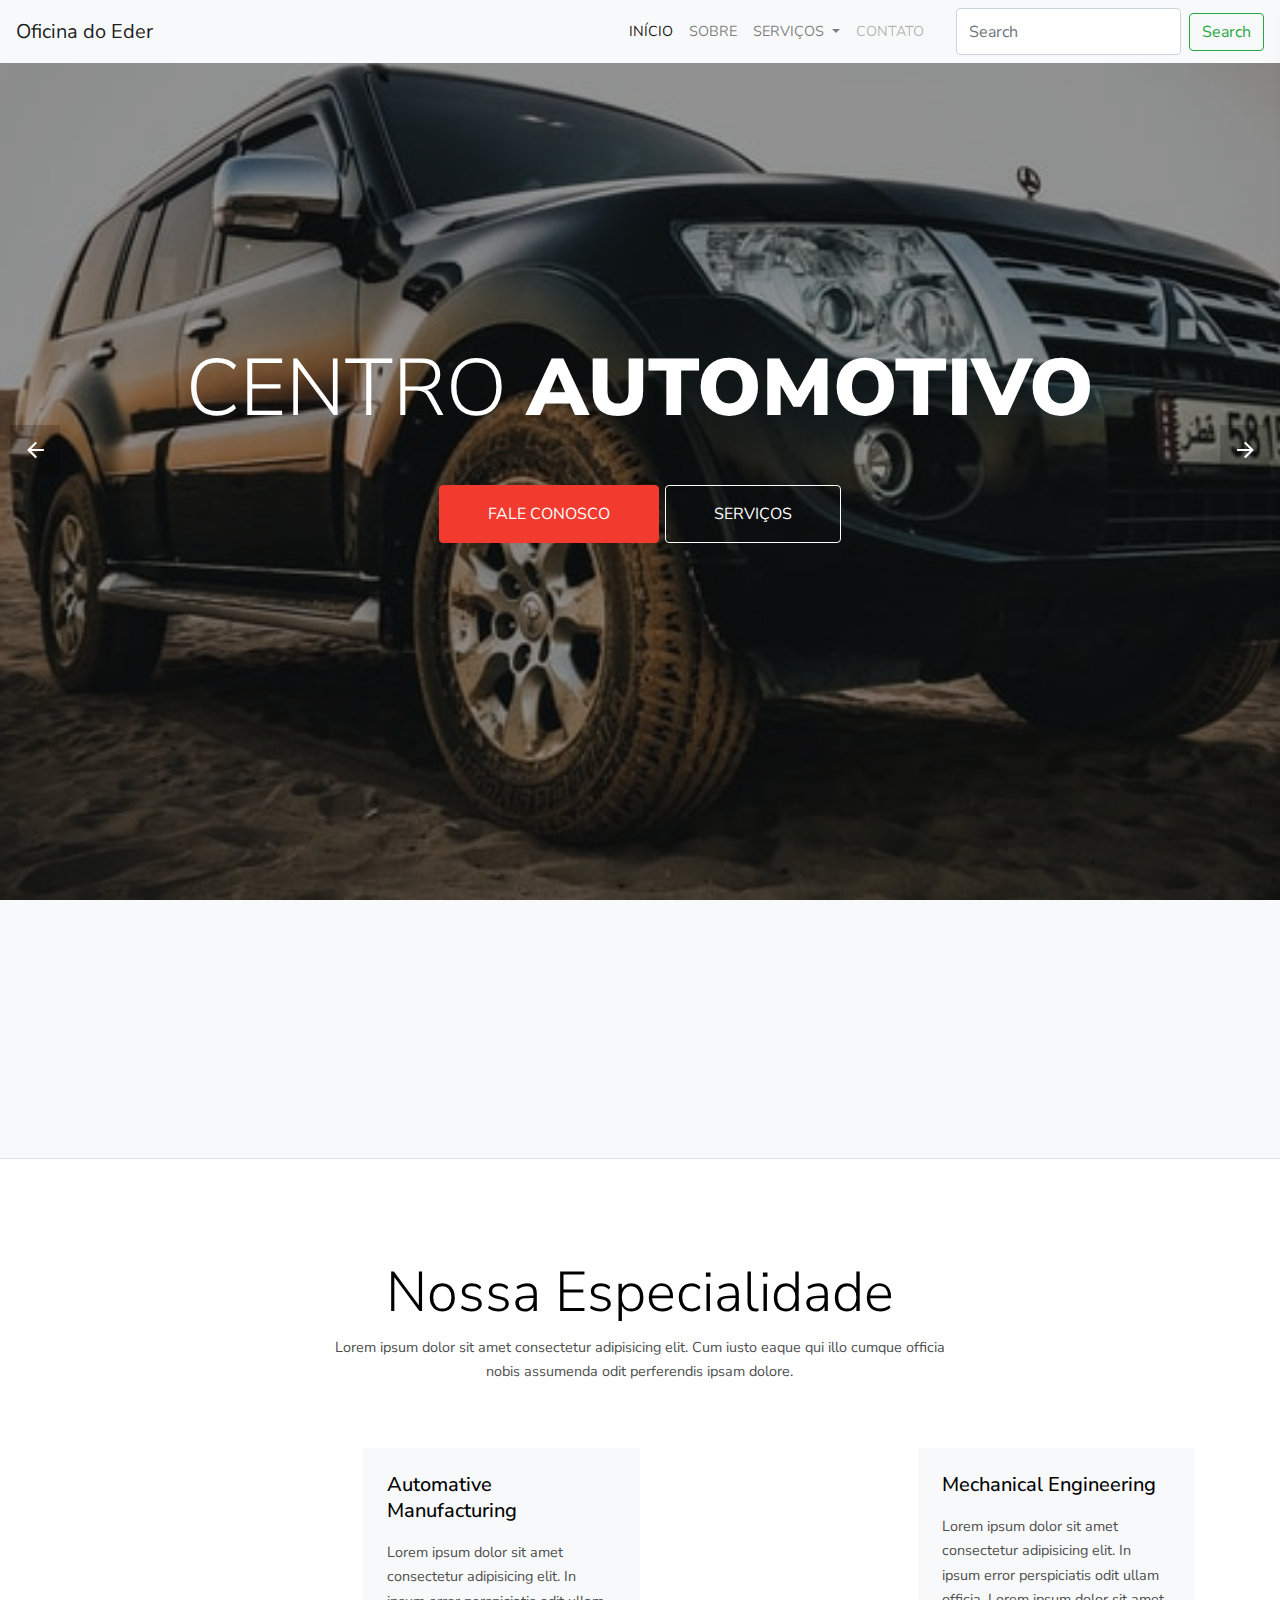
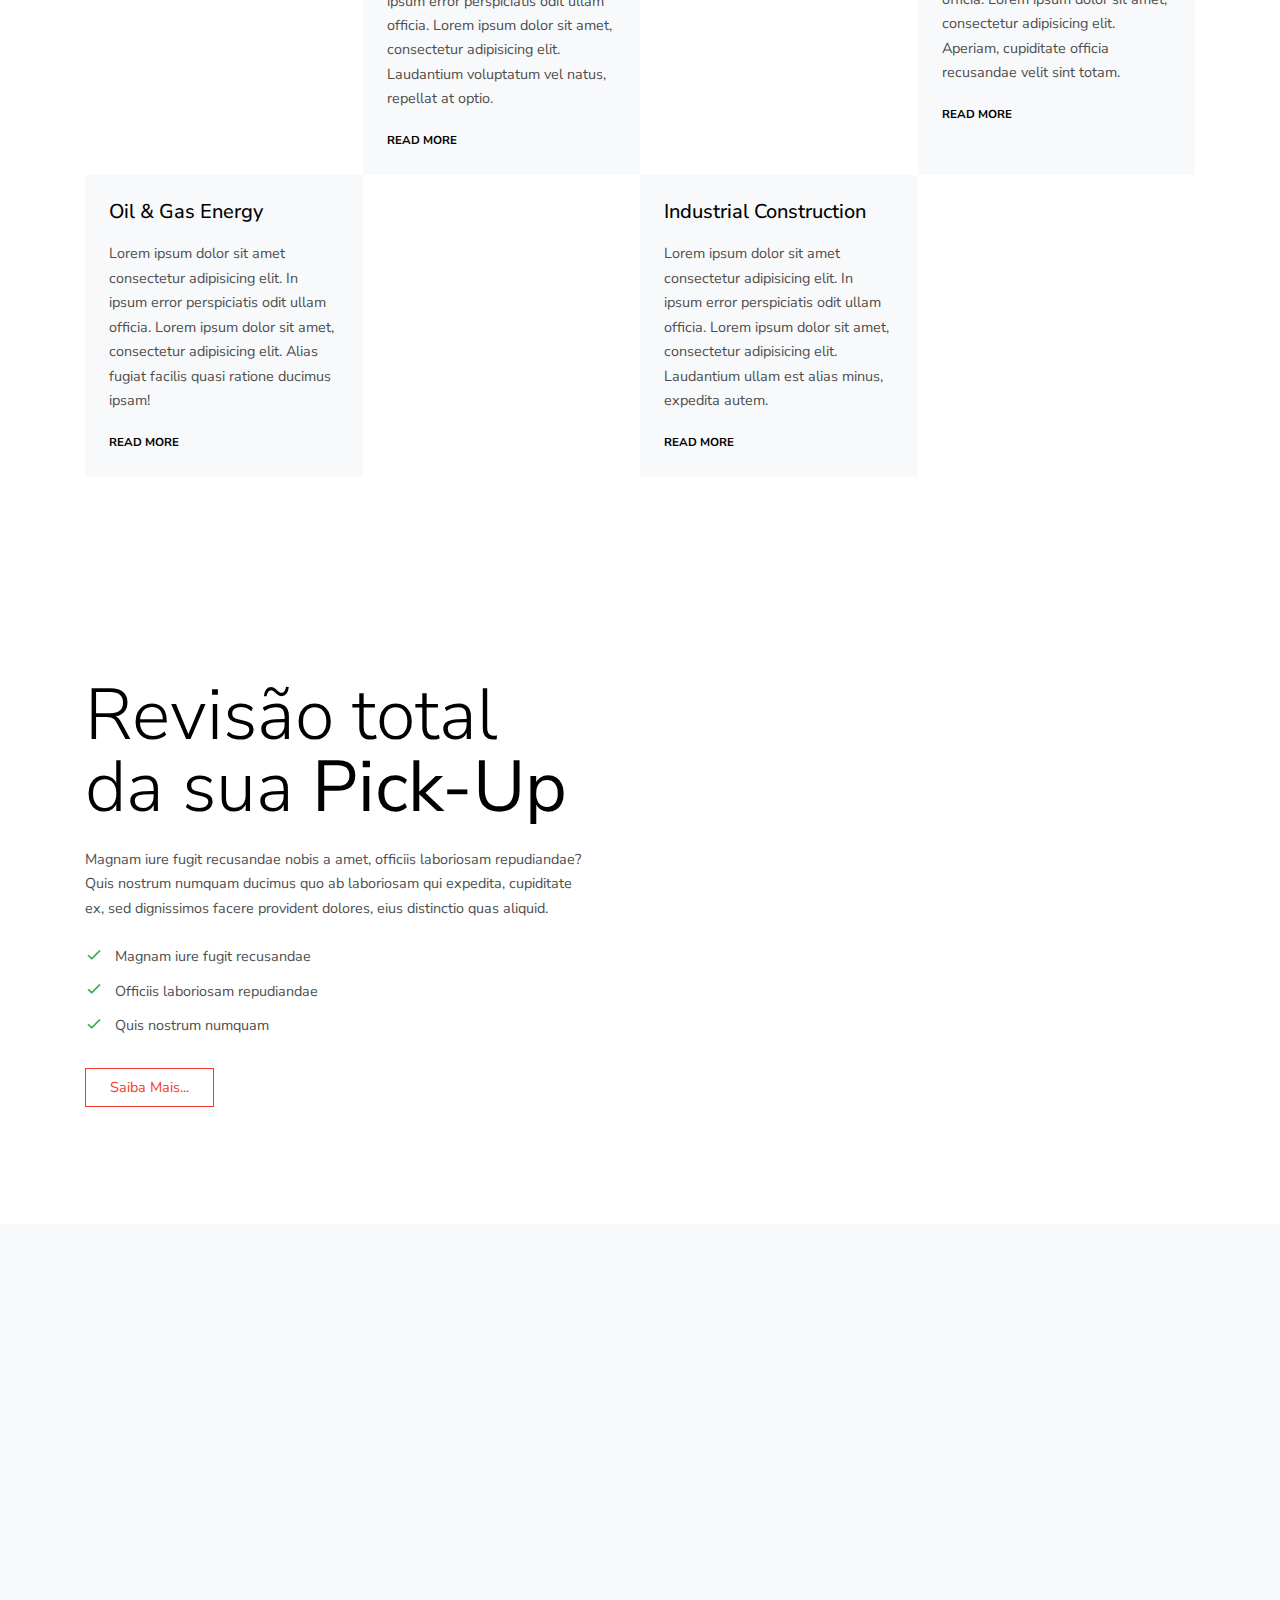
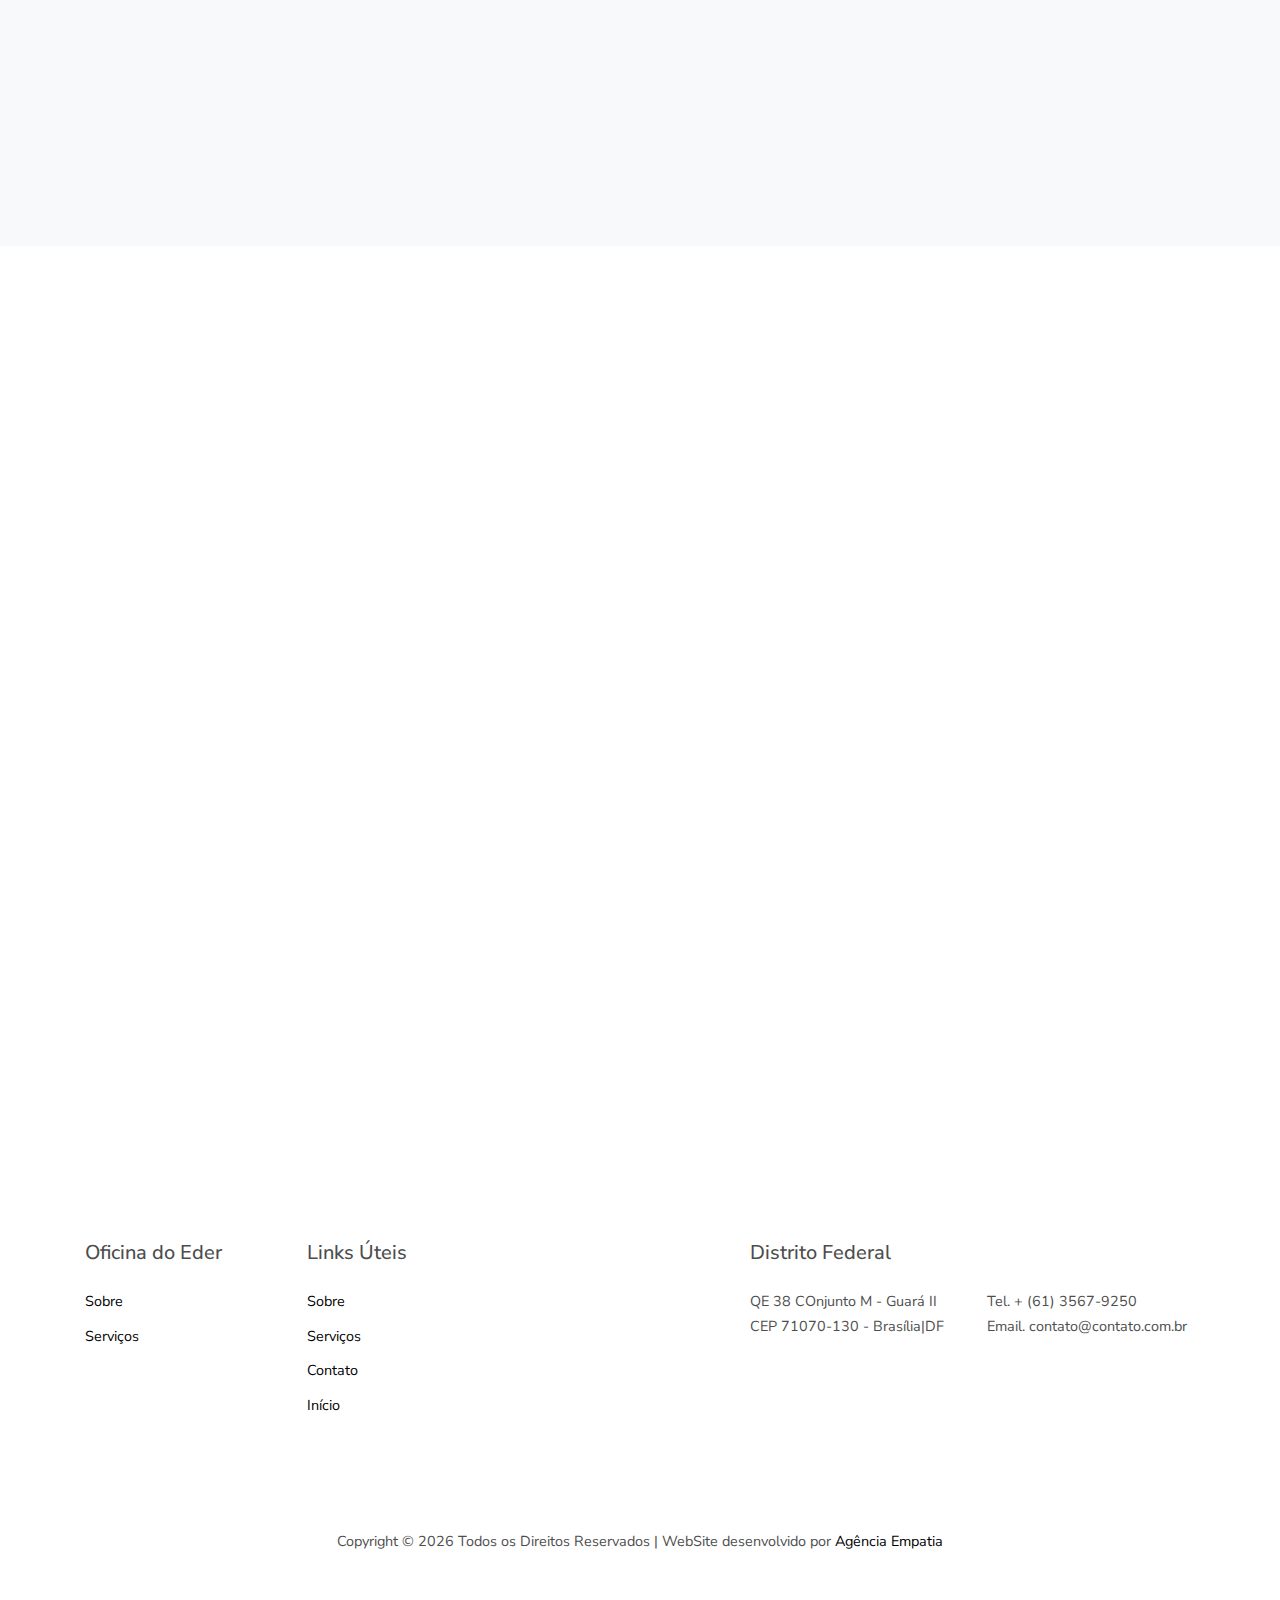
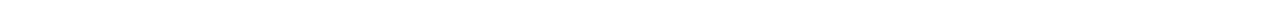
==== index.html @ f8120431 "initial project version" ====
<!DOCTYPE html>
<html lang="pt-BR">
  <head>
    <title>Oficina do Eder &mdash;</title>
    <meta charset="utf-8">
    <meta name="viewport" content="width=device-width, initial-scale=1, shrink-to-fit=no">

    <link rel="stylesheet" href="https://fonts.googleapis.com/css?family=Nunito+Sans:200,300,400,700,900|Roboto+Mono:300,400,500"> 
    <link rel="stylesheet" href="fonts/icomoon/style.css">

    <link rel="stylesheet" href="css/bootstrap.min.css">
    <link rel="stylesheet" href="css/magnific-popup.css">
    <link rel="stylesheet" href="css/jquery-ui.css">
    <link rel="stylesheet" href="css/owl.carousel.min.css">
    <link rel="stylesheet" href="css/owl.theme.default.min.css">
    <link rel="stylesheet" href="css/bootstrap-datepicker.css">
    
    
    <link rel="stylesheet" href="fonts/flaticon/font/flaticon.css">
  
    <link rel="stylesheet" href="css/aos.css">

    <link rel="stylesheet" href="css/style.css">
    
  </head>
  <body>
  
  <div class="site-wrap">

    <div class="site-mobile-menu">
      <div class="site-mobile-menu-header">
        <div class="site-mobile-menu-close mt-0">
          <span class="icon-close2 js-menu-toggle"></span>
        </div>
      </div>
      <div class="site-mobile-menu-body"></div>
    </div> <!-- .site-mobile-menu -->
    
    
    <div class="site-navbar-wrap">

      <div class="site-navbar-top" hidden>
        <div class="container py-2">
          <div class="row align-items-center">
            <div class="col-6">
              <a href="#" class="p-2 pl-0"><span class="icon-twitter"></span></a>
              <a href="#" class="p-2 pl-0"><span class="icon-facebook"></span></a>
              <a href="#" class="p-2 pl-0"><span class="icon-linkedin"></span></a>
              <a href="#" class="p-2 pl-0"><span class="icon-instagram"></span></a>
            </div>
            <div class="col-6">
              <div class="d-flex ml-auto">
                <a href="#" class="d-flex align-items-center ml-auto mr-4">
                  <span class="icon-phone mr-2"></span>
                  <span class="d-none d-md-inline-block">youremail@domain.com</span>
                </a>
                <a href="#" class="d-flex align-items-center">
                  <span class="icon-envelope mr-2"></span>
                  <span class="d-none d-md-inline-block">+1 291 2830 302</span>
                </a>
              </div>
            </div>
          </div>
        </div>
      </div>

      <nav class="navbar navbar-expand-lg navbar-light bg-light fixed-top">
        <a class="navbar-brand" href="#">Oficina do Eder</a>
        <button class="navbar-toggler" type="button" data-toggle="collapse" data-target="#navbarTogglerDemo02" aria-controls="navbarTogglerDemo02" aria-expanded="false" aria-label="Toggle navigation">
          <span class="navbar-toggler-icon"></span>
        </button>
      
        <div class="collapse navbar-collapse" id="navbarTogglerDemo02">
          <ul class="navbar-nav ml-auto mt-2 mt-lg-0">
            <li class="nav-item active">
              <a class="nav-link" href="#">INÍCIO<span class="sr-only">(current)</span></a>
            </li>
            <li class="nav-item">
              <a class="nav-link" href="#">SOBRE</a>
            </li>
            <li class="nav-item dropdown">
              <a class="nav-link dropdown-toggle" href="#" id="navbarDropdown" role="button" data-toggle="dropdown" aria-expanded="false">
                SERVIÇOS
              </a>
              <div class="dropdown-menu" aria-labelledby="navbarDropdown">
                <a class="dropdown-item" href="#">Action</a>
                <a class="dropdown-item" href="#">Another action</a>
                <div class="dropdown-divider"></div>
                <a class="dropdown-item" href="#">Something else here</a>
              </div>
            </li>
            <li class="nav-item mr-4">
              <a class="nav-link disabled">CONTATO</a>
            </li>
          </ul>
          <form class="form-inline my-2 my-lg-0">
            <input class="form-control mr-sm-2" type="search" placeholder="Search">
            <button class="btn btn-outline-success my-2 my-sm-0" type="submit">Search</button>
          </form>
        </div>
      </nav>
    </div>
  

    <div class="slide-one-item home-slider owl-carousel">

      <div class="site-blocks-cover overlay" style="background-image: url(images/pajero.jpg);" data-aos="fade" data-stellar-background-ratio="0.5">
        <div class="container">
          <div class="row align-items-center justify-content-center text-center">
            <div class="col-md-10">
              <h1 class="mb-5">Centro <strong>Automotivo</strong></h1>
              <p>
                <a href="#" class="btn btn-primary py-3 px-5 rounded-2">FALE CONOSCO</a>
                <a href="#" class="btn btn-white btn-outline-white py-3 px-5 rounded-2">SERVIÇOS</a>
              </p>
            </div>
          </div>
        </div>
      </div>  

      <div class="site-blocks-cover overlay" style="background-image: url(images/f250_xlt.jpg);" data-aos="fade" data-stellar-background-ratio="0.5">
        <div class="container">
          <div class="row align-items-center justify-content-center text-center">
            <div class="col-md-10">
              <h1 class="mb-5">Manutenção <strong>Pick-Ups</strong></h1>
              <p>
                <a href="#" class="btn btn-primary py-3 px-5 rounded-4">FALE CONOSCO</a>
                <a href="#" class="btn btn-white btn-outline-white py-3 px-5 rounded-4">SERVIÇOS</a>
              </p>
            </div>
          </div>
        </div>
      </div>  

    </div>

    <div class="site-section border-bottom bg-light py-5">
      <div class="container">
        <div class="row">
          <div class="col-12 text-center mb-5"><h2 class="text-black h6 font-weight-bold text-uppercase" data-aos="fade">Deixe que os números falem por nós</h2></div>
          <div class="col-md-6 col-lg-4 mb-5 mb-lg-0" data-aos="fade" data-aos-delay="0">
            <div class="d-flex align-items-center">
              <div class="mr-3"><span class="flaticon-worker display-3 text-primary"></span></div>
              <div class="">
                <h2 class="text-black">7000+</h2> <strong class="text-black">Profissionais </strong> Empregados
              </div>
            </div>
          </div>

          <div class="col-md-6 col-lg-4 mb-5 mb-lg-0" data-aos="fade" data-aos-delay="200">
            <div class="d-flex align-items-center">
              <div class="mr-3"><span class="flaticon-planet-earth display-3 text-primary"></span></div>
              <div class="">
                <h2 class="text-black">90+</h2> <strong class="text-black">Clientes</strong> Atendidos
              </div>
            </div>
          </div>
          
          <div class="col-md-6 col-lg-4 mb-0 mb-lg-0" data-aos="fade" data-aos-delay="300">
            <div class="d-flex align-items-center">
              <div class="mr-3"><span class="flaticon-excavator display-3 text-primary"></span></div>
              <div class="">
                <h2 class="text-black">2900+</h2> <strong class="text-black">Projetos</strong> Executados
              </div>
            </div>
          </div>

        </div>
      </div>
    </div>

    <div class="site-section">
      
      <div class="container">
        <div class="row mb-5 justify-content-center">
          <div class="col-12 text-center">
            <h2 class="font-weight-light text-black display-4">Nossa Especialidade</h2>
          </div>
          <div class="col-md-7 text-center">
            <p>Lorem ipsum dolor sit amet consectetur adipisicing elit. Cum iusto eaque qui illo cumque officia nobis assumenda odit perferendis ipsam dolore.</p>
          </div>
        </div>
        <div class="row no-gutters align-items-stretch h-100">
          <div class="col-lg-6">
            <div class="row no-gutters align-items-stretch h-100 half-sm">
              <div class="col-md-6 bg-image bg-sm-height" style="background-image: url('images/motor1.jpg');" data-aos="fade" data-aos-delay="0"></div>
              <div class="col-md-6 bg-light text">
                <div class="p-4">
                  <h2 class="h5 mb-3 text-black line-height-sm">Automative Manufacturing</h2>
                  <p>Lorem ipsum dolor sit amet consectetur adipisicing elit. In ipsum error perspiciatis odit ullam officia. Lorem ipsum dolor sit amet, consectetur adipisicing elit. Laudantium voluptatum vel natus, repellat at optio.</p>
                  <p class="mb-0"><a href="#" class=""><small class="text-uppercase font-weight-bold text-black">Read More</small></a></p>
                </div>
              </div>
            </div>
          </div>
          <div class="col-lg-6">
            <div class="row no-gutters align-items-stretch h-100 half-sm">
              <div class="col-md-6 bg-image order-md-2 order-lg-1 bg-sm-height" style="background-image: url('images/motor2.jpg');" data-aos="fade" data-aos-delay="200"></div>
              <div class="col-md-6 bg-light text order-md-1 order-lg-2">
                <div class="p-4">
                  <h2 class="h5 mb-3 text-black line-height-sm">Mechanical Engineering</h2>
                  <p>Lorem ipsum dolor sit amet consectetur adipisicing elit. In ipsum error perspiciatis odit ullam officia. Lorem ipsum dolor sit amet, consectetur adipisicing elit. Aperiam, cupiditate officia recusandae velit sint totam.</p>
                  <p class="mb-0"><a href="#" class=""><small class="text-uppercase font-weight-bold text-black">Read More</small></a></p>
                </div>
              </div>
            </div>
          </div>

          <div class="col-lg-6">
            <div class="row no-gutters align-items-stretch h-100 half-sm">
              <div class="col-md-6 bg-image order-md-1 order-lg-2 bg-sm-height" style="background-image: url('images/motor3.jpg');" data-aos="fade" data-aos-delay="300"></div>
              <div class="col-md-6 bg-light text order-md-2 order-lg-1">
                <div class="p-4">
                  <h2 class="h5 mb-3 text-black line-height-sm">Oil &amp; Gas Energy</h2>
                  <p>Lorem ipsum dolor sit amet consectetur adipisicing elit. In ipsum error perspiciatis odit ullam officia. Lorem ipsum dolor sit amet, consectetur adipisicing elit. Alias fugiat facilis quasi ratione ducimus ipsam!</p>
                  <p class="mb-0"><a href="#" class=""><small class="text-uppercase font-weight-bold text-black">Read More</small></a></p>
                </div>
              </div>
            </div>
          </div>
          <div class="col-lg-6">
            <div class="row no-gutters align-items-stretch h-100 half-sm">
              <div class="col-md-6 bg-image order-md-2 bg-sm-height" style="background-image: url('images/motor4.jpg');" data-aos="fade" data-aos-delay="400"></div>
              <div class="col-md-6 bg-light text order-md-1">
                <div class="p-4">
                  <h2 class="h5 mb-3 text-black line-height-sm">Industrial Construction</h2>
                  <p>Lorem ipsum dolor sit amet consectetur adipisicing elit. In ipsum error perspiciatis odit ullam officia. Lorem ipsum dolor sit amet, consectetur adipisicing elit. Laudantium ullam est alias minus, expedita autem.</p>
                  <p class="mb-0"><a href="#" class=""><small class="text-uppercase font-weight-bold text-black">Read More</small></a></p>
                </div>
              </div>
            </div>
          </div>

        </div>
      </div>

    </div>

    <div class="site-section">
      <div class="container">
        <div class="row">
          <div class="col-md-6 bg-image bg-sm-height mb-5 mb-md-0 order-md-2" style="background-image: url('images/ford_ranger.jpg');" data-aos="fade-up"></div>
          <div class="col-md-6 pr-md-5 order-md-1">
            <h2 class="display-3 line-height-xs text-black mb-4">Revisão total da sua <strong>Pick-Up</strong></h2>
            <p class="mb-4">Magnam iure fugit recusandae nobis a amet, officiis laboriosam repudiandae? Quis nostrum numquam ducimus quo ab laboriosam qui expedita, cupiditate ex, sed dignissimos facere provident dolores, eius distinctio quas aliquid.</p>
            <ul class="site-block-check">
              <li>Magnam iure fugit recusandae</li>
              <li>Officiis laboriosam repudiandae</li>
              <li>Quis nostrum numquam</li>
            </ul>
            <p><a href="#" class="btn btn-outline-primary btn-sm rounded-0 p-2 px-4">Saiba Mais...</a></p>
          </div>
        </div>
      </div>
    </div>

    <div class="site-section bg-light">
      <div class="container">

        <div class="block-13 nonloop-block-13 owl-carousel" data-aos="fade">

          <div class="p-4">
            <div class="block-47 d-flex">
              <div class="block-47-image d-none d-sm-block">
                <img src="images/marco_porto.png" alt="Image placeholder" class="img-fluid">
              </div>
              <blockquote class="block-47-quote">
                <p>&ldquo;Um lugar de família. Atendimento nota 1000! Funcionários atenciosos e profissionais. Seu carro lá e bem cuidado. Preço e serviço fenomenal! Indicadíssimo!&rdquo;</p>
                <cite class="block-47-quote-author">&mdash; <a href="#">Marco Porto</a></cite>
              </blockquote>
            </div>
          </div>

          <div class="p-4">
            <div class="block-47 d-flex">
              <div class="block-47-image d-none d-sm-block">
                <img src="images/guisales.png" alt="Image placeholder" class="img-fluid">
              </div>
              <blockquote class="block-47-quote">
                <p>&ldquo;Atendimento honesto e impecável. O próprio Éder já me resgatou em um sábado que meu carro apresentou problemas. Virei cliente fiel. Recomendo.&rdquo;</p>
                <cite class="block-47-quote-author">&mdash; <a href="#">Guisales</a></cite>
              </blockquote>
            </div>
          </div>

          <div class="p-4">
            <div class="block-47 d-flex">
              <div class="block-47-image d-none d-sm-block">
                <img src="images/guilherme.png" alt="Image placeholder" class="img-fluid">
              </div>
              <blockquote class="block-47-quote">
                <p>&ldquo;Indico com louvor, Éder nosso conterrâneo de MG, super honesto e transparente, que lhe dar a melhor opção para sanar os problemas.
                  Grande Abraço!&rdquo;</p>
                <cite class="block-47-quote-author">&mdash; <a href="https://www.google.com/maps/contrib/101130884293387665267/reviews/@-19.2956066,-45.5890475,7z/data=!3m1!4b1!4m3!8m2!3m1!1e1?hl=pt-BR">Guilherme Nascimento</a></cite>
              </blockquote>
            </div>
          </div>

          <div class="p-4">
            <div class="block-47 d-flex">
              <div class="block-47-image d-none d-sm-block">
                <img src="images/fanny.png" alt="Image placeholder" class="img-fluid">
              </div>
              <blockquote class="block-47-quote">
                <p>&ldquo;Fui muito bem atendida pelo Eder e equipe, entregaram o meu carro bem rápido e limpinho. Super indico, preço justo.&rdquo;</p>
                <cite class="block-47-quote-author">&mdash; <a href="#">Fanny Bastos</a></cite>
              </blockquote>
            </div>
          </div>

         
        </div>
        

      </div>
    </div>

    <div class="site-block-half d-block d-lg-flex site-block-video" data-aos="fade">
      <div class="image bg-image order-2" style="background-image: url(images/hero_bg_1.jpg); ">
        <a href="https://vimeo.com/channels/staffpicks/93951774" class="play-button popup-vimeo"><span class="icon-play"></span></a>
      </div>
      <div class="text order-1">
        <h2 class="site-heading text-black mb-3">Conheça nossa <strong>Oficina</strong></h2>
        <p class="lead">Lorem ipsum dolor sit amet, consectetur adipisicing elit. Id cum vel, eius nulla inventore aperiam excepturi molestias incidunt, culpa alias repudiandae, a nobis libero vitae repellendus temporibus vero sit natus.</p>
        <p>Dolores perferendis ipsam animi fuga, dolor pariatur aliquam esse. Modi maiores minus velit iste enim sunt iusto, dolore totam consequuntur incidunt illo voluptates vero quaerat excepturi. Iusto dolor, cum et.</p>
      </div>
      
    </div>
      

    <div class="py-5 " data-aos="fade">
      <div class="container text-center">
        <h2 class="d-block mb-0 font-weight-light"><a href="#" class="d-block">Faça uma avaliação gratuita!</a></h2>
        <button class="btn btn-primary py-3 px-5 mt-4 rounded-2">
          PEDIR AGORA
        </button>  
      </div>
    </div>
    
    <footer class="site-footer">
      <div class="container">
        

        <div class="row">
          <div class="col-lg-7">
            <div class="row">
              <div class="col-6 col-md-4 col-lg-4 mb-5 mb-lg-0">
                <h3 class="footer-heading mb-4">Oficina do Eder</h3>
                <ul class="list-unstyled">
                  <li><a href="#">Sobre</a></li>
                  <li><a href="#">Serviços</a></li>
                </ul>
              </div>
              <div class="col-6 col-md-4 col-lg-4 mb-5 mb-lg-0">
                <h3 class="footer-heading mb-4">Links Úteis</h3>
                <ul class="list-unstyled">
                  <li><a href="#">Sobre</a></li>
                  <li><a href="#">Serviços</a></li>
                  <li><a href="#">Contato</a></li>
                  <li><a href="#">Início</a></li>
                </ul>
              </div>
              <!-- <div class="col-6 col-md-4 col-lg-4 mb-5 mb-lg-0">
                <h3 class="footer-heading mb-4">Quick Menu</h3>
                <ul class="list-unstyled">
                  <li><a href="#">About</a></li>
                  <li><a href="#">Services</a></li>
                  <li><a href="#">Approach</a></li>
                  <li><a href="#">Sustainability</a></li>
                  <li><a href="#">News</a></li>
                  <li><a href="#">Careers</a></li>
                </ul>
              </div> -->
            </div>
          </div>
          <div class="col-lg-5">
            <div class="row mb-5">
              <div class="col-md-12"><h3 class="footer-heading mb-4">Distrito Federal</h3></div>
              <div class="col-md-6">
                <p>QE 38 COnjunto M - Guará II <br> CEP 71070-130 - Brasília|DF </p>
                
              </div>
              <div class="col-md-6">
                Tel. + (61) 3567-9250 <br>
                Email. contato@contato.com.br
              </div>
            </div>            
          </div>
        </div>
        <div class="row pt-5 mt-5 text-center">
          <div class="col-md-12">
            <p>
            <!-- Link back to Colorlib can't be removed. Template is licensed under CC BY 3.0. -->
            Copyright &copy; <script data-cfasync="false" src="/cdn-cgi/scripts/5c5dd728/cloudflare-static/email-decode.min.js"></script><script>document.write(new Date().getFullYear());</script> Todos os Direitos Reservados | WebSite desenvolvido <!-- <i class="icon-heart-o" aria-hidden="true"></i> --> por <a href="https://agenciaempatia.com.br" target="_blank" >Agência Empatia</a>
            <!-- Link back to Colorlib can't be removed. Template is licensed under CC BY 3.0. -->
            </p>
          </div>
          
        </div>
      </div>
    </footer>
  </div>

  <script src="js/jquery-3.3.1.min.js"></script>
  <script src="js/jquery-migrate-3.0.1.min.js"></script>
  <script src="js/jquery-ui.js"></script>
  <script src="js/popper.min.js"></script>
  <script src="js/bootstrap.min.js"></script>
  <script src="js/owl.carousel.min.js"></script>
  <script src="js/jquery.stellar.min.js"></script>
  <script src="js/jquery.countdown.min.js"></script>
  <script src="js/jquery.magnific-popup.min.js"></script>
  <script src="js/bootstrap-datepicker.min.js"></script>
  <script src="js/aos.js"></script>

  <script src="js/main.js"></script>
    
  </body>
</html>
---- fonts/icomoon/style.css ----
@font-face {
  font-family: 'icomoon';
  src:  url('fonts/icomoon.eot?10si43');
  src:  url('fonts/icomoon.eot?10si43#iefix') format('embedded-opentype'),
    url('fonts/icomoon.ttf?10si43') format('truetype'),
    url('fonts/icomoon.woff?10si43') format('woff'),
    url('fonts/icomoon.svg?10si43#icomoon') format('svg');
  font-weight: normal;
  font-style: normal;
}

[class^="icon-"], [class*=" icon-"] {
  /* use !important to prevent issues with browser extensions that change fonts */
  font-family: 'icomoon' !important;
  speak: none;
  font-style: normal;
  font-weight: normal;
  font-variant: normal;
  text-transform: none;
  line-height: 1;

  /* Better Font Rendering =========== */
  -webkit-font-smoothing: antialiased;
  -moz-osx-font-smoothing: grayscale;
}

.icon-asterisk:before {
  content: "\f069";
}
.icon-plus:before {
  content: "\f067";
}
.icon-question:before {
  content: "\f128";
}
.icon-minus:before {
  content: "\f068";
}
.icon-glass:before {
  content: "\f000";
}
.icon-music:before {
  content: "\f001";
}
.icon-search:before {
  content: "\f002";
}
.icon-envelope-o:before {
  content: "\f003";
}
.icon-heart:before {
  content: "\f004";
}
.icon-star:before {
  content: "\f005";
}
.icon-star-o:before {
  content: "\f006";
}
.icon-user:before {
  content: "\f007";
}
.icon-film:before {
  content: "\f008";
}
.icon-th-large:before {
  content: "\f009";
}
.icon-th:before {
  content: "\f00a";
}
.icon-th-list:before {
  content: "\f00b";
}
.icon-check:before {
  content: "\f00c";
}
.icon-close:before {
  content: "\f00d";
}
.icon-remove:before {
  content: "\f00d";
}
.icon-times:before {
  content: "\f00d";
}
.icon-search-plus:before {
  content: "\f00e";
}
.icon-search-minus:before {
  content: "\f010";
}
.icon-power-off:before {
  content: "\f011";
}
.icon-signal:before {
  content: "\f012";
}
.icon-cog:before {
  content: "\f013";
}
.icon-gear:before {
  content: "\f013";
}
.icon-trash-o:before {
  content: "\f014";
}
.icon-home:before {
  content: "\f015";
}
.icon-file-o:before {
  content: "\f016";
}
.icon-clock-o:before {
  content: "\f017";
}
.icon-road:before {
  content: "\f018";
}
.icon-download:before {
  content: "\f019";
}
.icon-arrow-circle-o-down:before {
  content: "\f01a";
}
.icon-arrow-circle-o-up:before {
  content: "\f01b";
}
.icon-inbox:before {
  content: "\f01c";
}
.icon-play-circle-o:before {
  content: "\f01d";
}
.icon-repeat:before {
  content: "\f01e";
}
.icon-rotate-right:before {
  content: "\f01e";
}
.icon-refresh:before {
  content: "\f021";
}
.icon-list-alt:before {
  content: "\f022";
}
.icon-lock:before {
  content: "\f023";
}
.icon-flag:before {
  content: "\f024";
}
.icon-headphones:before {
  content: "\f025";
}
.icon-volume-off:before {
  content: "\f026";
}
.icon-volume-down:before {
  content: "\f027";
}
.icon-volume-up:before {
  content: "\f028";
}
.icon-qrcode:before {
  content: "\f029";
}
.icon-barcode:before {
  content: "\f02a";
}
.icon-tag:before {
  content: "\f02b";
}
.icon-tags:before {
  content: "\f02c";
}
.icon-book:before {
  content: "\f02d";
}
.icon-bookmark:before {
  content: "\f02e";
}
.icon-print:before {
  content: "\f02f";
}
.icon-camera:before {
  content: "\f030";
}
.icon-font:before {
  content: "\f031";
}
.icon-bold:before {
  content: "\f032";
}
.icon-italic:before {
  content: "\f033";
}
.icon-text-height:before {
  content: "\f034";
}
.icon-text-width:before {
  content: "\f035";
}
.icon-align-left:before {
  content: "\f036";
}
.icon-align-center:before {
  content: "\f037";
}
.icon-align-right:before {
  content: "\f038";
}
.icon-align-justify:before {
  content: "\f039";
}
.icon-list:before {
  content: "\f03a";
}
.icon-dedent:before {
  content: "\f03b";
}
.icon-outdent:before {
  content: "\f03b";
}
.icon-indent:before {
  content: "\f03c";
}
.icon-video-camera:before {
  content: "\f03d";
}
.icon-image:before {
  content: "\f03e";
}
.icon-photo:before {
  content: "\f03e";
}
.icon-picture-o:before {
  content: "\f03e";
}
.icon-pencil:before {
  content: "\f040";
}
.icon-map-marker:before {
  content: "\f041";
}
.icon-adjust:before {
  content: "\f042";
}
.icon-tint:before {
  content: "\f043";
}
.icon-edit:before {
  content: "\f044";
}
.icon-pencil-square-o:before {
  content: "\f044";
}
.icon-share-square-o:before {
  content: "\f045";
}
.icon-check-square-o:before {
  content: "\f046";
}
.icon-arrows:before {
  content: "\f047";
}
.icon-step-backward:before {
  content: "\f048";
}
.icon-fast-backward:before {
  content: "\f049";
}
.icon-backward:before {
  content: "\f04a";
}
.icon-play:before {
  content: "\f04b";
}
.icon-pause:before {
  content: "\f04c";
}
.icon-stop:before {
  content: "\f04d";
}
.icon-forward:before {
  content: "\f04e";
}
.icon-fast-forward:before {
  content: "\f050";
}
.icon-step-forward:before {
  content: "\f051";
}
.icon-eject:before {
  content: "\f052";
}
.icon-chevron-left:before {
  content: "\f053";
}
.icon-chevron-right:before {
  content: "\f054";
}
.icon-plus-circle:before {
  content: "\f055";
}
.icon-minus-circle:before {
  content: "\f056";
}
.icon-times-circle:before {
  content: "\f057";
}
.icon-check-circle:before {
  content: "\f058";
}
.icon-question-circle:before {
  content: "\f059";
}
.icon-info-circle:before {
  content: "\f05a";
}
.icon-crosshairs:before {
  content: "\f05b";
}
.icon-times-circle-o:before {
  content: "\f05c";
}
.icon-check-circle-o:before {
  content: "\f05d";
}
.icon-ban:before {
  content: "\f05e";
}
.icon-arrow-left:before {
  content: "\f060";
}
.icon-arrow-right:before {
  content: "\f061";
}
.icon-arrow-up:before {
  content: "\f062";
}
.icon-arrow-down:before {
  content: "\f063";
}
.icon-mail-forward:before {
  content: "\f064";
}
.icon-share:before {
  content: "\f064";
}
.icon-expand:before {
  content: "\f065";
}
.icon-compress:before {
  content: "\f066";
}
.icon-exclamation-circle:before {
  content: "\f06a";
}
.icon-gift:before {
  content: "\f06b";
}
.icon-leaf:before {
  content: "\f06c";
}
.icon-fire:before {
  content: "\f06d";
}
.icon-eye:before {
  content: "\f06e";
}
.icon-eye-slash:before {
  content: "\f070";
}
.icon-exclamation-triangle:before {
  content: "\f071";
}
.icon-warning:before {
  content: "\f071";
}
.icon-plane:before {
  content: "\f072";
}
.icon-calendar:before {
  content: "\f073";
}
.icon-random:before {
  content: "\f074";
}
.icon-comment:before {
  content: "\f075";
}
.icon-magnet:before {
  content: "\f076";
}
.icon-chevron-up:before {
  content: "\f077";
}
.icon-chevron-down:before {
  content: "\f078";
}
.icon-retweet:before {
  content: "\f079";
}
.icon-shopping-cart:before {
  content: "\f07a";
}
.icon-folder:before {
  content: "\f07b";
}
.icon-folder-open:before {
  content: "\f07c";
}
.icon-arrows-v:before {
  content: "\f07d";
}
.icon-arrows-h:before {
  content: "\f07e";
}
.icon-bar-chart:before {
  content: "\f080";
}
.icon-bar-chart-o:before {
  content: "\f080";
}
.icon-twitter-square:before {
  content: "\f081";
}
.icon-facebook-square:before {
  content: "\f082";
}
.icon-camera-retro:before {
  content: "\f083";
}
.icon-key:before {
  content: "\f084";
}
.icon-cogs:before {
  content: "\f085";
}
.icon-gears:before {
  content: "\f085";
}
.icon-comments:before {
  content: "\f086";
}
.icon-thumbs-o-up:before {
  content: "\f087";
}
.icon-thumbs-o-down:before {
  content: "\f088";
}
.icon-star-half:before {
  content: "\f089";
}
.icon-heart-o:before {
  content: "\f08a";
}
.icon-sign-out:before {
  content: "\f08b";
}
.icon-linkedin-square:before {
  content: "\f08c";
}
.icon-thumb-tack:before {
  content: "\f08d";
}
.icon-external-link:before {
  content: "\f08e";
}
.icon-sign-in:before {
  content: "\f090";
}
.icon-trophy:before {
  content: "\f091";
}
.icon-github-square:before {
  content: "\f092";
}
.icon-upload:before {
  content: "\f093";
}
.icon-lemon-o:before {
  content: "\f094";
}
.icon-phone:before {
  content: "\f095";
}
.icon-square-o:before {
  content: "\f096";
}
.icon-bookmark-o:before {
  content: "\f097";
}
.icon-phone-square:before {
  content: "\f098";
}
.icon-twitter:before {
  content: "\f099";
}
.icon-facebook:before {
  content: "\f09a";
}
.icon-facebook-f:before {
  content: "\f09a";
}
.icon-github:before {
  content: "\f09b";
}
.icon-unlock:before {
  content: "\f09c";
}
.icon-credit-card:before {
  content: "\f09d";
}
.icon-feed:before {
  content: "\f09e";
}
.icon-rss:before {
  content: "\f09e";
}
.icon-hdd-o:before {
  content: "\f0a0";
}
.icon-bullhorn:before {
  content: "\f0a1";
}
.icon-bell-o:before {
  content: "\f0a2";
}
.icon-certificate:before {
  content: "\f0a3";
}
.icon-hand-o-right:before {
  content: "\f0a4";
}
.icon-hand-o-left:before {
  content: "\f0a5";
}
.icon-hand-o-up:before {
  content: "\f0a6";
}
.icon-hand-o-down:before {
  content: "\f0a7";
}
.icon-arrow-circle-left:before {
  content: "\f0a8";
}
.icon-arrow-circle-right:before {
  content: "\f0a9";
}
.icon-arrow-circle-up:before {
  content: "\f0aa";
}
.icon-arrow-circle-down:before {
  content: "\f0ab";
}
.icon-globe:before {
  content: "\f0ac";
}
.icon-wrench:before {
  content: "\f0ad";
}
.icon-tasks:before {
  content: "\f0ae";
}
.icon-filter:before {
  content: "\f0b0";
}
.icon-briefcase:before {
  content: "\f0b1";
}
.icon-arrows-alt:before {
  content: "\f0b2";
}
.icon-group:before {
  content: "\f0c0";
}
.icon-users:before {
  content: "\f0c0";
}
.icon-chain:before {
  content: "\f0c1";
}
.icon-link:before {
  content: "\f0c1";
}
.icon-cloud:before {
  content: "\f0c2";
}
.icon-flask:before {
  content: "\f0c3";
}
.icon-cut:before {
  content: "\f0c4";
}
.icon-scissors:before {
  content: "\f0c4";
}
.icon-copy:before {
  content: "\f0c5";
}
.icon-files-o:before {
  content: "\f0c5";
}
.icon-paperclip:before {
  content: "\f0c6";
}
.icon-floppy-o:before {
  content: "\f0c7";
}
.icon-save:before {
  content: "\f0c7";
}
.icon-square:before {
  content: "\f0c8";
}
.icon-bars:before {
  content: "\f0c9";
}
.icon-navicon:before {
  content: "\f0c9";
}
.icon-reorder:before {
  content: "\f0c9";
}
.icon-list-ul:before {
  content: "\f0ca";
}
.icon-list-ol:before {
  content: "\f0cb";
}
.icon-strikethrough:before {
  content: "\f0cc";
}
.icon-underline:before {
  content: "\f0cd";
}
.icon-table:before {
  content: "\f0ce";
}
.icon-magic:before {
  content: "\f0d0";
}
.icon-truck:before {
  content: "\f0d1";
}
.icon-pinterest:before {
  content: "\f0d2";
}
.icon-pinterest-square:before {
  content: "\f0d3";
}
.icon-google-plus-square:before {
  content: "\f0d4";
}
.icon-google-plus:before {
  content: "\f0d5";
}
.icon-money:before {
  content: "\f0d6";
}
.icon-caret-down:before {
  content: "\f0d7";
}
.icon-caret-up:before {
  content: "\f0d8";
}
.icon-caret-left:before {
  content: "\f0d9";
}
.icon-caret-right:before {
  content: "\f0da";
}
.icon-columns:before {
  content: "\f0db";
}
.icon-sort:before {
  content: "\f0dc";
}
.icon-unsorted:before {
  content: "\f0dc";
}
.icon-sort-desc:before {
  content: "\f0dd";
}
.icon-sort-down:before {
  content: "\f0dd";
}
.icon-sort-asc:before {
  content: "\f0de";
}
.icon-sort-up:before {
  content: "\f0de";
}
.icon-envelope:before {
  content: "\f0e0";
}
.icon-linkedin:before {
  content: "\f0e1";
}
.icon-rotate-left:before {
  content: "\f0e2";
}
.icon-undo:before {
  content: "\f0e2";
}
.icon-gavel:before {
  content: "\f0e3";
}
.icon-legal:before {
  content: "\f0e3";
}
.icon-dashboard:before {
  content: "\f0e4";
}
.icon-tachometer:before {
  content: "\f0e4";
}
.icon-comment-o:before {
  content: "\f0e5";
}
.icon-comments-o:before {
  content: "\f0e6";
}
.icon-bolt:before {
  content: "\f0e7";
}
.icon-flash:before {
  content: "\f0e7";
}
.icon-sitemap:before {
  content: "\f0e8";
}
.icon-umbrella:before {
  content: "\f0e9";
}
.icon-clipboard:before {
  content: "\f0ea";
}
.icon-paste:before {
  content: "\f0ea";
}
.icon-lightbulb-o:before {
  content: "\f0eb";
}
.icon-exchange:before {
  content: "\f0ec";
}
.icon-cloud-download:before {
  content: "\f0ed";
}
.icon-cloud-upload:before {
  content: "\f0ee";
}
.icon-user-md:before {
  content: "\f0f0";
}
.icon-stethoscope:before {
  content: "\f0f1";
}
.icon-suitcase:before {
  content: "\f0f2";
}
.icon-bell:before {
  content: "\f0f3";
}
.icon-coffee:before {
  content: "\f0f4";
}
.icon-cutlery:before {
  content: "\f0f5";
}
.icon-file-text-o:before {
  content: "\f0f6";
}
.icon-building-o:before {
  content: "\f0f7";
}
.icon-hospital-o:before {
  content: "\f0f8";
}
.icon-ambulance:before {
  content: "\f0f9";
}
.icon-medkit:before {
  content: "\f0fa";
}
.icon-fighter-jet:before {
  content: "\f0fb";
}
.icon-beer:before {
  content: "\f0fc";
}
.icon-h-square:before {
  content: "\f0fd";
}
.icon-plus-square:before {
  content: "\f0fe";
}
.icon-angle-double-left:before {
  content: "\f100";
}
.icon-angle-double-right:before {
  content: "\f101";
}
.icon-angle-double-up:before {
  content: "\f102";
}
.icon-angle-double-down:before {
  content: "\f103";
}
.icon-angle-left:before {
  content: "\f104";
}
.icon-angle-right:before {
  content: "\f105";
}
.icon-angle-up:before {
  content: "\f106";
}
.icon-angle-down:before {
  content: "\f107";
}
.icon-desktop:before {
  content: "\f108";
}
.icon-laptop:before {
  content: "\f109";
}
.icon-tablet:before {
  content: "\f10a";
}
.icon-mobile:before {
  content: "\f10b";
}
.icon-mobile-phone:before {
  content: "\f10b";
}
.icon-circle-o:before {
  content: "\f10c";
}
.icon-quote-left:before {
  content: "\f10d";
}
.icon-quote-right:before {
  content: "\f10e";
}
.icon-spinner:before {
  content: "\f110";
}
.icon-circle:before {
  content: "\f111";
}
.icon-mail-reply:before {
  content: "\f112";
}
.icon-reply:before {
  content: "\f112";
}
.icon-github-alt:before {
  content: "\f113";
}
.icon-folder-o:before {
  content: "\f114";
}
.icon-folder-open-o:before {
  content: "\f115";
}
.icon-smile-o:before {
  content: "\f118";
}
.icon-frown-o:before {
  content: "\f119";
}
.icon-meh-o:before {
  content: "\f11a";
}
.icon-gamepad:before {
  content: "\f11b";
}
.icon-keyboard-o:before {
  content: "\f11c";
}
.icon-flag-o:before {
  content: "\f11d";
}
.icon-flag-checkered:before {
  content: "\f11e";
}
.icon-terminal:before {
  content: "\f120";
}
.icon-code:before {
  content: "\f121";
}
.icon-mail-reply-all:before {
  content: "\f122";
}
.icon-reply-all:before {
  content: "\f122";
}
.icon-star-half-empty:before {
  content: "\f123";
}
.icon-star-half-full:before {
  content: "\f123";
}
.icon-star-half-o:before {
  content: "\f123";
}
.icon-location-arrow:before {
  content: "\f124";
}
.icon-crop:before {
  content: "\f125";
}
.icon-code-fork:before {
  content: "\f126";
}
.icon-chain-broken:before {
  content: "\f127";
}
.icon-unlink:before {
  content: "\f127";
}
.icon-info:before {
  content: "\f129";
}
.icon-exclamation:before {
  content: "\f12a";
}
.icon-superscript:before {
  content: "\f12b";
}
.icon-subscript:before {
  content: "\f12c";
}
.icon-eraser:before {
  content: "\f12d";
}
.icon-puzzle-piece:before {
  content: "\f12e";
}
.icon-microphone:before {
  content: "\f130";
}
.icon-microphone-slash:before {
  content: "\f131";
}
.icon-shield:before {
  content: "\f132";
}
.icon-calendar-o:before {
  content: "\f133";
}
.icon-fire-extinguisher:before {
  content: "\f134";
}
.icon-rocket:before {
  content: "\f135";
}
.icon-maxcdn:before {
  content: "\f136";
}
.icon-chevron-circle-left:before {
  content: "\f137";
}
.icon-chevron-circle-right:before {
  content: "\f138";
}
.icon-chevron-circle-up:before {
  content: "\f139";
}
.icon-chevron-circle-down:before {
  content: "\f13a";
}
.icon-html5:before {
  content: "\f13b";
}
.icon-css3:before {
  content: "\f13c";
}
.icon-anchor:before {
  content: "\f13d";
}
.icon-unlock-alt:before {
  content: "\f13e";
}
.icon-bullseye:before {
  content: "\f140";
}
.icon-ellipsis-h:before {
  content: "\f141";
}
.icon-ellipsis-v:before {
  content: "\f142";
}
.icon-rss-square:before {
  content: "\f143";
}
.icon-play-circle:before {
  content: "\f144";
}
.icon-ticket:before {
  content: "\f145";
}
.icon-minus-square:before {
  content: "\f146";
}
.icon-minus-square-o:before {
  content: "\f147";
}
.icon-level-up:before {
  content: "\f148";
}
.icon-level-down:before {
  content: "\f149";
}
.icon-check-square:before {
  content: "\f14a";
}
.icon-pencil-square:before {
  content: "\f14b";
}
.icon-external-link-square:before {
  content: "\f14c";
}
.icon-share-square:before {
  content: "\f14d";
}
.icon-compass:before {
  content: "\f14e";
}
.icon-caret-square-o-down:before {
  content: "\f150";
}
.icon-toggle-down:before {
  content: "\f150";
}
.icon-caret-square-o-up:before {
  content: "\f151";
}
.icon-toggle-up:before {
  content: "\f151";
}
.icon-caret-square-o-right:before {
  content: "\f152";
}
.icon-toggle-right:before {
  content: "\f152";
}
.icon-eur:before {
  content: "\f153";
}
.icon-euro:before {
  content: "\f153";
}
.icon-gbp:before {
  content: "\f154";
}
.icon-dollar:before {
  content: "\f155";
}
.icon-usd:before {
  content: "\f155";
}
.icon-inr:before {
  content: "\f156";
}
.icon-rupee:before {
  content: "\f156";
}
.icon-cny:before {
  content: "\f157";
}
.icon-jpy:before {
  content: "\f157";
}
.icon-rmb:before {
  content: "\f157";
}
.icon-yen:before {
  content: "\f157";
}
.icon-rouble:before {
  content: "\f158";
}
.icon-rub:before {
  content: "\f158";
}
.icon-ruble:before {
  content: "\f158";
}
.icon-krw:before {
  content: "\f159";
}
.icon-won:before {
  content: "\f159";
}
.icon-bitcoin:before {
  content: "\f15a";
}
.icon-btc:before {
  content: "\f15a";
}
.icon-file:before {
  content: "\f15b";
}
.icon-file-text:before {
  content: "\f15c";
}
.icon-sort-alpha-asc:before {
  content: "\f15d";
}
.icon-sort-alpha-desc:before {
  content: "\f15e";
}
.icon-sort-amount-asc:before {
  content: "\f160";
}
.icon-sort-amount-desc:before {
  content: "\f161";
}
.icon-sort-numeric-asc:before {
  content: "\f162";
}
.icon-sort-numeric-desc:before {
  content: "\f163";
}
.icon-thumbs-up:before {
  content: "\f164";
}
.icon-thumbs-down:before {
  content: "\f165";
}
.icon-youtube-square:before {
  content: "\f166";
}
.icon-youtube:before {
  content: "\f167";
}
.icon-xing:before {
  content: "\f168";
}
.icon-xing-square:before {
  content: "\f169";
}
.icon-youtube-play:before {
  content: "\f16a";
}
.icon-dropbox:before {
  content: "\f16b";
}
.icon-stack-overflow:before {
  content: "\f16c";
}
.icon-instagram:before {
  content: "\f16d";
}
.icon-flickr:before {
  content: "\f16e";
}
.icon-adn:before {
  content: "\f170";
}
.icon-bitbucket:before {
  content: "\f171";
}
.icon-bitbucket-square:before {
  content: "\f172";
}
.icon-tumblr:before {
  content: "\f173";
}
.icon-tumblr-square:before {
  content: "\f174";
}
.icon-long-arrow-down:before {
  content: "\f175";
}
.icon-long-arrow-up:before {
  content: "\f176";
}
.icon-long-arrow-left:before {
  content: "\f177";
}
.icon-long-arrow-right:before {
  content: "\f178";
}
.icon-apple:before {
  content: "\f179";
}
.icon-windows:before {
  content: "\f17a";
}
.icon-android:before {
  content: "\f17b";
}
.icon-linux:before {
  content: "\f17c";
}
.icon-dribbble:before {
  content: "\f17d";
}
.icon-skype:before {
  content: "\f17e";
}
.icon-foursquare:before {
  content: "\f180";
}
.icon-trello:before {
  content: "\f181";
}
.icon-female:before {
  content: "\f182";
}
.icon-male:before {
  content: "\f183";
}
.icon-gittip:before {
  content: "\f184";
}
.icon-gratipay:before {
  content: "\f184";
}
.icon-sun-o:before {
  content: "\f185";
}
.icon-moon-o:before {
  content: "\f186";
}
.icon-archive:before {
  content: "\f187";
}
.icon-bug:before {
  content: "\f188";
}
.icon-vk:before {
  content: "\f189";
}
.icon-weibo:before {
  content: "\f18a";
}
.icon-renren:before {
  content: "\f18b";
}
.icon-pagelines:before {
  content: "\f18c";
}
.icon-stack-exchange:before {
  content: "\f18d";
}
.icon-arrow-circle-o-right:before {
  content: "\f18e";
}
.icon-arrow-circle-o-left:before {
  content: "\f190";
}
.icon-caret-square-o-left:before {
  content: "\f191";
}
.icon-toggle-left:before {
  content: "\f191";
}
.icon-dot-circle-o:before {
  content: "\f192";
}
.icon-wheelchair:before {
  content: "\f193";
}
.icon-vimeo-square:before {
  content: "\f194";
}
.icon-try:before {
  content: "\f195";
}
.icon-turkish-lira:before {
  content: "\f195";
}
.icon-plus-square-o:before {
  content: "\f196";
}
.icon-space-shuttle:before {
  content: "\f197";
}
.icon-slack:before {
  content: "\f198";
}
.icon-envelope-square:before {
  content: "\f199";
}
.icon-wordpress:before {
  content: "\f19a";
}
.icon-openid:before {
  content: "\f19b";
}
.icon-bank:before {
  content: "\f19c";
}
.icon-institution:before {
  content: "\f19c";
}
.icon-university:before {
  content: "\f19c";
}
.icon-graduation-cap:before {
  content: "\f19d";
}
.icon-mortar-board:before {
  content: "\f19d";
}
.icon-yahoo:before {
  content: "\f19e";
}
.icon-google:before {
  content: "\f1a0";
}
.icon-reddit:before {
  content: "\f1a1";
}
.icon-reddit-square:before {
  content: "\f1a2";
}
.icon-stumbleupon-circle:before {
  content: "\f1a3";
}
.icon-stumbleupon:before {
  content: "\f1a4";
}
.icon-delicious:before {
  content: "\f1a5";
}
.icon-digg:before {
  content: "\f1a6";
}
.icon-pied-piper-pp:before {
  content: "\f1a7";
}
.icon-pied-piper-alt:before {
  content: "\f1a8";
}
.icon-drupal:before {
  content: "\f1a9";
}
.icon-joomla:before {
  content: "\f1aa";
}
.icon-language:before {
  content: "\f1ab";
}
.icon-fax:before {
  content: "\f1ac";
}
.icon-building:before {
  content: "\f1ad";
}
.icon-child:before {
  content: "\f1ae";
}
.icon-paw:before {
  content: "\f1b0";
}
.icon-spoon:before {
  content: "\f1b1";
}
.icon-cube:before {
  content: "\f1b2";
}
.icon-cubes:before {
  content: "\f1b3";
}
.icon-behance:before {
  content: "\f1b4";
}
.icon-behance-square:before {
  content: "\f1b5";
}
.icon-steam:before {
  content: "\f1b6";
}
.icon-steam-square:before {
  content: "\f1b7";
}
.icon-recycle:before {
  content: "\f1b8";
}
.icon-automobile:before {
  content: "\f1b9";
}
.icon-car:before {
  content: "\f1b9";
}
.icon-cab:before {
  content: "\f1ba";
}
.icon-taxi:before {
  content: "\f1ba";
}
.icon-tree:before {
  content: "\f1bb";
}
.icon-spotify:before {
  content: "\f1bc";
}
.icon-deviantart:before {
  content: "\f1bd";
}
.icon-soundcloud:before {
  content: "\f1be";
}
.icon-database:before {
  content: "\f1c0";
}
.icon-file-pdf-o:before {
  content: "\f1c1";
}
.icon-file-word-o:before {
  content: "\f1c2";
}
.icon-file-excel-o:before {
  content: "\f1c3";
}
.icon-file-powerpoint-o:before {
  content: "\f1c4";
}
.icon-file-image-o:before {
  content: "\f1c5";
}
.icon-file-photo-o:before {
  content: "\f1c5";
}
.icon-file-picture-o:before {
  content: "\f1c5";
}
.icon-file-archive-o:before {
  content: "\f1c6";
}
.icon-file-zip-o:before {
  content: "\f1c6";
}
.icon-file-audio-o:before {
  content: "\f1c7";
}
.icon-file-sound-o:before {
  content: "\f1c7";
}
.icon-file-movie-o:before {
  content: "\f1c8";
}
.icon-file-video-o:before {
  content: "\f1c8";
}
.icon-file-code-o:before {
  content: "\f1c9";
}
.icon-vine:before {
  content: "\f1ca";
}
.icon-codepen:before {
  content: "\f1cb";
}
.icon-jsfiddle:before {
  content: "\f1cc";
}
.icon-life-bouy:before {
  content: "\f1cd";
}
.icon-life-buoy:before {
  content: "\f1cd";
}
.icon-life-ring:before {
  content: "\f1cd";
}
.icon-life-saver:before {
  content: "\f1cd";
}
.icon-support:before {
  content: "\f1cd";
}
.icon-circle-o-notch:before {
  content: "\f1ce";
}
.icon-ra:before {
  content: "\f1d0";
}
.icon-rebel:before {
  content: "\f1d0";
}
.icon-resistance:before {
  content: "\f1d0";
}
.icon-empire:before {
  content: "\f1d1";
}
.icon-ge:before {
  content: "\f1d1";
}
.icon-git-square:before {
  content: "\f1d2";
}
.icon-git:before {
  content: "\f1d3";
}
.icon-hacker-news:before {
  content: "\f1d4";
}
.icon-y-combinator-square:before {
  content: "\f1d4";
}
.icon-yc-square:before {
  content: "\f1d4";
}
.icon-tencent-weibo:before {
  content: "\f1d5";
}
.icon-qq:before {
  content: "\f1d6";
}
.icon-wechat:before {
  content: "\f1d7";
}
.icon-weixin:before {
  content: "\f1d7";
}
.icon-paper-plane:before {
  content: "\f1d8";
}
.icon-send:before {
  content: "\f1d8";
}
.icon-paper-plane-o:before {
  content: "\f1d9";
}
.icon-send-o:before {
  content: "\f1d9";
}
.icon-history:before {
  content: "\f1da";
}
.icon-circle-thin:before {
  content: "\f1db";
}
.icon-header:before {
  content: "\f1dc";
}
.icon-paragraph:before {
  content: "\f1dd";
}
.icon-sliders:before {
  content: "\f1de";
}
.icon-share-alt:before {
  content: "\f1e0";
}
.icon-share-alt-square:before {
  content: "\f1e1";
}
.icon-bomb:before {
  content: "\f1e2";
}
.icon-futbol-o:before {
  content: "\f1e3";
}
.icon-soccer-ball-o:before {
  content: "\f1e3";
}
.icon-tty:before {
  content: "\f1e4";
}
.icon-binoculars:before {
  content: "\f1e5";
}
.icon-plug:before {
  content: "\f1e6";
}
.icon-slideshare:before {
  content: "\f1e7";
}
.icon-twitch:before {
  content: "\f1e8";
}
.icon-yelp:before {
  content: "\f1e9";
}
.icon-newspaper-o:before {
  content: "\f1ea";
}
.icon-wifi:before {
  content: "\f1eb";
}
.icon-calculator:before {
  content: "\f1ec";
}
.icon-paypal:before {
  content: "\f1ed";
}
.icon-google-wallet:before {
  content: "\f1ee";
}
.icon-cc-visa:before {
  content: "\f1f0";
}
.icon-cc-mastercard:before {
  content: "\f1f1";
}
.icon-cc-discover:before {
  content: "\f1f2";
}
.icon-cc-amex:before {
  content: "\f1f3";
}
.icon-cc-paypal:before {
  content: "\f1f4";
}
.icon-cc-stripe:before {
  content: "\f1f5";
}
.icon-bell-slash:before {
  content: "\f1f6";
}
.icon-bell-slash-o:before {
  content: "\f1f7";
}
.icon-trash:before {
  content: "\f1f8";
}
.icon-copyright:before {
  content: "\f1f9";
}
.icon-at:before {
  content: "\f1fa";
}
.icon-eyedropper:before {
  content: "\f1fb";
}
.icon-paint-brush:before {
  content: "\f1fc";
}
.icon-birthday-cake:before {
  content: "\f1fd";
}
.icon-area-chart:before {
  content: "\f1fe";
}
.icon-pie-chart:before {
  content: "\f200";
}
.icon-line-chart:before {
  content: "\f201";
}
.icon-lastfm:before {
  content: "\f202";
}
.icon-lastfm-square:before {
  content: "\f203";
}
.icon-toggle-off:before {
  content: "\f204";
}
.icon-toggle-on:before {
  content: "\f205";
}
.icon-bicycle:before {
  content: "\f206";
}
.icon-bus:before {
  content: "\f207";
}
.icon-ioxhost:before {
  content: "\f208";
}
.icon-angellist:before {
  content: "\f209";
}
.icon-cc:before {
  content: "\f20a";
}
.icon-ils:before {
  content: "\f20b";
}
.icon-shekel:before {
  content: "\f20b";
}
.icon-sheqel:before {
  content: "\f20b";
}
.icon-meanpath:before {
  content: "\f20c";
}
.icon-buysellads:before {
  content: "\f20d";
}
.icon-connectdevelop:before {
  content: "\f20e";
}
.icon-dashcube:before {
  content: "\f210";
}
.icon-forumbee:before {
  content: "\f211";
}
.icon-leanpub:before {
  content: "\f212";
}
.icon-sellsy:before {
  content: "\f213";
}
.icon-shirtsinbulk:before {
  content: "\f214";
}
.icon-simplybuilt:before {
  content: "\f215";
}
.icon-skyatlas:before {
  content: "\f216";
}
.icon-cart-plus:before {
  content: "\f217";
}
.icon-cart-arrow-down:before {
  content: "\f218";
}
.icon-diamond:before {
  content: "\f219";
}
.icon-ship:before {
  content: "\f21a";
}
.icon-user-secret:before {
  content: "\f21b";
}
.icon-motorcycle:before {
  content: "\f21c";
}
.icon-street-view:before {
  content: "\f21d";
}
.icon-heartbeat:before {
  content: "\f21e";
}
.icon-venus:before {
  content: "\f221";
}
.icon-mars:before {
  content: "\f222";
}
.icon-mercury:before {
  content: "\f223";
}
.icon-intersex:before {
  content: "\f224";
}
.icon-transgender:before {
  content: "\f224";
}
.icon-transgender-alt:before {
  content: "\f225";
}
.icon-venus-double:before {
  content: "\f226";
}
.icon-mars-double:before {
  content: "\f227";
}
.icon-venus-mars:before {
  content: "\f228";
}
.icon-mars-stroke:before {
  content: "\f229";
}
.icon-mars-stroke-v:before {
  content: "\f22a";
}
.icon-mars-stroke-h:before {
  content: "\f22b";
}
.icon-neuter:before {
  content: "\f22c";
}
.icon-genderless:before {
  content: "\f22d";
}
.icon-facebook-official:before {
  content: "\f230";
}
.icon-pinterest-p:before {
  content: "\f231";
}
.icon-whatsapp:before {
  content: "\f232";
}
.icon-server:before {
  content: "\f233";
}
.icon-user-plus:before {
  content: "\f234";
}
.icon-user-times:before {
  content: "\f235";
}
.icon-bed:before {
  content: "\f236";
}
.icon-hotel:before {
  content: "\f236";
}
.icon-viacoin:before {
  content: "\f237";
}
.icon-train:before {
  content: "\f238";
}
.icon-subway:before {
  content: "\f239";
}
.icon-medium:before {
  content: "\f23a";
}
.icon-y-combinator:before {
  content: "\f23b";
}
.icon-yc:before {
  content: "\f23b";
}
.icon-optin-monster:before {
  content: "\f23c";
}
.icon-opencart:before {
  content: "\f23d";
}
.icon-expeditedssl:before {
  content: "\f23e";
}
.icon-battery:before {
  content: "\f240";
}
.icon-battery-4:before {
  content: "\f240";
}
.icon-battery-full:before {
  content: "\f240";
}
.icon-battery-3:before {
  content: "\f241";
}
.icon-battery-three-quarters:before {
  content: "\f241";
}
.icon-battery-2:before {
  content: "\f242";
}
.icon-battery-half:before {
  content: "\f242";
}
.icon-battery-1:before {
  content: "\f243";
}
.icon-battery-quarter:before {
  content: "\f243";
}
.icon-battery-0:before {
  content: "\f244";
}
.icon-battery-empty:before {
  content: "\f244";
}
.icon-mouse-pointer:before {
  content: "\f245";
}
.icon-i-cursor:before {
  content: "\f246";
}
.icon-object-group:before {
  content: "\f247";
}
.icon-object-ungroup:before {
  content: "\f248";
}
.icon-sticky-note:before {
  content: "\f249";
}
.icon-sticky-note-o:before {
  content: "\f24a";
}
.icon-cc-jcb:before {
  content: "\f24b";
}
.icon-cc-diners-club:before {
  content: "\f24c";
}
.icon-clone:before {
  content: "\f24d";
}
.icon-balance-scale:before {
  content: "\f24e";
}
.icon-hourglass-o:before {
  content: "\f250";
}
.icon-hourglass-1:before {
  content: "\f251";
}
.icon-hourglass-start:before {
  content: "\f251";
}
.icon-hourglass-2:before {
  content: "\f252";
}
.icon-hourglass-half:before {
  content: "\f252";
}
.icon-hourglass-3:before {
  content: "\f253";
}
.icon-hourglass-end:before {
  content: "\f253";
}
.icon-hourglass:before {
  content: "\f254";
}
.icon-hand-grab-o:before {
  content: "\f255";
}
.icon-hand-rock-o:before {
  content: "\f255";
}
.icon-hand-paper-o:before {
  content: "\f256";
}
.icon-hand-stop-o:before {
  content: "\f256";
}
.icon-hand-scissors-o:before {
  content: "\f257";
}
.icon-hand-lizard-o:before {
  content: "\f258";
}
.icon-hand-spock-o:before {
  content: "\f259";
}
.icon-hand-pointer-o:before {
  content: "\f25a";
}
.icon-hand-peace-o:before {
  content: "\f25b";
}
.icon-trademark:before {
  content: "\f25c";
}
.icon-registered:before {
  content: "\f25d";
}
.icon-creative-commons:before {
  content: "\f25e";
}
.icon-gg:before {
  content: "\f260";
}
.icon-gg-circle:before {
  content: "\f261";
}
.icon-tripadvisor:before {
  content: "\f262";
}
.icon-odnoklassniki:before {
  content: "\f263";
}
.icon-odnoklassniki-square:before {
  content: "\f264";
}
.icon-get-pocket:before {
  content: "\f265";
}
.icon-wikipedia-w:before {
  content: "\f266";
}
.icon-safari:before {
  content: "\f267";
}
.icon-chrome:before {
  content: "\f268";
}
.icon-firefox:before {
  content: "\f269";
}
.icon-opera:before {
  content: "\f26a";
}
.icon-internet-explorer:before {
  content: "\f26b";
}
.icon-television:before {
  content: "\f26c";
}
.icon-tv:before {
  content: "\f26c";
}
.icon-contao:before {
  content: "\f26d";
}
.icon-500px:before {
  content: "\f26e";
}
.icon-amazon:before {
  content: "\f270";
}
.icon-calendar-plus-o:before {
  content: "\f271";
}
.icon-calendar-minus-o:before {
  content: "\f272";
}
.icon-calendar-times-o:before {
  content: "\f273";
}
.icon-calendar-check-o:before {
  content: "\f274";
}
.icon-industry:before {
  content: "\f275";
}
.icon-map-pin:before {
  content: "\f276";
}
.icon-map-signs:before {
  content: "\f277";
}
.icon-map-o:before {
  content: "\f278";
}
.icon-map:before {
  content: "\f279";
}
.icon-commenting:before {
  content: "\f27a";
}
.icon-commenting-o:before {
  content: "\f27b";
}
.icon-houzz:before {
  content: "\f27c";
}
.icon-vimeo:before {
  content: "\f27d";
}
.icon-black-tie:before {
  content: "\f27e";
}
.icon-fonticons:before {
  content: "\f280";
}
.icon-reddit-alien:before {
  content: "\f281";
}
.icon-edge:before {
  content: "\f282";
}
.icon-credit-card-alt:before {
  content: "\f283";
}
.icon-codiepie:before {
  content: "\f284";
}
.icon-modx:before {
  content: "\f285";
}
.icon-fort-awesome:before {
  content: "\f286";
}
.icon-usb:before {
  content: "\f287";
}
.icon-product-hunt:before {
  content: "\f288";
}
.icon-mixcloud:before {
  content: "\f289";
}
.icon-scribd:before {
  content: "\f28a";
}
.icon-pause-circle:before {
  content: "\f28b";
}
.icon-pause-circle-o:before {
  content: "\f28c";
}
.icon-stop-circle:before {
  content: "\f28d";
}
.icon-stop-circle-o:before {
  content: "\f28e";
}
.icon-shopping-bag:before {
  content: "\f290";
}
.icon-shopping-basket:before {
  content: "\f291";
}
.icon-hashtag:before {
  content: "\f292";
}
.icon-bluetooth:before {
  content: "\f293";
}
.icon-bluetooth-b:before {
  content: "\f294";
}
.icon-percent:before {
  content: "\f295";
}
.icon-gitlab:before {
  content: "\f296";
}
.icon-wpbeginner:before {
  content: "\f297";
}
.icon-wpforms:before {
  content: "\f298";
}
.icon-envira:before {
  content: "\f299";
}
.icon-universal-access:before {
  content: "\f29a";
}
.icon-wheelchair-alt:before {
  content: "\f29b";
}
.icon-question-circle-o:before {
  content: "\f29c";
}
.icon-blind:before {
  content: "\f29d";
}
.icon-audio-description:before {
  content: "\f29e";
}
.icon-volume-control-phone:before {
  content: "\f2a0";
}
.icon-braille:before {
  content: "\f2a1";
}
.icon-assistive-listening-systems:before {
  content: "\f2a2";
}
.icon-american-sign-language-interpreting:before {
  content: "\f2a3";
}
.icon-asl-interpreting:before {
  content: "\f2a3";
}
.icon-deaf:before {
  content: "\f2a4";
}
.icon-deafness:before {
  content: "\f2a4";
}
.icon-hard-of-hearing:before {
  content: "\f2a4";
}
.icon-glide:before {
  content: "\f2a5";
}
.icon-glide-g:before {
  content: "\f2a6";
}
.icon-sign-language:before {
  content: "\f2a7";
}
.icon-signing:before {
  content: "\f2a7";
}
.icon-low-vision:before {
  content: "\f2a8";
}
.icon-viadeo:before {
  content: "\f2a9";
}
.icon-viadeo-square:before {
  content: "\f2aa";
}
.icon-snapchat:before {
  content: "\f2ab";
}
.icon-snapchat-ghost:before {
  content: "\f2ac";
}
.icon-snapchat-square:before {
  content: "\f2ad";
}
.icon-pied-piper:before {
  content: "\f2ae";
}
.icon-first-order:before {
  content: "\f2b0";
}
.icon-yoast:before {
  content: "\f2b1";
}
.icon-themeisle:before {
  content: "\f2b2";
}
.icon-google-plus-circle:before {
  content: "\f2b3";
}
.icon-google-plus-official:before {
  content: "\f2b3";
}
.icon-fa:before {
  content: "\f2b4";
}
.icon-font-awesome:before {
  content: "\f2b4";
}
.icon-handshake-o:before {
  content: "\f2b5";
}
.icon-envelope-open:before {
  content: "\f2b6";
}
.icon-envelope-open-o:before {
  content: "\f2b7";
}
.icon-linode:before {
  content: "\f2b8";
}
.icon-address-book:before {
  content: "\f2b9";
}
.icon-address-book-o:before {
  content: "\f2ba";
}
.icon-address-card:before {
  content: "\f2bb";
}
.icon-vcard:before {
  content: "\f2bb";
}
.icon-address-card-o:before {
  content: "\f2bc";
}
.icon-vcard-o:before {
  content: "\f2bc";
}
.icon-user-circle:before {
  content: "\f2bd";
}
.icon-user-circle-o:before {
  content: "\f2be";
}
.icon-user-o:before {
  content: "\f2c0";
}
.icon-id-badge:before {
  content: "\f2c1";
}
.icon-drivers-license:before {
  content: "\f2c2";
}
.icon-id-card:before {
  content: "\f2c2";
}
.icon-drivers-license-o:before {
  content: "\f2c3";
}
.icon-id-card-o:before {
  content: "\f2c3";
}
.icon-quora:before {
  content: "\f2c4";
}
.icon-free-code-camp:before {
  content: "\f2c5";
}
.icon-telegram:before {
  content: "\f2c6";
}
.icon-thermometer:before {
  content: "\f2c7";
}
.icon-thermometer-4:before {
  content: "\f2c7";
}
.icon-thermometer-full:before {
  content: "\f2c7";
}
.icon-thermometer-3:before {
  content: "\f2c8";
}
.icon-thermometer-three-quarters:before {
  content: "\f2c8";
}
.icon-thermometer-2:before {
  content: "\f2c9";
}
.icon-thermometer-half:before {
  content: "\f2c9";
}
.icon-thermometer-1:before {
  content: "\f2ca";
}
.icon-thermometer-quarter:before {
  content: "\f2ca";
}
.icon-thermometer-0:before {
  content: "\f2cb";
}
.icon-thermometer-empty:before {
  content: "\f2cb";
}
.icon-shower:before {
  content: "\f2cc";
}
.icon-bath:before {
  content: "\f2cd";
}
.icon-bathtub:before {
  content: "\f2cd";
}
.icon-s15:before {
  content: "\f2cd";
}
.icon-podcast:before {
  content: "\f2ce";
}
.icon-window-maximize:before {
  content: "\f2d0";
}
.icon-window-minimize:before {
  content: "\f2d1";
}
.icon-window-restore:before {
  content: "\f2d2";
}
.icon-times-rectangle:before {
  content: "\f2d3";
}
.icon-window-close:before {
  content: "\f2d3";
}
.icon-times-rectangle-o:before {
  content: "\f2d4";
}
.icon-window-close-o:before {
  content: "\f2d4";
}
.icon-bandcamp:before {
  content: "\f2d5";
}
.icon-grav:before {
  content: "\f2d6";
}
.icon-etsy:before {
  content: "\f2d7";
}
.icon-imdb:before {
  content: "\f2d8";
}
.icon-ravelry:before {
  content: "\f2d9";
}
.icon-eercast:before {
  content: "\f2da";
}
.icon-microchip:before {
  content: "\f2db";
}
.icon-snowflake-o:before {
  content: "\f2dc";
}
.icon-superpowers:before {
  content: "\f2dd";
}
.icon-wpexplorer:before {
  content: "\f2de";
}
.icon-meetup:before {
  content: "\f2e0";
}
.icon-3d_rotation:before {
  content: "\e84d";
}
.icon-ac_unit:before {
  content: "\eb3b";
}
.icon-alarm:before {
  content: "\e855";
}
.icon-access_alarms:before {
  content: "\e191";
}
.icon-schedule:before {
  content: "\e8b5";
}
.icon-accessibility:before {
  content: "\e84e";
}
.icon-accessible:before {
  content: "\e914";
}
.icon-account_balance:before {
  content: "\e84f";
}
.icon-account_balance_wallet:before {
  content: "\e850";
}
.icon-account_box:before {
  content: "\e851";
}
.icon-account_circle:before {
  content: "\e853";
}
.icon-adb:before {
  content: "\e60e";
}
.icon-add:before {
  content: "\e145";
}
.icon-add_a_photo:before {
  content: "\e439";
}
.icon-alarm_add:before {
  content: "\e856";
}
.icon-add_alert:before {
  content: "\e003";
}
.icon-add_box:before {
  content: "\e146";
}
.icon-add_circle:before {
  content: "\e147";
}
.icon-control_point:before {
  content: "\e3ba";
}
.icon-add_location:before {
  content: "\e567";
}
.icon-add_shopping_cart:before {
  content: "\e854";
}
.icon-queue:before {
  content: "\e03c";
}
.icon-add_to_queue:before {
  content: "\e05c";
}
.icon-adjust2:before {
  content: "\e39e";
}
.icon-airline_seat_flat:before {
  content: "\e630";
}
.icon-airline_seat_flat_angled:before {
  content: "\e631";
}
.icon-airline_seat_individual_suite:before {
  content: "\e632";
}
.icon-airline_seat_legroom_extra:before {
  content: "\e633";
}
.icon-airline_seat_legroom_normal:before {
  content: "\e634";
}
.icon-airline_seat_legroom_reduced:before {
  content: "\e635";
}
.icon-airline_seat_recline_extra:before {
  content: "\e636";
}
.icon-airline_seat_recline_normal:before {
  content: "\e637";
}
.icon-flight:before {
  content: "\e539";
}
.icon-airplanemode_inactive:before {
  content: "\e194";
}
.icon-airplay:before {
  content: "\e055";
}
.icon-airport_shuttle:before {
  content: "\eb3c";
}
.icon-alarm_off:before {
  content: "\e857";
}
.icon-alarm_on:before {
  content: "\e858";
}
.icon-album:before {
  content: "\e019";
}
.icon-all_inclusive:before {
  content: "\eb3d";
}
.icon-all_out:before {
  content: "\e90b";
}
.icon-android2:before {
  content: "\e859";
}
.icon-announcement:before {
  content: "\e85a";
}
.icon-apps:before {
  content: "\e5c3";
}
.icon-archive2:before {
  content: "\e149";
}
.icon-arrow_back:before {
  content: "\e5c4";
}
.icon-arrow_downward:before {
  content: "\e5db";
}
.icon-arrow_drop_down:before {
  content: "\e5c5";
}
.icon-arrow_drop_down_circle:before {
  content: "\e5c6";
}
.icon-arrow_drop_up:before {
  content: "\e5c7";
}
.icon-arrow_forward:before {
  content: "\e5c8";
}
.icon-arrow_upward:before {
  content: "\e5d8";
}
.icon-art_track:before {
  content: "\e060";
}
.icon-aspect_ratio:before {
  content: "\e85b";
}
.icon-poll:before {
  content: "\e801";
}
.icon-assignment:before {
  content: "\e85d";
}
.icon-assignment_ind:before {
  content: "\e85e";
}
.icon-assignment_late:before {
  content: "\e85f";
}
.icon-assignment_return:before {
  content: "\e860";
}
.icon-assignment_returned:before {
  content: "\e861";
}
.icon-assignment_turned_in:before {
  content: "\e862";
}
.icon-assistant:before {
  content: "\e39f";
}
.icon-flag2:before {
  content: "\e153";
}
.icon-attach_file:before {
  content: "\e226";
}
.icon-attach_money:before {
  content: "\e227";
}
.icon-attachment:before {
  content: "\e2bc";
}
.icon-audiotrack:before {
  content: "\e3a1";
}
.icon-autorenew:before {
  content: "\e863";
}
.icon-av_timer:before {
  content: "\e01b";
}
.icon-backspace:before {
  content: "\e14a";
}
.icon-cloud_upload:before {
  content: "\e2c3";
}
.icon-battery_alert:before {
  content: "\e19c";
}
.icon-battery_charging_full:before {
  content: "\e1a3";
}
.icon-battery_std:before {
  content: "\e1a5";
}
.icon-battery_unknown:before {
  content: "\e1a6";
}
.icon-beach_access:before {
  content: "\eb3e";
}
.icon-beenhere:before {
  content: "\e52d";
}
.icon-block:before {
  content: "\e14b";
}
.icon-bluetooth2:before {
  content: "\e1a7";
}
.icon-bluetooth_searching:before {
  content: "\e1aa";
}
.icon-bluetooth_connected:before {
  content: "\e1a8";
}
.icon-bluetooth_disabled:before {
  content: "\e1a9";
}
.icon-blur_circular:before {
  content: "\e3a2";
}
.icon-blur_linear:before {
  content: "\e3a3";
}
.icon-blur_off:before {
  content: "\e3a4";
}
.icon-blur_on:before {
  content: "\e3a5";
}
.icon-class:before {
  content: "\e86e";
}
.icon-turned_in:before {
  content: "\e8e6";
}
.icon-turned_in_not:before {
  content: "\e8e7";
}
.icon-border_all:before {
  content: "\e228";
}
.icon-border_bottom:before {
  content: "\e229";
}
.icon-border_clear:before {
  content: "\e22a";
}
.icon-border_color:before {
  content: "\e22b";
}
.icon-border_horizontal:before {
  content: "\e22c";
}
.icon-border_inner:before {
  content: "\e22d";
}
.icon-border_left:before {
  content: "\e22e";
}
.icon-border_outer:before {
  content: "\e22f";
}
.icon-border_right:before {
  content: "\e230";
}
.icon-border_style:before {
  content: "\e231";
}
.icon-border_top:before {
  content: "\e232";
}
.icon-border_vertical:before {
  content: "\e233";
}
.icon-branding_watermark:before {
  content: "\e06b";
}
.icon-brightness_1:before {
  content: "\e3a6";
}
.icon-brightness_2:before {
  content: "\e3a7";
}
.icon-brightness_3:before {
  content: "\e3a8";
}
.icon-brightness_4:before {
  content: "\e3a9";
}
.icon-brightness_low:before {
  content: "\e1ad";
}
.icon-brightness_medium:before {
  content: "\e1ae";
}
.icon-brightness_high:before {
  content: "\e1ac";
}
.icon-brightness_auto:before {
  content: "\e1ab";
}
.icon-broken_image:before {
  content: "\e3ad";
}
.icon-brush:before {
  content: "\e3ae";
}
.icon-bubble_chart:before {
  content: "\e6dd";
}
.icon-bug_report:before {
  content: "\e868";
}
.icon-build:before {
  content: "\e869";
}
.icon-burst_mode:before {
  content: "\e43c";
}
.icon-domain:before {
  content: "\e7ee";
}
.icon-business_center:before {
  content: "\eb3f";
}
.icon-cached:before {
  content: "\e86a";
}
.icon-cake:before {
  content: "\e7e9";
}
.icon-phone2:before {
  content: "\e0cd";
}
.icon-call_end:before {
  content: "\e0b1";
}
.icon-call_made:before {
  content: "\e0b2";
}
.icon-merge_type:before {
  content: "\e252";
}
.icon-call_missed:before {
  content: "\e0b4";
}
.icon-call_missed_outgoing:before {
  content: "\e0e4";
}
.icon-call_received:before {
  content: "\e0b5";
}
.icon-call_split:before {
  content: "\e0b6";
}
.icon-call_to_action:before {
  content: "\e06c";
}
.icon-camera2:before {
  content: "\e3af";
}
.icon-photo_camera:before {
  content: "\e412";
}
.icon-camera_enhance:before {
  content: "\e8fc";
}
.icon-camera_front:before {
  content: "\e3b1";
}
.icon-camera_rear:before {
  content: "\e3b2";
}
.icon-camera_roll:before {
  content: "\e3b3";
}
.icon-cancel:before {
  content: "\e5c9";
}
.icon-redeem:before {
  content: "\e8b1";
}
.icon-card_membership:before {
  content: "\e8f7";
}
.icon-card_travel:before {
  content: "\e8f8";
}
.icon-casino:before {
  content: "\eb40";
}
.icon-cast:before {
  content: "\e307";
}
.icon-cast_connected:before {
  content: "\e308";
}
.icon-center_focus_strong:before {
  content: "\e3b4";
}
.icon-center_focus_weak:before {
  content: "\e3b5";
}
.icon-change_history:before {
  content: "\e86b";
}
.icon-chat:before {
  content: "\e0b7";
}
.icon-chat_bubble:before {
  content: "\e0ca";
}
.icon-chat_bubble_outline:before {
  content: "\e0cb";
}
.icon-check2:before {
  content: "\e5ca";
}
.icon-check_box:before {
  content: "\e834";
}
.icon-check_box_outline_blank:before {
  content: "\e835";
}
.icon-check_circle:before {
  content: "\e86c";
}
.icon-navigate_before:before {
  content: "\e408";
}
.icon-navigate_next:before {
  content: "\e409";
}
.icon-child_care:before {
  content: "\eb41";
}
.icon-child_friendly:before {
  content: "\eb42";
}
.icon-chrome_reader_mode:before {
  content: "\e86d";
}
.icon-close2:before {
  content: "\e5cd";
}
.icon-clear_all:before {
  content: "\e0b8";
}
.icon-closed_caption:before {
  content: "\e01c";
}
.icon-wb_cloudy:before {
  content: "\e42d";
}
.icon-cloud_circle:before {
  content: "\e2be";
}
.icon-cloud_done:before {
  content: "\e2bf";
}
.icon-cloud_download:before {
  content: "\e2c0";
}
.icon-cloud_off:before {
  content: "\e2c1";
}
.icon-cloud_queue:before {
  content: "\e2c2";
}
.icon-code2:before {
  content: "\e86f";
}
.icon-photo_library:before {
  content: "\e413";
}
.icon-collections_bookmark:before {
  content: "\e431";
}
.icon-palette:before {
  content: "\e40a";
}
.icon-colorize:before {
  content: "\e3b8";
}
.icon-comment2:before {
  content: "\e0b9";
}
.icon-compare:before {
  content: "\e3b9";
}
.icon-compare_arrows:before {
  content: "\e915";
}
.icon-laptop2:before {
  content: "\e31e";
}
.icon-confirmation_number:before {
  content: "\e638";
}
.icon-contact_mail:before {
  content: "\e0d0";
}
.icon-contact_phone:before {
  content: "\e0cf";
}
.icon-contacts:before {
  content: "\e0ba";
}
.icon-content_copy:before {
  content: "\e14d";
}
.icon-content_cut:before {
  content: "\e14e";
}
.icon-content_paste:before {
  content: "\e14f";
}
.icon-control_point_duplicate:before {
  content: "\e3bb";
}
.icon-copyright2:before {
  content: "\e90c";
}
.icon-mode_edit:before {
  content: "\e254";
}
.icon-create_new_folder:before {
  content: "\e2cc";
}
.icon-payment:before {
  content: "\e8a1";
}
.icon-crop2:before {
  content: "\e3be";
}
.icon-crop_16_9:before {
  content: "\e3bc";
}
.icon-crop_3_2:before {
  content: "\e3bd";
}
.icon-crop_landscape:before {
  content: "\e3c3";
}
.icon-crop_7_5:before {
  content: "\e3c0";
}
.icon-crop_din:before {
  content: "\e3c1";
}
.icon-crop_free:before {
  content: "\e3c2";
}
.icon-crop_original:before {
  content: "\e3c4";
}
.icon-crop_portrait:before {
  content: "\e3c5";
}
.icon-crop_rotate:before {
  content: "\e437";
}
.icon-crop_square:before {
  content: "\e3c6";
}
.icon-dashboard2:before {
  content: "\e871";
}
.icon-data_usage:before {
  content: "\e1af";
}
.icon-date_range:before {
  content: "\e916";
}
.icon-dehaze:before {
  content: "\e3c7";
}
.icon-delete:before {
  content: "\e872";
}
.icon-delete_forever:before {
  content: "\e92b";
}
.icon-delete_sweep:before {
  content: "\e16c";
}
.icon-description:before {
  content: "\e873";
}
.icon-desktop_mac:before {
  content: "\e30b";
}
.icon-desktop_windows:before {
  content: "\e30c";
}
.icon-details:before {
  content: "\e3c8";
}
.icon-developer_board:before {
  content: "\e30d";
}
.icon-developer_mode:before {
  content: "\e1b0";
}
.icon-device_hub:before {
  content: "\e335";
}
.icon-phonelink:before {
  content: "\e326";
}
.icon-devices_other:before {
  content: "\e337";
}
.icon-dialer_sip:before {
  content: "\e0bb";
}
.icon-dialpad:before {
  content: "\e0bc";
}
.icon-directions:before {
  content: "\e52e";
}
.icon-directions_bike:before {
  content: "\e52f";
}
.icon-directions_boat:before {
  content: "\e532";
}
.icon-directions_bus:before {
  content: "\e530";
}
.icon-directions_car:before {
  content: "\e531";
}
.icon-directions_railway:before {
  content: "\e534";
}
.icon-directions_run:before {
  content: "\e566";
}
.icon-directions_transit:before {
  content: "\e535";
}
.icon-directions_walk:before {
  content: "\e536";
}
.icon-disc_full:before {
  content: "\e610";
}
.icon-dns:before {
  content: "\e875";
}
.icon-not_interested:before {
  content: "\e033";
}
.icon-do_not_disturb_alt:before {
  content: "\e611";
}
.icon-do_not_disturb_off:before {
  content: "\e643";
}
.icon-remove_circle:before {
  content: "\e15c";
}
.icon-dock:before {
  content: "\e30e";
}
.icon-done:before {
  content: "\e876";
}
.icon-done_all:before {
  content: "\e877";
}
.icon-donut_large:before {
  content: "\e917";
}
.icon-donut_small:before {
  content: "\e918";
}
.icon-drafts:before {
  content: "\e151";
}
.icon-drag_handle:before {
  content: "\e25d";
}
.icon-time_to_leave:before {
  content: "\e62c";
}
.icon-dvr:before {
  content: "\e1b2";
}
.icon-edit_location:before {
  content: "\e568";
}
.icon-eject2:before {
  content: "\e8fb";
}
.icon-markunread:before {
  content: "\e159";
}
.icon-enhanced_encryption:before {
  content: "\e63f";
}
.icon-equalizer:before {
  content: "\e01d";
}
.icon-error:before {
  content: "\e000";
}
.icon-error_outline:before {
  content: "\e001";
}
.icon-euro_symbol:before {
  content: "\e926";
}
.icon-ev_station:before {
  content: "\e56d";
}
.icon-insert_invitation:before {
  content: "\e24f";
}
.icon-event_available:before {
  content: "\e614";
}
.icon-event_busy:before {
  content: "\e615";
}
.icon-event_note:before {
  content: "\e616";
}
.icon-event_seat:before {
  content: "\e903";
}
.icon-exit_to_app:before {
  content: "\e879";
}
.icon-expand_less:before {
  content: "\e5ce";
}
.icon-expand_more:before {
  content: "\e5cf";
}
.icon-explicit:before {
  content: "\e01e";
}
.icon-explore:before {
  content: "\e87a";
}
.icon-exposure:before {
  content: "\e3ca";
}
.icon-exposure_neg_1:before {
  content: "\e3cb";
}
.icon-exposure_neg_2:before {
  content: "\e3cc";
}
.icon-exposure_plus_1:before {
  content: "\e3cd";
}
.icon-exposure_plus_2:before {
  content: "\e3ce";
}
.icon-exposure_zero:before {
  content: "\e3cf";
}
.icon-extension:before {
  content: "\e87b";
}
.icon-face:before {
  content: "\e87c";
}
.icon-fast_forward:before {
  content: "\e01f";
}
.icon-fast_rewind:before {
  content: "\e020";
}
.icon-favorite:before {
  content: "\e87d";
}
.icon-favorite_border:before {
  content: "\e87e";
}
.icon-featured_play_list:before {
  content: "\e06d";
}
.icon-featured_video:before {
  content: "\e06e";
}
.icon-sms_failed:before {
  content: "\e626";
}
.icon-fiber_dvr:before {
  content: "\e05d";
}
.icon-fiber_manual_record:before {
  content: "\e061";
}
.icon-fiber_new:before {
  content: "\e05e";
}
.icon-fiber_pin:before {
  content: "\e06a";
}
.icon-fiber_smart_record:before {
  content: "\e062";
}
.icon-get_app:before {
  content: "\e884";
}
.icon-file_upload:before {
  content: "\e2c6";
}
.icon-filter2:before {
  content: "\e3d3";
}
.icon-filter_1:before {
  content: "\e3d0";
}
.icon-filter_2:before {
  content: "\e3d1";
}
.icon-filter_3:before {
  content: "\e3d2";
}
.icon-filter_4:before {
  content: "\e3d4";
}
.icon-filter_5:before {
  content: "\e3d5";
}
.icon-filter_6:before {
  content: "\e3d6";
}
.icon-filter_7:before {
  content: "\e3d7";
}
.icon-filter_8:before {
  content: "\e3d8";
}
.icon-filter_9:before {
  content: "\e3d9";
}
.icon-filter_9_plus:before {
  content: "\e3da";
}
.icon-filter_b_and_w:before {
  content: "\e3db";
}
.icon-filter_center_focus:before {
  content: "\e3dc";
}
.icon-filter_drama:before {
  content: "\e3dd";
}
.icon-filter_frames:before {
  content: "\e3de";
}
.icon-terrain:before {
  content: "\e564";
}
.icon-filter_list:before {
  content: "\e152";
}
.icon-filter_none:before {
  content: "\e3e0";
}
.icon-filter_tilt_shift:before {
  content: "\e3e2";
}
.icon-filter_vintage:before {
  content: "\e3e3";
}
.icon-find_in_page:before {
  content: "\e880";
}
.icon-find_replace:before {
  content: "\e881";
}
.icon-fingerprint:before {
  content: "\e90d";
}
.icon-first_page:before {
  content: "\e5dc";
}
.icon-fitness_center:before {
  content: "\eb43";
}
.icon-flare:before {
  content: "\e3e4";
}
.icon-flash_auto:before {
  content: "\e3e5";
}
.icon-flash_off:before {
  content: "\e3e6";
}
.icon-flash_on:before {
  content: "\e3e7";
}
.icon-flight_land:before {
  content: "\e904";
}
.icon-flight_takeoff:before {
  content: "\e905";
}
.icon-flip:before {
  content: "\e3e8";
}
.icon-flip_to_back:before {
  content: "\e882";
}
.icon-flip_to_front:before {
  content: "\e883";
}
.icon-folder2:before {
  content: "\e2c7";
}
.icon-folder_open:before {
  content: "\e2c8";
}
.icon-folder_shared:before {
  content: "\e2c9";
}
.icon-folder_special:before {
  content: "\e617";
}
.icon-font_download:before {
  content: "\e167";
}
.icon-format_align_center:before {
  content: "\e234";
}
.icon-format_align_justify:before {
  content: "\e235";
}
.icon-format_align_left:before {
  content: "\e236";
}
.icon-format_align_right:before {
  content: "\e237";
}
.icon-format_bold:before {
  content: "\e238";
}
.icon-format_clear:before {
  content: "\e239";
}
.icon-format_color_fill:before {
  content: "\e23a";
}
.icon-format_color_reset:before {
  content: "\e23b";
}
.icon-format_color_text:before {
  content: "\e23c";
}
.icon-format_indent_decrease:before {
  content: "\e23d";
}
.icon-format_indent_increase:before {
  content: "\e23e";
}
.icon-format_italic:before {
  content: "\e23f";
}
.icon-format_line_spacing:before {
  content: "\e240";
}
.icon-format_list_bulleted:before {
  content: "\e241";
}
.icon-format_list_numbered:before {
  content: "\e242";
}
.icon-format_paint:before {
  content: "\e243";
}
.icon-format_quote:before {
  content: "\e244";
}
.icon-format_shapes:before {
  content: "\e25e";
}
.icon-format_size:before {
  content: "\e245";
}
.icon-format_strikethrough:before {
  content: "\e246";
}
.icon-format_textdirection_l_to_r:before {
  content: "\e247";
}
.icon-format_textdirection_r_to_l:before {
  content: "\e248";
}
.icon-format_underlined:before {
  content: "\e249";
}
.icon-question_answer:before {
  content: "\e8af";
}
.icon-forward2:before {
  content: "\e154";
}
.icon-forward_10:before {
  content: "\e056";
}
.icon-forward_30:before {
  content: "\e057";
}
.icon-forward_5:before {
  content: "\e058";
}
.icon-free_breakfast:before {
  content: "\eb44";
}
.icon-fullscreen:before {
  content: "\e5d0";
}
.icon-fullscreen_exit:before {
  content: "\e5d1";
}
.icon-functions:before {
  content: "\e24a";
}
.icon-g_translate:before {
  content: "\e927";
}
.icon-games:before {
  content: "\e021";
}
.icon-gavel2:before {
  content: "\e90e";
}
.icon-gesture:before {
  content: "\e155";
}
.icon-gif:before {
  content: "\e908";
}
.icon-goat:before {
  content: "\e900";
}
.icon-golf_course:before {
  content: "\eb45";
}
.icon-my_location:before {
  content: "\e55c";
}
.icon-location_searching:before {
  content: "\e1b7";
}
.icon-location_disabled:before {
  content: "\e1b6";
}
.icon-star2:before {
  content: "\e838";
}
.icon-gradient:before {
  content: "\e3e9";
}
.icon-grain:before {
  content: "\e3ea";
}
.icon-graphic_eq:before {
  content: "\e1b8";
}
.icon-grid_off:before {
  content: "\e3eb";
}
.icon-grid_on:before {
  content: "\e3ec";
}
.icon-people:before {
  content: "\e7fb";
}
.icon-group_add:before {
  content: "\e7f0";
}
.icon-group_work:before {
  content: "\e886";
}
.icon-hd:before {
  content: "\e052";
}
.icon-hdr_off:before {
  content: "\e3ed";
}
.icon-hdr_on:before {
  content: "\e3ee";
}
.icon-hdr_strong:before {
  content: "\e3f1";
}
.icon-hdr_weak:before {
  content: "\e3f2";
}
.icon-headset:before {
  content: "\e310";
}
.icon-headset_mic:before {
  content: "\e311";
}
.icon-healing:before {
  content: "\e3f3";
}
.icon-hearing:before {
  content: "\e023";
}
.icon-help:before {
  content: "\e887";
}
.icon-help_outline:before {
  content: "\e8fd";
}
.icon-high_quality:before {
  content: "\e024";
}
.icon-highlight:before {
  content: "\e25f";
}
.icon-highlight_off:before {
  content: "\e888";
}
.icon-restore:before {
  content: "\e8b3";
}
.icon-home2:before {
  content: "\e88a";
}
.icon-hot_tub:before {
  content: "\eb46";
}
.icon-local_hotel:before {
  content: "\e549";
}
.icon-hourglass_empty:before {
  content: "\e88b";
}
.icon-hourglass_full:before {
  content: "\e88c";
}
.icon-http:before {
  content: "\e902";
}
.icon-lock2:before {
  content: "\e897";
}
.icon-photo2:before {
  content: "\e410";
}
.icon-image_aspect_ratio:before {
  content: "\e3f5";
}
.icon-import_contacts:before {
  content: "\e0e0";
}
.icon-import_export:before {
  content: "\e0c3";
}
.icon-important_devices:before {
  content: "\e912";
}
.icon-inbox2:before {
  content: "\e156";
}
.icon-indeterminate_check_box:before {
  content: "\e909";
}
.icon-info2:before {
  content: "\e88e";
}
.icon-info_outline:before {
  content: "\e88f";
}
.icon-input:before {
  content: "\e890";
}
.icon-insert_comment:before {
  content: "\e24c";
}
.icon-insert_drive_file:before {
  content: "\e24d";
}
.icon-tag_faces:before {
  content: "\e420";
}
.icon-link2:before {
  content: "\e157";
}
.icon-invert_colors:before {
  content: "\e891";
}
.icon-invert_colors_off:before {
  content: "\e0c4";
}
.icon-iso:before {
  content: "\e3f6";
}
.icon-keyboard:before {
  content: "\e312";
}
.icon-keyboard_arrow_down:before {
  content: "\e313";
}
.icon-keyboard_arrow_left:before {
  content: "\e314";
}
.icon-keyboard_arrow_right:before {
  content: "\e315";
}
.icon-keyboard_arrow_up:before {
  content: "\e316";
}
.icon-keyboard_backspace:before {
  content: "\e317";
}
.icon-keyboard_capslock:before {
  content: "\e318";
}
.icon-keyboard_hide:before {
  content: "\e31a";
}
.icon-keyboard_return:before {
  content: "\e31b";
}
.icon-keyboard_tab:before {
  content: "\e31c";
}
.icon-keyboard_voice:before {
  content: "\e31d";
}
.icon-kitchen:before {
  content: "\eb47";
}
.icon-label:before {
  content: "\e892";
}
.icon-label_outline:before {
  content: "\e893";
}
.icon-language2:before {
  content: "\e894";
}
.icon-laptop_chromebook:before {
  content: "\e31f";
}
.icon-laptop_mac:before {
  content: "\e320";
}
.icon-laptop_windows:before {
  content: "\e321";
}
.icon-last_page:before {
  content: "\e5dd";
}
.icon-open_in_new:before {
  content: "\e89e";
}
.icon-layers:before {
  content: "\e53b";
}
.icon-layers_clear:before {
  content: "\e53c";
}
.icon-leak_add:before {
  content: "\e3f8";
}
.icon-leak_remove:before {
  content: "\e3f9";
}
.icon-lens:before {
  content: "\e3fa";
}
.icon-library_books:before {
  content: "\e02f";
}
.icon-library_music:before {
  content: "\e030";
}
.icon-lightbulb_outline:before {
  content: "\e90f";
}
.icon-line_style:before {
  content: "\e919";
}
.icon-line_weight:before {
  content: "\e91a";
}
.icon-linear_scale:before {
  content: "\e260";
}
.icon-linked_camera:before {
  content: "\e438";
}
.icon-list2:before {
  content: "\e896";
}
.icon-live_help:before {
  content: "\e0c6";
}
.icon-live_tv:before {
  content: "\e639";
}
.icon-local_play:before {
  content: "\e553";
}
.icon-local_airport:before {
  content: "\e53d";
}
.icon-local_atm:before {
  content: "\e53e";
}
.icon-local_bar:before {
  content: "\e540";
}
.icon-local_cafe:before {
  content: "\e541";
}
.icon-local_car_wash:before {
  content: "\e542";
}
.icon-local_convenience_store:before {
  content: "\e543";
}
.icon-restaurant_menu:before {
  content: "\e561";
}
.icon-local_drink:before {
  content: "\e544";
}
.icon-local_florist:before {
  content: "\e545";
}
.icon-local_gas_station:before {
  content: "\e546";
}
.icon-shopping_cart:before {
  content: "\e8cc";
}
.icon-local_hospital:before {
  content: "\e548";
}
.icon-local_laundry_service:before {
  content: "\e54a";
}
.icon-local_library:before {
  content: "\e54b";
}
.icon-local_mall:before {
  content: "\e54c";
}
.icon-theaters:before {
  content: "\e8da";
}
.icon-local_offer:before {
  content: "\e54e";
}
.icon-local_parking:before {
  content: "\e54f";
}
.icon-local_pharmacy:before {
  content: "\e550";
}
.icon-local_pizza:before {
  content: "\e552";
}
.icon-print2:before {
  content: "\e8ad";
}
.icon-local_shipping:before {
  content: "\e558";
}
.icon-local_taxi:before {
  content: "\e559";
}
.icon-location_city:before {
  content: "\e7f1";
}
.icon-location_off:before {
  content: "\e0c7";
}
.icon-room:before {
  content: "\e8b4";
}
.icon-lock_open:before {
  content: "\e898";
}
.icon-lock_outline:before {
  content: "\e899";
}
.icon-looks:before {
  content: "\e3fc";
}
.icon-looks_3:before {
  content: "\e3fb";
}
.icon-looks_4:before {
  content: "\e3fd";
}
.icon-looks_5:before {
  content: "\e3fe";
}
.icon-looks_6:before {
  content: "\e3ff";
}
.icon-looks_one:before {
  content: "\e400";
}
.icon-looks_two:before {
  content: "\e401";
}
.icon-sync:before {
  content: "\e627";
}
.icon-loupe:before {
  content: "\e402";
}
.icon-low_priority:before {
  content: "\e16d";
}
.icon-loyalty:before {
  content: "\e89a";
}
.icon-mail_outline:before {
  content: "\e0e1";
}
.icon-map2:before {
  content: "\e55b";
}
.icon-markunread_mailbox:before {
  content: "\e89b";
}
.icon-memory:before {
  content: "\e322";
}
.icon-menu:before {
  content: "\e5d2";
}
.icon-message:before {
  content: "\e0c9";
}
.icon-mic:before {
  content: "\e029";
}
.icon-mic_none:before {
  content: "\e02a";
}
.icon-mic_off:before {
  content: "\e02b";
}
.icon-mms:before {
  content: "\e618";
}
.icon-mode_comment:before {
  content: "\e253";
}
.icon-monetization_on:before {
  content: "\e263";
}
.icon-money_off:before {
  content: "\e25c";
}
.icon-monochrome_photos:before {
  content: "\e403";
}
.icon-mood_bad:before {
  content: "\e7f3";
}
.icon-more:before {
  content: "\e619";
}
.icon-more_horiz:before {
  content: "\e5d3";
}
.icon-more_vert:before {
  content: "\e5d4";
}
.icon-motorcycle2:before {
  content: "\e91b";
}
.icon-mouse:before {
  content: "\e323";
}
.icon-move_to_inbox:before {
  content: "\e168";
}
.icon-movie_creation:before {
  content: "\e404";
}
.icon-movie_filter:before {
  content: "\e43a";
}
.icon-multiline_chart:before {
  content: "\e6df";
}
.icon-music_note:before {
  content: "\e405";
}
.icon-music_video:before {
  content: "\e063";
}
.icon-nature:before {
  content: "\e406";
}
.icon-nature_people:before {
  content: "\e407";
}
.icon-navigation:before {
  content: "\e55d";
}
.icon-near_me:before {
  content: "\e569";
}
.icon-network_cell:before {
  content: "\e1b9";
}
.icon-network_check:before {
  content: "\e640";
}
.icon-network_locked:before {
  content: "\e61a";
}
.icon-network_wifi:before {
  content: "\e1ba";
}
.icon-new_releases:before {
  content: "\e031";
}
.icon-next_week:before {
  content: "\e16a";
}
.icon-nfc:before {
  content: "\e1bb";
}
.icon-no_encryption:before {
  content: "\e641";
}
.icon-signal_cellular_no_sim:before {
  content: "\e1ce";
}
.icon-note:before {
  content: "\e06f";
}
.icon-note_add:before {
  content: "\e89c";
}
.icon-notifications:before {
  content: "\e7f4";
}
.icon-notifications_active:before {
  content: "\e7f7";
}
.icon-notifications_none:before {
  content: "\e7f5";
}
.icon-notifications_off:before {
  content: "\e7f6";
}
.icon-notifications_paused:before {
  content: "\e7f8";
}
.icon-offline_pin:before {
  content: "\e90a";
}
.icon-ondemand_video:before {
  content: "\e63a";
}
.icon-opacity:before {
  content: "\e91c";
}
.icon-open_in_browser:before {
  content: "\e89d";
}
.icon-open_with:before {
  content: "\e89f";
}
.icon-pages:before {
  content: "\e7f9";
}
.icon-pageview:before {
  content: "\e8a0";
}
.icon-pan_tool:before {
  content: "\e925";
}
.icon-panorama:before {
  content: "\e40b";
}
.icon-radio_button_unchecked:before {
  content: "\e836";
}
.icon-panorama_horizontal:before {
  content: "\e40d";
}
.icon-panorama_vertical:before {
  content: "\e40e";
}
.icon-panorama_wide_angle:before {
  content: "\e40f";
}
.icon-party_mode:before {
  content: "\e7fa";
}
.icon-pause2:before {
  content: "\e034";
}
.icon-pause_circle_filled:before {
  content: "\e035";
}
.icon-pause_circle_outline:before {
  content: "\e036";
}
.icon-people_outline:before {
  content: "\e7fc";
}
.icon-perm_camera_mic:before {
  content: "\e8a2";
}
.icon-perm_contact_calendar:before {
  content: "\e8a3";
}
.icon-perm_data_setting:before {
  content: "\e8a4";
}
.icon-perm_device_information:before {
  content: "\e8a5";
}
.icon-person_outline:before {
  content: "\e7ff";
}
.icon-perm_media:before {
  content: "\e8a7";
}
.icon-perm_phone_msg:before {
  content: "\e8a8";
}
.icon-perm_scan_wifi:before {
  content: "\e8a9";
}
.icon-person:before {
  content: "\e7fd";
}
.icon-person_add:before {
  content: "\e7fe";
}
.icon-person_pin:before {
  content: "\e55a";
}
.icon-person_pin_circle:before {
  content: "\e56a";
}
.icon-personal_video:before {
  content: "\e63b";
}
.icon-pets:before {
  content: "\e91d";
}
.icon-phone_android:before {
  content: "\e324";
}
.icon-phone_bluetooth_speaker:before {
  content: "\e61b";
}
.icon-phone_forwarded:before {
  content: "\e61c";
}
.icon-phone_in_talk:before {
  content: "\e61d";
}
.icon-phone_iphone:before {
  content: "\e325";
}
.icon-phone_locked:before {
  content: "\e61e";
}
.icon-phone_missed:before {
  content: "\e61f";
}
.icon-phone_paused:before {
  content: "\e620";
}
.icon-phonelink_erase:before {
  content: "\e0db";
}
.icon-phonelink_lock:before {
  content: "\e0dc";
}
.icon-phonelink_off:before {
  content: "\e327";
}
.icon-phonelink_ring:before {
  content: "\e0dd";
}
.icon-phonelink_setup:before {
  content: "\e0de";
}
.icon-photo_album:before {
  content: "\e411";
}
.icon-photo_filter:before {
  content: "\e43b";
}
.icon-photo_size_select_actual:before {
  content: "\e432";
}
.icon-photo_size_select_large:before {
  content: "\e433";
}
.icon-photo_size_select_small:before {
  content: "\e434";
}
.icon-picture_as_pdf:before {
  content: "\e415";
}
.icon-picture_in_picture:before {
  content: "\e8aa";
}
.icon-picture_in_picture_alt:before {
  content: "\e911";
}
.icon-pie_chart:before {
  content: "\e6c4";
}
.icon-pie_chart_outlined:before {
  content: "\e6c5";
}
.icon-pin_drop:before {
  content: "\e55e";
}
.icon-play_arrow:before {
  content: "\e037";
}
.icon-play_circle_filled:before {
  content: "\e038";
}
.icon-play_circle_outline:before {
  content: "\e039";
}
.icon-play_for_work:before {
  content: "\e906";
}
.icon-playlist_add:before {
  content: "\e03b";
}
.icon-playlist_add_check:before {
  content: "\e065";
}
.icon-playlist_play:before {
  content: "\e05f";
}
.icon-plus_one:before {
  content: "\e800";
}
.icon-polymer:before {
  content: "\e8ab";
}
.icon-pool:before {
  content: "\eb48";
}
.icon-portable_wifi_off:before {
  content: "\e0ce";
}
.icon-portrait:before {
  content: "\e416";
}
.icon-power:before {
  content: "\e63c";
}
.icon-power_input:before {
  content: "\e336";
}
.icon-power_settings_new:before {
  content: "\e8ac";
}
.icon-pregnant_woman:before {
  content: "\e91e";
}
.icon-present_to_all:before {
  content: "\e0df";
}
.icon-priority_high:before {
  content: "\e645";
}
.icon-public:before {
  content: "\e80b";
}
.icon-publish:before {
  content: "\e255";
}
.icon-queue_music:before {
  content: "\e03d";
}
.icon-queue_play_next:before {
  content: "\e066";
}
.icon-radio:before {
  content: "\e03e";
}
.icon-radio_button_checked:before {
  content: "\e837";
}
.icon-rate_review:before {
  content: "\e560";
}
.icon-receipt:before {
  content: "\e8b0";
}
.icon-recent_actors:before {
  content: "\e03f";
}
.icon-record_voice_over:before {
  content: "\e91f";
}
.icon-redo:before {
  content: "\e15a";
}
.icon-refresh2:before {
  content: "\e5d5";
}
.icon-remove2:before {
  content: "\e15b";
}
.icon-remove_circle_outline:before {
  content: "\e15d";
}
.icon-remove_from_queue:before {
  content: "\e067";
}
.icon-visibility:before {
  content: "\e8f4";
}
.icon-remove_shopping_cart:before {
  content: "\e928";
}
.icon-reorder2:before {
  content: "\e8fe";
}
.icon-repeat2:before {
  content: "\e040";
}
.icon-repeat_one:before {
  content: "\e041";
}
.icon-replay:before {
  content: "\e042";
}
.icon-replay_10:before {
  content: "\e059";
}
.icon-replay_30:before {
  content: "\e05a";
}
.icon-replay_5:before {
  content: "\e05b";
}
.icon-reply2:before {
  content: "\e15e";
}
.icon-reply_all:before {
  content: "\e15f";
}
.icon-report:before {
  content: "\e160";
}
.icon-warning2:before {
  content: "\e002";
}
.icon-restaurant:before {
  content: "\e56c";
}
.icon-restore_page:before {
  content: "\e929";
}
.icon-ring_volume:before {
  content: "\e0d1";
}
.icon-room_service:before {
  content: "\eb49";
}
.icon-rotate_90_degrees_ccw:before {
  content: "\e418";
}
.icon-rotate_left:before {
  content: "\e419";
}
.icon-rotate_right:before {
  content: "\e41a";
}
.icon-rounded_corner:before {
  content: "\e920";
}
.icon-router:before {
  content: "\e328";
}
.icon-rowing:before {
  content: "\e921";
}
.icon-rss_feed:before {
  content: "\e0e5";
}
.icon-rv_hookup:before {
  content: "\e642";
}
.icon-satellite:before {
  content: "\e562";
}
.icon-save2:before {
  content: "\e161";
}
.icon-scanner:before {
  content: "\e329";
}
.icon-school:before {
  content: "\e80c";
}
.icon-screen_lock_landscape:before {
  content: "\e1be";
}
.icon-screen_lock_portrait:before {
  content: "\e1bf";
}
.icon-screen_lock_rotation:before {
  content: "\e1c0";
}
.icon-screen_rotation:before {
  content: "\e1c1";
}
.icon-screen_share:before {
  content: "\e0e2";
}
.icon-sd_storage:before {
  content: "\e1c2";
}
.icon-search2:before {
  content: "\e8b6";
}
.icon-security:before {
  content: "\e32a";
}
.icon-select_all:before {
  content: "\e162";
}
.icon-send2:before {
  content: "\e163";
}
.icon-sentiment_dissatisfied:before {
  content: "\e811";
}
.icon-sentiment_neutral:before {
  content: "\e812";
}
.icon-sentiment_satisfied:before {
  content: "\e813";
}
.icon-sentiment_very_dissatisfied:before {
  content: "\e814";
}
.icon-sentiment_very_satisfied:before {
  content: "\e815";
}
.icon-settings:before {
  content: "\e8b8";
}
.icon-settings_applications:before {
  content: "\e8b9";
}
.icon-settings_backup_restore:before {
  content: "\e8ba";
}
.icon-settings_bluetooth:before {
  content: "\e8bb";
}
.icon-settings_brightness:before {
  content: "\e8bd";
}
.icon-settings_cell:before {
  content: "\e8bc";
}
.icon-settings_ethernet:before {
  content: "\e8be";
}
.icon-settings_input_antenna:before {
  content: "\e8bf";
}
.icon-settings_input_composite:before {
  content: "\e8c1";
}
.icon-settings_input_hdmi:before {
  content: "\e8c2";
}
.icon-settings_input_svideo:before {
  content: "\e8c3";
}
.icon-settings_overscan:before {
  content: "\e8c4";
}
.icon-settings_phone:before {
  content: "\e8c5";
}
.icon-settings_power:before {
  content: "\e8c6";
}
.icon-settings_remote:before {
  content: "\e8c7";
}
.icon-settings_system_daydream:before {
  content: "\e1c3";
}
.icon-settings_voice:before {
  content: "\e8c8";
}
.icon-share2:before {
  content: "\e80d";
}
.icon-shop:before {
  content: "\e8c9";
}
.icon-shop_two:before {
  content: "\e8ca";
}
.icon-shopping_basket:before {
  content: "\e8cb";
}
.icon-short_text:before {
  content: "\e261";
}
.icon-show_chart:before {
  content: "\e6e1";
}
.icon-shuffle:before {
  content: "\e043";
}
.icon-signal_cellular_4_bar:before {
  content: "\e1c8";
}
.icon-signal_cellular_connected_no_internet_4_bar:before {
  content: "\e1cd";
}
.icon-signal_cellular_null:before {
  content: "\e1cf";
}
.icon-signal_cellular_off:before {
  content: "\e1d0";
}
.icon-signal_wifi_4_bar:before {
  content: "\e1d8";
}
.icon-signal_wifi_4_bar_lock:before {
  content: "\e1d9";
}
.icon-signal_wifi_off:before {
  content: "\e1da";
}
.icon-sim_card:before {
  content: "\e32b";
}
.icon-sim_card_alert:before {
  content: "\e624";
}
.icon-skip_next:before {
  content: "\e044";
}
.icon-skip_previous:before {
  content: "\e045";
}
.icon-slideshow:before {
  content: "\e41b";
}
.icon-slow_motion_video:before {
  content: "\e068";
}
.icon-stay_primary_portrait:before {
  content: "\e0d6";
}
.icon-smoke_free:before {
  content: "\eb4a";
}
.icon-smoking_rooms:before {
  content: "\eb4b";
}
.icon-textsms:before {
  content: "\e0d8";
}
.icon-snooze:before {
  content: "\e046";
}
.icon-sort2:before {
  content: "\e164";
}
.icon-sort_by_alpha:before {
  content: "\e053";
}
.icon-spa:before {
  content: "\eb4c";
}
.icon-space_bar:before {
  content: "\e256";
}
.icon-speaker:before {
  content: "\e32d";
}
.icon-speaker_group:before {
  content: "\e32e";
}
.icon-speaker_notes:before {
  content: "\e8cd";
}
.icon-speaker_notes_off:before {
  content: "\e92a";
}
.icon-speaker_phone:before {
  content: "\e0d2";
}
.icon-spellcheck:before {
  content: "\e8ce";
}
.icon-star_border:before {
  content: "\e83a";
}
.icon-star_half:before {
  content: "\e839";
}
.icon-stars:before {
  content: "\e8d0";
}
.icon-stay_primary_landscape:before {
  content: "\e0d5";
}
.icon-stop2:before {
  content: "\e047";
}
.icon-stop_screen_share:before {
  content: "\e0e3";
}
.icon-storage:before {
  content: "\e1db";
}
.icon-store_mall_directory:before {
  content: "\e563";
}
.icon-straighten:before {
  content: "\e41c";
}
.icon-streetview:before {
  content: "\e56e";
}
.icon-strikethrough_s:before {
  content: "\e257";
}
.icon-style:before {
  content: "\e41d";
}
.icon-subdirectory_arrow_left:before {
  content: "\e5d9";
}
.icon-subdirectory_arrow_right:before {
  content: "\e5da";
}
.icon-subject:before {
  content: "\e8d2";
}
.icon-subscriptions:before {
  content: "\e064";
}
.icon-subtitles:before {
  content: "\e048";
}
.icon-subway2:before {
  content: "\e56f";
}
.icon-supervisor_account:before {
  content: "\e8d3";
}
.icon-surround_sound:before {
  content: "\e049";
}
.icon-swap_calls:before {
  content: "\e0d7";
}
.icon-swap_horiz:before {
  content: "\e8d4";
}
.icon-swap_vert:before {
  content: "\e8d5";
}
.icon-swap_vertical_circle:before {
  content: "\e8d6";
}
.icon-switch_camera:before {
  content: "\e41e";
}
.icon-switch_video:before {
  content: "\e41f";
}
.icon-sync_disabled:before {
  content: "\e628";
}
.icon-sync_problem:before {
  content: "\e629";
}
.icon-system_update:before {
  content: "\e62a";
}
.icon-system_update_alt:before {
  content: "\e8d7";
}
.icon-tab:before {
  content: "\e8d8";
}
.icon-tab_unselected:before {
  content: "\e8d9";
}
.icon-tablet2:before {
  content: "\e32f";
}
.icon-tablet_android:before {
  content: "\e330";
}
.icon-tablet_mac:before {
  content: "\e331";
}
.icon-tap_and_play:before {
  content: "\e62b";
}
.icon-text_fields:before {
  content: "\e262";
}
.icon-text_format:before {
  content: "\e165";
}
.icon-texture:before {
  content: "\e421";
}
.icon-thumb_down:before {
  content: "\e8db";
}
.icon-thumb_up:before {
  content: "\e8dc";
}
.icon-thumbs_up_down:before {
  content: "\e8dd";
}
.icon-timelapse:before {
  content: "\e422";
}
.icon-timeline:before {
  content: "\e922";
}
.icon-timer:before {
  content: "\e425";
}
.icon-timer_10:before {
  content: "\e423";
}
.icon-timer_3:before {
  content: "\e424";
}
.icon-timer_off:before {
  content: "\e426";
}
.icon-title:before {
  content: "\e264";
}
.icon-toc:before {
  content: "\e8de";
}
.icon-today:before {
  content: "\e8df";
}
.icon-toll:before {
  content: "\e8e0";
}
.icon-tonality:before {
  content: "\e427";
}
.icon-touch_app:before {
  content: "\e913";
}
.icon-toys:before {
  content: "\e332";
}
.icon-track_changes:before {
  content: "\e8e1";
}
.icon-traffic:before {
  content: "\e565";
}
.icon-train2:before {
  content: "\e570";
}
.icon-tram:before {
  content: "\e571";
}
.icon-transfer_within_a_station:before {
  content: "\e572";
}
.icon-transform:before {
  content: "\e428";
}
.icon-translate:before {
  content: "\e8e2";
}
.icon-trending_down:before {
  content: "\e8e3";
}
.icon-trending_flat:before {
  content: "\e8e4";
}
.icon-trending_up:before {
  content: "\e8e5";
}
.icon-tune:before {
  content: "\e429";
}
.icon-tv2:before {
  content: "\e333";
}
.icon-unarchive:before {
  content: "\e169";
}
.icon-undo2:before {
  content: "\e166";
}
.icon-unfold_less:before {
  content: "\e5d6";
}
.icon-unfold_more:before {
  content: "\e5d7";
}
.icon-update:before {
  content: "\e923";
}
.icon-usb2:before {
  content: "\e1e0";
}
.icon-verified_user:before {
  content: "\e8e8";
}
.icon-vertical_align_bottom:before {
  content: "\e258";
}
.icon-vertical_align_center:before {
  content: "\e259";
}
.icon-vertical_align_top:before {
  content: "\e25a";
}
.icon-vibration:before {
  content: "\e62d";
}
.icon-video_call:before {
  content: "\e070";
}
.icon-video_label:before {
  content: "\e071";
}
.icon-video_library:before {
  content: "\e04a";
}
.icon-videocam:before {
  content: "\e04b";
}
.icon-videocam_off:before {
  content: "\e04c";
}
.icon-videogame_asset:before {
  content: "\e338";
}
.icon-view_agenda:before {
  content: "\e8e9";
}
.icon-view_array:before {
  content: "\e8ea";
}
.icon-view_carousel:before {
  content: "\e8eb";
}
.icon-view_column:before {
  content: "\e8ec";
}
.icon-view_comfy:before {
  content: "\e42a";
}
.icon-view_compact:before {
  content: "\e42b";
}
.icon-view_day:before {
  content: "\e8ed";
}
.icon-view_headline:before {
  content: "\e8ee";
}
.icon-view_list:before {
  content: "\e8ef";
}
.icon-view_module:before {
  content: "\e8f0";
}
.icon-view_quilt:before {
  content: "\e8f1";
}
.icon-view_stream:before {
  content: "\e8f2";
}
.icon-view_week:before {
  content: "\e8f3";
}
.icon-vignette:before {
  content: "\e435";
}
.icon-visibility_off:before {
  content: "\e8f5";
}
.icon-voice_chat:before {
  content: "\e62e";
}
.icon-voicemail:before {
  content: "\e0d9";
}
.icon-volume_down:before {
  content: "\e04d";
}
.icon-volume_mute:before {
  content: "\e04e";
}
.icon-volume_off:before {
  content: "\e04f";
}
.icon-volume_up:before {
  content: "\e050";
}
.icon-vpn_key:before {
  content: "\e0da";
}
.icon-vpn_lock:before {
  content: "\e62f";
}
.icon-wallpaper:before {
  content: "\e1bc";
}
.icon-watch:before {
  content: "\e334";
}
.icon-watch_later:before {
  content: "\e924";
}
.icon-wb_auto:before {
  content: "\e42c";
}
.icon-wb_incandescent:before {
  content: "\e42e";
}
.icon-wb_iridescent:before {
  content: "\e436";
}
.icon-wb_sunny:before {
  content: "\e430";
}
.icon-wc:before {
  content: "\e63d";
}
.icon-web:before {
  content: "\e051";
}
.icon-web_asset:before {
  content: "\e069";
}
.icon-weekend:before {
  content: "\e16b";
}
.icon-whatshot:before {
  content: "\e80e";
}
.icon-widgets:before {
  content: "\e1bd";
}
.icon-wifi2:before {
  content: "\e63e";
}
.icon-wifi_lock:before {
  content: "\e1e1";
}
.icon-wifi_tethering:before {
  content: "\e1e2";
}
.icon-work:before {
  content: "\e8f9";
}
.icon-wrap_text:before {
  content: "\e25b";
}
.icon-youtube_searched_for:before {
  content: "\e8fa";
}
.icon-zoom_in:before {
  content: "\e8ff";
}
.icon-zoom_out:before {
  content: "\e901";
}
.icon-zoom_out_map:before {
  content: "\e56b";
}
---- fonts/flaticon/font/flaticon.css ----
/*
  	Flaticon icon font: Flaticon
  	Creation date: 24/09/2018 04:43
  	*/

@font-face {
  font-family: "Flaticon";
  src: url("./Flaticon.eot");
  src: url("./Flaticon.eot?#iefix") format("embedded-opentype"),
       url("./Flaticon.woff") format("woff"),
       url("./Flaticon.ttf") format("truetype"),
       url("./Flaticon.svg#Flaticon") format("svg");
  font-weight: normal;
  font-style: normal;
}

@media screen and (-webkit-min-device-pixel-ratio:0) {
  @font-face {
    font-family: "Flaticon";
    src: url("./Flaticon.svg#Flaticon") format("svg");
  }
}

[class^="flaticon-"]:before, [class*=" flaticon-"]:before,
[class^="flaticon-"]:after, [class*=" flaticon-"]:after {   
  font-family: Flaticon;
  speak: none;
  font-style: normal;
  font-weight: normal;
  font-variant: normal;
  text-transform: none;
  line-height: 1;

  /* Better Font Rendering =========== */
  -webkit-font-smoothing: antialiased;
  -moz-osx-font-smoothing: grayscale;
}

.flaticon-worker:before { content: "\f100"; }
.flaticon-industry:before { content: "\f101"; }
.flaticon-industrial-robot:before { content: "\f102"; }
.flaticon-excavator:before { content: "\f103"; }
.flaticon-gears:before { content: "\f104"; }
.flaticon-agreement:before { content: "\f105"; }
.flaticon-planet-earth:before { content: "\f106"; }
---- css/style.css ----
/* Base */
body {
  line-height: 1.7;
  color: #4d4d4d;
  font-weight: 400;
  font-size: 0.9rem;
  font-family: "Roboto Mono", SFMono-Regular, Menlo, Monaco, Consolas, "Liberation Mono", "Courier New", monospace;
  font-family: "Nunito Sans", -apple-system, BlinkMacSystemFont, "Segoe UI", Roboto, "Helvetica Neue", Arial, sans-serif, "Apple Color Emoji", "Segoe UI Emoji", "Segoe UI Symbol", "Noto Color Emoji"; }

::-moz-selection {
  background: #000;
  color: #fff; }

::selection {
  background: #000;
  color: #fff; }

a {
  -webkit-transition: .3s all ease;
  -o-transition: .3s all ease;
  transition: .3s all ease; }
  a:hover {
    text-decoration: none; }

.text-black {
  color: #000 !important; }

.bg-black {
  background: #000 !important; }

.line-height-sm {
  line-height: 1.3; }

.line-height-xs {
  line-height: 1; }

.site-wrap:before {
  -webkit-transition: .3s all ease-in-out;
  -o-transition: .3s all ease-in-out;
  transition: .3s all ease-in-out;
  background: rgba(0, 0, 0, 0.6);
  content: "";
  position: absolute;
  z-index: 2000;
  top: 0;
  left: 0;
  right: 0;
  bottom: 0;
  opacity: 0;
  visibility: hidden; }

.offcanvas-menu .site-wrap {
  position: absolute;
  height: 100%;
  width: 100%;
  z-index: 2;
  overflow: hidden; }
  .offcanvas-menu .site-wrap:before {
    opacity: 1;
    visibility: visible; }

.btn {
  position: relative;
  top: 0; }
  .btn:hover, .btn:active, .btn:focus {
    outline: none;
    -webkit-box-shadow: none !important;
    box-shadow: none !important; }
  .btn.btn-secondary {
    background-color: #e6e7e9;
    border-color: #e6e7e9;
    color: #000; }
  .btn.btn-sm {
    font-size: 0.9rem; }
  .btn:hover {
    -webkit-box-shadow: 0 5px 20px -7px rgba(0, 0, 0, 0.9) !important;
    box-shadow: 0 5px 20px -7px rgba(0, 0, 0, 0.9) !important; }
  .btn.btn-white.btn-outline-white {
    border-color: #fff;
    background: transparent;
    color: #fff; }
    .btn.btn-white.btn-outline-white:hover {
      background: #fff;
      color: #000; }

.bg-black {
  background: #000; }

.form-control {
  height: 47px; }
  .form-control:active, .form-control:focus {
    border-color: #f23a2e; }
  .form-control:hover, .form-control:active, .form-control:focus {
    -webkit-box-shadow: none !important;
    box-shadow: none !important; }

.site-section {
  padding: 3em 0; }
  @media (min-width: 768px) {
    .site-section {
      padding: 7em 0; } }
  .site-section.site-section-sm {
    padding: 4em 0; }

.site-section-heading {
  font-size: 30px;
  color: #25262a;
  position: relative; }
  .site-section-heading:before {
    content: "";
    left: 0%;
    top: 0;
    position: absolute;
    width: 40px;
    height: 2px;
    background: #f23a2e; }
  .site-section-heading.text-center:before {
    content: "";
    left: 50%;
    top: 0;
    -webkit-transform: translateX(-50%);
    -ms-transform: translateX(-50%);
    transform: translateX(-50%);
    position: absolute;
    width: 40px;
    height: 2px;
    background: #f23a2e; }

.site-footer {
  padding: 4em 0; }
  .site-footer .footer-heading {
    font-size: 20px; }
  .site-footer a {
    color: #000; }
  .site-footer ul li {
    margin-bottom: 10px; }

.bg-text-line {
  display: inline;
  background: #000;
  -webkit-box-shadow: 20px 0 0 #000, -20px 0 0 #000;
  box-shadow: 20px 0 0 #000, -20px 0 0 #000; }

.bg-image {
  background-size: cover;
  background-repeat: no-rpeeat;
  overflow: hidden;
  background-position: center center; }
  .bg-image.center {
    background-position: top center; }
  .bg-image.fixed {
    background-position: fixed !important; }
  .bg-image.overlay, .bg-image.overlay-primary, .bg-image.overlay-info, .bg-image.overlay-success, .bg-image.overlay-warning {
    position: relative; }
    .bg-image.overlay:before, .bg-image.overlay-primary:before, .bg-image.overlay-info:before, .bg-image.overlay-success:before, .bg-image.overlay-warning:before {
      content: "";
      position: absolute;
      top: 0;
      bottom: 0;
      right: 0;
      left: 0; }
  .bg-image.overlay:before {
    background: rgba(0, 0, 0, 0.4); }
  .bg-image.overlay-primary:before {
    background: rgba(242, 58, 46, 0.9); }
  .bg-image.overlay-info:before {
    background: rgba(23, 162, 184, 0.9); }
  .bg-image.overlay-success:before {
    background: rgba(40, 167, 69, 0.9); }
  .bg-image.overlay-success:before {
    background: rgba(238, 198, 10, 0.9); }

@media (max-width: 319.98px) {
  .site-logo {
    font-size: .8rem;
  }
}

@media (max-width: 767.98px) {
  .display-3, .display-2, .display-4 {
    font-size: 2rem !important;
  } 
  .site-logo {
    font-size: 1rem;
  }
}

@media (max-width: 991.98px) {
  .bg-md-height {
    height: 300px; } 
  .site-logo {
      font-size: 1.5rem;
  }
}

@media (max-width: 767.98px) {
  .bg-sm-height {
    height: 300px; } 
  .site-logo {
      font-size: 1rem;
  }
}

/* Navbar */
.site-navbar-wrap {
  position: relative;
  z-index: 99;
  width: 100%; }
  .site-navbar-wrap a {
    color: #000; }
  .site-navbar-wrap .site-navbar-top {
    font-size: 0.8rem; }

.site-navbar-top, .site-navbar {
  border-bottom: 1px solid rgba(0, 0, 0, 0.1); }



.site-navbar {
  margin-bottom: 0px;
  width: 100%;
  border-bottom: none; }
  .site-navbar .site-logo {
    font-weight: 200; }
    .site-navbar .site-logo a {
      font-weight: 200;
      color: #000; }
  .site-navbar .site-navigation .site-menu {
    margin-bottom: 0; }
    .site-navbar .site-navigation .site-menu .active > a {
      color: #000; }
    .site-navbar .site-navigation .site-menu a {
      text-decoration: none !important;
      font-size: 15px;
      display: inline-block; }
    .site-navbar .site-navigation .site-menu > li {
      display: inline-block;
      padding: 10px 5px; }
      .site-navbar .site-navigation .site-menu > li > a {
        padding: 10px 10px;
        text-transform: uppercase;
        letter-spacing: .05em;
        color: rgba(0, 0, 0, 0.6);
        font-size: 15px;
        text-decoration: none !important; }
        .site-navbar .site-navigation .site-menu > li > a:hover {
          color: #000; }
      .site-navbar .site-navigation .site-menu > li:last-child {
        padding-right: 0; }
        .site-navbar .site-navigation .site-menu > li:last-child > a {
          padding-right: 0; }
    .site-navbar .site-navigation .site-menu .has-children {
      position: relative; }
      .site-navbar .site-navigation .site-menu .has-children > a {
        position: relative;
        padding-right: 20px; }
        .site-navbar .site-navigation .site-menu .has-children > a:before {
          position: absolute;
          content: "\e313";
          font-size: 16px;
          top: 50%;
          right: 0;
          -webkit-transform: translateY(-50%);
          -ms-transform: translateY(-50%);
          transform: translateY(-50%);
          font-family: 'icomoon'; }
      .site-navbar .site-navigation .site-menu .has-children .dropdown {
        visibility: hidden;
        opacity: 0;
        top: 100%;
        position: absolute;
        text-align: left;
        -webkit-box-shadow: 0 2px 10px -2px rgba(0, 0, 0, 0.25);
        box-shadow: 0 2px 10px -2px rgba(0, 0, 0, 0.25);
        border-left: 1px solid #edf0f5;
        border-right: 1px solid #edf0f5;
        border-bottom: 1px solid #edf0f5;
        padding: 10px 0;
        margin-top: 20px;
        margin-left: 0px;
        background: #fff;
        -webkit-transition: 0.2s 0s;
        -o-transition: 0.2s 0s;
        transition: 0.2s 0s; }
        .site-navbar .site-navigation .site-menu .has-children .dropdown.arrow-top {
          position: absolute; }
          .site-navbar .site-navigation .site-menu .has-children .dropdown.arrow-top:before {
            bottom: 100%;
            left: 20%;
            border: solid transparent;
            content: " ";
            height: 0;
            width: 0;
            position: absolute;
            pointer-events: none; }
          .site-navbar .site-navigation .site-menu .has-children .dropdown.arrow-top:before {
            border-color: rgba(136, 183, 213, 0);
            border-bottom-color: #fff;
            border-width: 10px;
            margin-left: -10px; }
        .site-navbar .site-navigation .site-menu .has-children .dropdown a {
          text-transform: none;
          letter-spacing: normal;
          -webkit-transition: 0s all;
          -o-transition: 0s all;
          transition: 0s all;
          color: #343a40; }
        .site-navbar .site-navigation .site-menu .has-children .dropdown .active > a {
          color: #000 !important; }
        .site-navbar .site-navigation .site-menu .has-children .dropdown > li {
          list-style: none;
          padding: 0;
          margin: 0;
          min-width: 200px; }
          .site-navbar .site-navigation .site-menu .has-children .dropdown > li > a {
            padding: 5px 20px;
            display: block; }
            .site-navbar .site-navigation .site-menu .has-children .dropdown > li > a:hover {
              color: #f23a2e; }
          .site-navbar .site-navigation .site-menu .has-children .dropdown > li.has-children > a:before {
            content: "\e315";
            right: 20px; }
          .site-navbar .site-navigation .site-menu .has-children .dropdown > li.has-children > .dropdown, .site-navbar .site-navigation .site-menu .has-children .dropdown > li.has-children > ul {
            left: 100%;
            top: 0; }
          .site-navbar .site-navigation .site-menu .has-children .dropdown > li.has-children:hover > a, .site-navbar .site-navigation .site-menu .has-children .dropdown > li.has-children:active > a, .site-navbar .site-navigation .site-menu .has-children .dropdown > li.has-children:focus > a {
            color: #f23a2e; }
      .site-navbar .site-navigation .site-menu .has-children a {
        text-transform: uppercase; }
      .site-navbar .site-navigation .site-menu .has-children:hover > a, .site-navbar .site-navigation .site-menu .has-children:focus > a, .site-navbar .site-navigation .site-menu .has-children:active > a {
        color: #000; }
      .site-navbar .site-navigation .site-menu .has-children:hover, .site-navbar .site-navigation .site-menu .has-children:focus, .site-navbar .site-navigation .site-menu .has-children:active {
        cursor: pointer; }
        .site-navbar .site-navigation .site-menu .has-children:hover > .dropdown, .site-navbar .site-navigation .site-menu .has-children:focus > .dropdown, .site-navbar .site-navigation .site-menu .has-children:active > .dropdown {
          -webkit-transition-delay: 0s;
          -o-transition-delay: 0s;
          transition-delay: 0s;
          margin-top: 0px;
          visibility: visible;
          opacity: 1; }

.site-mobile-menu {
  width: "10rem";
  position: fixed;
  right: 0;
  z-index: 2000;
  padding-top: 20px;
  background: #fff;
  height: calc(100vh);
  -webkit-transform: translateX(110%);
  -ms-transform: translateX(110%);
  transform: translateX(110%);
  -webkit-box-shadow: -10px 0 20px -10px rgba(0, 0, 0, 0.1);
  box-shadow: -10px 0 20px -10px rgba(0, 0, 0, 0.1);
  -webkit-transition: .3s all ease-in-out;
  -o-transition: .3s all ease-in-out;
  transition: .3s all ease-in-out; }
  .offcanvas-menu .site-mobile-menu {
    -webkit-transform: translateX(0%);
    -ms-transform: translateX(0%);
    transform: translateX(0%); }
  .site-mobile-menu .site-mobile-menu-header {
    width: 100%;
    float: left;
    padding-left: 20px;
    padding-right: 20px; }
    .site-mobile-menu .site-mobile-menu-header .site-mobile-menu-close {
      float: right;
      margin-top: 8px; }
      .site-mobile-menu .site-mobile-menu-header .site-mobile-menu-close span {
        font-size: 30px;
        display: inline-block;
        padding-left: 10px;
        padding-right: 0px;
        line-height: 1;
        cursor: pointer;
        -webkit-transition: .3s all ease;
        -o-transition: .3s all ease;
        transition: .3s all ease; }
        .site-mobile-menu .site-mobile-menu-header .site-mobile-menu-close span:hover {
          color: #25262a; }
    .site-mobile-menu .site-mobile-menu-header .site-mobile-menu-logo {
      float: left;
      margin-top: 10px;
      margin-left: 0px; }
      .site-mobile-menu .site-mobile-menu-header .site-mobile-menu-logo a {
        display: inline-block;
        text-transform: uppercase; }
        .site-mobile-menu .site-mobile-menu-header .site-mobile-menu-logo a img {
          max-width: 70px; }
        .site-mobile-menu .site-mobile-menu-header .site-mobile-menu-logo a:hover {
          text-decoration: none; }
  .site-mobile-menu .site-mobile-menu-body {
    overflow-y: scroll;
    -webkit-overflow-scrolling: touch;
    position: relative;
    padding: 20px;
    height: calc(100vh - 52px);
    padding-bottom: 150px; }
  .site-mobile-menu .site-nav-wrap {
    padding: 0;
    margin: 0;
    list-style: none;
    position: relative; }
    .site-mobile-menu .site-nav-wrap a {
      padding: 10px 20px;
      display: block;
      position: relative;
      color: #212529; }
      .site-mobile-menu .site-nav-wrap a:hover {
        color: #f23a2e; }
    .site-mobile-menu .site-nav-wrap li {
      position: relative;
      display: block; }
      .site-mobile-menu .site-nav-wrap li.active > a {
        color: #f23a2e; }
    .site-mobile-menu .site-nav-wrap .arrow-collapse {
      position: absolute;
      right: 0px;
      top: 10px;
      z-index: 20;
      width: 36px;
      height: 36px;
      text-align: center;
      cursor: pointer;
      border-radius: 50%; }
      .site-mobile-menu .site-nav-wrap .arrow-collapse:hover {
        background: #f8f9fa; }
      .site-mobile-menu .site-nav-wrap .arrow-collapse:before {
        font-size: 12px;
        z-index: 20;
        font-family: "icomoon";
        content: "\f078";
        position: absolute;
        top: 50%;
        left: 50%;
        -webkit-transform: translate(-50%, -50%) rotate(-180deg);
        -ms-transform: translate(-50%, -50%) rotate(-180deg);
        transform: translate(-50%, -50%) rotate(-180deg);
        -webkit-transition: .3s all ease;
        -o-transition: .3s all ease;
        transition: .3s all ease; }
      .site-mobile-menu .site-nav-wrap .arrow-collapse.collapsed:before {
        -webkit-transform: translate(-50%, -50%);
        -ms-transform: translate(-50%, -50%);
        transform: translate(-50%, -50%); }
    .site-mobile-menu .site-nav-wrap > li {
      display: block;
      position: relative;
      float: left;
      width: 100%; }
      .site-mobile-menu .site-nav-wrap > li > a {
        padding-left: 20px;
        font-size: 20px; }
      .site-mobile-menu .site-nav-wrap > li > ul {
        padding: 0;
        margin: 0;
        list-style: none; }
        .site-mobile-menu .site-nav-wrap > li > ul > li {
          display: block; }
          .site-mobile-menu .site-nav-wrap > li > ul > li > a {
            padding-left: 40px;
            font-size: 16px; }
          .site-mobile-menu .site-nav-wrap > li > ul > li > ul {
            padding: 0;
            margin: 0; }
            .site-mobile-menu .site-nav-wrap > li > ul > li > ul > li {
              display: block; }
              .site-mobile-menu .site-nav-wrap > li > ul > li > ul > li > a {
                font-size: 16px;
                padding-left: 60px; }

/* Blocks */
.site-blocks-cover {
  background-size: cover;
  background-repeat: no-repeat;
  background-position: top; }
  .site-blocks-cover.overlay {
    position: relative; }
    .site-blocks-cover.overlay:before {
      position: absolute;
      content: "";
      left: 0;
      bottom: 0;
      right: 0;
      top: 0;
      background: rgba(0, 0, 0, 0.4); }
  .site-blocks-cover, .site-blocks-cover .row {
    min-height: 600px;
    height: calc(100vh); }
  .site-blocks-cover.inner-page, .site-blocks-cover.inner-page .row {
    min-height: 600px;
    height: calc(80vh); }
  .site-blocks-cover .sub-text {
    font-size: 1.1rem;
    text-transform: uppercase;
    color: rgba(255, 255, 255, 0.7);
    letter-spacing: .2em; }
  .site-blocks-cover h1 {
    font-weight: 900;
    color: #fff;
    text-transform: uppercase;
    font-size: 3rem; }
    .site-blocks-cover h1 strong {
      font-weight: 900; }
    @media (min-width: 768px) {
      .site-blocks-cover h1 {
        font-size: 5rem;
        font-weight: 300;
        line-height: 1.2; } }
  .site-blocks-cover p {
    color: #fff;
    font-size: 1.5rem;
    line-height: 1.5; }
  .site-blocks-cover .intro-text {
    font-size: 16px;
    line-height: 1.5; }

.site-heading {
  font-weight: 300;
  text-transform: uppercase;
  font-size: 2rem; }
  @media (min-width: 768px) {
    .site-heading {
      font-size: 3rem; } }
  .site-heading strong {
    font-weight: 900; }

.site-block-1 {
  padding-top: 50px; }
  @media (min-width: 992px) {
    .site-block-1 {
      padding-top: 0;
      position: absolute;
      width: 100%;
      -webkit-transform: translateY(-100%);
      -ms-transform: translateY(-100%);
      transform: translateY(-100%); } }

.site-block-appointment {
  background: #ece8d9 !important; }
  .site-block-appointment form {
    -webkit-box-shadow: 0 5px 20px -2px rgba(0, 0, 0, 0.1);
    box-shadow: 0 5px 20px -2px rgba(0, 0, 0, 0.1); }

.text-white-opacity-5 {
  color: rgba(255, 255, 255, 0.5); }

.text-black-opacity-5 {
  color: rgba(0, 0, 0, 0.5); }

.site-block-feature {
  background: rgba(0, 0, 0, 0.5);
  position: relative; }
  .site-block-feature .icon {
    font-size: 50px; }
  .site-block-feature h3 {
    font-size: 15px;
    letter-spacing: .1em;
    text-transform: uppercase;
    color: #fff; }
  .site-block-feature p {
    color: rgba(255, 255, 255, 0.4);
    font-size: 1rem; }
    .site-block-feature p:last-child {
      margin-bottom: 0; }

.site-block-feature-2 .icon {
  font-size: 50px;
  position: relative;
  line-height: 1; }

.site-block-feature-2 h3 {
  font-size: 1.5rem; }

.site-block-3 .row-items {
  height: calc(50% - 15px);
  margin-bottom: 30px; }
  .site-block-3 .row-items.last {
    height: calc(50% - 15px);
    margin-bottom: 0; }

.site-block-3 .feature {
  -webkit-transition: .3s all ease-in-out;
  -o-transition: .3s all ease-in-out;
  transition: .3s all ease-in-out;
  height: 100%; }
  .site-block-3 .feature h3 {
    color: #000;
    font-size: 1.4rem; }
  .site-block-3 .feature:hover, .site-block-3 .feature:active, .site-block-3 .feature:focus, .site-block-3 .feature.active {
    -webkit-box-shadow: 0 5px 20px -2px rgba(0, 0, 0, 0.1);
    box-shadow: 0 5px 20px -2px rgba(0, 0, 0, 0.1); }

.site-block-half .image, .site-block-half .text {
  width: 100%; }
  @media (min-width: 992px) {
    .site-block-half .image, .site-block-half .text {
      width: 50%; } }

@media (max-width: 991.98px) {
  .site-block-half .image {
    margin-bottom: 50px; } }

.site-block-half .text {
  padding-left: 15px;
  padding-right: 15px; }
  @media (min-width: 992px) {
    .site-block-half .text {
      padding: 4rem; } }
  @media (min-width: 1200px) {
    .site-block-half .text {
      padding: 8rem; } }

.site-block-half .bg-image {
  background-position: center center; }
  @media (max-width: 991.98px) {
    .site-block-half .bg-image {
      height: 400px; } }

.site-block-half.site-block-video .image {
  position: relative; }
  .site-block-half.site-block-video .image .play-button {
    position: absolute;
    top: 50%;
    left: 50%;
    -webkit-transform: translate(-50%, -50%);
    -ms-transform: translate(-50%, -50%);
    transform: translate(-50%, -50%);
    font-size: 20px;
    width: 70px;
    height: 70px;
    background: #fff;
    display: block;
    border-radius: 50%;
    opacity: 1;
    color: #f23a2e !important; }
    .site-block-half.site-block-video .image .play-button:hover {
      opacity: 1; }
    .site-block-half.site-block-video .image .play-button > span {
      position: absolute;
      left: 55%;
      top: 50%;
      -webkit-transform: translate(-60%, -50%);
      -ms-transform: translate(-60%, -50%);
      transform: translate(-60%, -50%); }

.site-block-testimony img {
  max-width: 140px;
  border-radius: 50%; }

.site-block-testimony p {
  font-size: 1.2rem; }

.site-block-testimony.active {
  background: #fff;
  -webkit-box-shadow: 0 5px 20px -2px rgba(0, 0, 0, 0.1);
  box-shadow: 0 5px 20px -2px rgba(0, 0, 0, 0.1); }

.post-entry {
  position: relative;
  overflow: hidden;
  border: 1px solid #e6e6e6; }
  .post-entry, .post-entry .text {
    border-radius: 4px;
    border-top: none !important; }
  .post-entry .date {
    color: #a6a6a6;
    font-weight: normal;
    letter-spacing: .1em; }
  .post-entry .image {
    overflow: hidden;
    position: relative; }
    .post-entry .image img {
      -webkit-transition: .3s all ease;
      -o-transition: .3s all ease;
      transition: .3s all ease;
      -webkit-transform: scale(1);
      -ms-transform: scale(1);
      transform: scale(1); }
  .post-entry:hover .image img, .post-entry:active .image img, .post-entry:focus .image img {
    -webkit-transform: scale(1.2);
    -ms-transform: scale(1.2);
    transform: scale(1.2); }

.block-13, .slide-one-item {
  position: relative;
  z-index: 1; }
  .block-13 .owl-nav, .slide-one-item .owl-nav {
    position: relative;
    position: absolute;
    bottom: 0px;
    left: 50%;
    -webkit-transform: translateX(-50%);
    -ms-transform: translateX(-50%);
    transform: translateX(-50%); }
    .block-13 .owl-nav .owl-prev, .block-13 .owl-nav .owl-next, .slide-one-item .owl-nav .owl-prev, .slide-one-item .owl-nav .owl-next {
      position: relative;
      display: inline-block;
      padding: 20px;
      font-size: 30px;
      color: #fff; }
      .block-13 .owl-nav .owl-prev.disabled, .block-13 .owl-nav .owl-next.disabled, .slide-one-item .owl-nav .owl-prev.disabled, .slide-one-item .owl-nav .owl-next.disabled {
        opacity: .2; }

.block-13 .owl-stage-outer {
  padding-top: 30px;
  padding-bottom: 30px; }

.block-13 .owl-dots {
  text-align: center; }
  .block-13 .owl-dots .owl-dot {
    display: inline-block;
    margin: 5px; }
    .block-13 .owl-dots .owl-dot > span {
      line-height: 0;
      display: inline-block;
      width: 28px;
      height: 4px;
      border: none;
      float: left;
      background: #cccccc;
      -webkit-transition: .3s all ease;
      -o-transition: .3s all ease;
      transition: .3s all ease; }
    .block-13 .owl-dots .owl-dot.active > span {
      background: #f23a2e; }

.slide-one-item.home-slider .owl-nav {
  position: absolute !important;
  top: 50% !important;
  bottom: auto !important;
  width: 100%; }

.slide-one-item.home-slider .owl-prev {
  left: 10px !important; }

.slide-one-item.home-slider .owl-next {
  right: 10px !important; }

.slide-one-item.home-slider .owl-prev, .slide-one-item.home-slider .owl-next {
  color: #fff;
  position: absolute !important;
  top: 50%;
  padding: 0px;
  height: 50px;
  width: 50px;
  border-radius: 0%;
  -webkit-transform: translateY(-50%);
  -ms-transform: translateY(-50%);
  transform: translateY(-50%);
  background: rgba(0, 0, 0, 0.2);
  -webkit-transition: .3s all ease-in-out;
  -o-transition: .3s all ease-in-out;
  transition: .3s all ease-in-out;
  line-height: 0;
  text-align: center;
  font-size: 25px; }
  @media (min-width: 768px) {
    .slide-one-item.home-slider .owl-prev, .slide-one-item.home-slider .owl-next {
      font-size: 25px; } }
  .slide-one-item.home-slider .owl-prev > span, .slide-one-item.home-slider .owl-next > span {
    position: absolute;
    line-height: 0;
    top: 50%;
    left: 50%;
    -webkit-transform: translate(-50%, -50%);
    -ms-transform: translate(-50%, -50%);
    transform: translate(-50%, -50%); }
  .slide-one-item.home-slider .owl-prev:hover, .slide-one-item.home-slider .owl-prev:focus, .slide-one-item.home-slider .owl-next:hover, .slide-one-item.home-slider .owl-next:focus {
    background: black; }

.slide-one-item.home-slider:hover .owl-nav, .slide-one-item.home-slider:focus .owl-nav, .slide-one-item.home-slider:active .owl-nav {
  opacity: 10;
  visibility: visible; }

.block-12 {
  position: relative; }
  .block-12 figure {
    position: relative; }
    .block-12 figure:before {
      content: '';
      position: absolute;
      top: 0;
      right: 0;
      bottom: 0;
      left: 0;
      background: -moz-linear-gradient(top, transparent 0%, transparent 18%, rgba(0, 0, 0, 0.8) 99%, rgba(0, 0, 0, 0.8) 100%);
      background: -webkit-linear-gradient(top, transparent 0%, transparent 18%, rgba(0, 0, 0, 0.8) 99%, rgba(0, 0, 0, 0.8) 100%);
      background: -webkit-gradient(linear, left top, left bottom, from(transparent), color-stop(18%, transparent), color-stop(99%, rgba(0, 0, 0, 0.8)), to(rgba(0, 0, 0, 0.8)));
      background: -o-linear-gradient(top, transparent 0%, transparent 18%, rgba(0, 0, 0, 0.8) 99%, rgba(0, 0, 0, 0.8) 100%);
      background: linear-gradient(to bottom, transparent 0%, transparent 18%, rgba(0, 0, 0, 0.8) 99%, rgba(0, 0, 0, 0.8) 100%);
      filter: progid:DXImageTransform.Microsoft.gradient( startColorstr='#00000000', endColorstr='#cc000000',GradientType=0 ); }
  .block-12 .text-overlay {
    position: absolute;
    bottom: 20px;
    left: 20px;
    right: 20px;
    z-index: 10; }
    .block-12 .text-overlay h2 {
      color: #fff; }
  .block-12 .text {
    position: relative;
    top: -100px; }
    .block-12 .text .meta {
      text-transform: uppercase;
      padding-left: 40px;
      color: #fff;
      display: block;
      margin-bottom: 20px; }
    .block-12 .text .text-inner {
      -webkit-box-shadow: 0 0 20px -5px rgba(0, 0, 0, 0.3);
      box-shadow: 0 0 20px -5px rgba(0, 0, 0, 0.3);
      background: #fff;
      padding: 10px;
      margin-right: 30px;
      position: relative; }
      @media (min-width: 576px) {
        .block-12 .text .text-inner {
          padding: 20px; } }
      @media (min-width: 768px) {
        .block-12 .text .text-inner {
          padding: 30px 40px; } }
      .block-12 .text .text-inner:before {
        position: absolute;
        content: "";
        width: 80px;
        height: 4px;
        margin-top: -4px;
        background: #f23a2e;
        top: 0; }
      .block-12 .text .text-inner .heading {
        font-size: 20px;
        margin: 0;
        padding: 0; }

.block-16 figure {
  position: relative; }
  .block-16 figure .play-button {
    position: absolute;
    top: 50%;
    left: 50%;
    -webkit-transform: translate(-50%, -50%);
    -ms-transform: translate(-50%, -50%);
    transform: translate(-50%, -50%);
    font-size: 20px;
    width: 70px;
    height: 70px;
    background: #fff;
    display: block;
    border-radius: 50%;
    opacity: 1;
    color: #f23a2e !important; }
    .block-16 figure .play-button:hover {
      opacity: 1; }
    .block-16 figure .play-button > span {
      position: absolute;
      left: 55%;
      top: 50%;
      -webkit-transform: translate(-60%, -50%);
      -ms-transform: translate(-60%, -50%);
      transform: translate(-60%, -50%); }

.block-25 ul, .block-25 ul li {
  padding: 0;
  margin: 0; }

.block-25 ul li .date {
  color: rgba(255, 255, 255, 0.25);
  font-size: 0.8rem;
  display: block; }

.block-25 ul li a .image {
  -webkit-box-flex: 0;
  -ms-flex: 0 0 90px;
  flex: 0 0 90px; }
  .block-25 ul li a .image img {
    border-radius: 4px;
    max-width: 100%;
    opacity: 1;
    -webkit-transition: .3s all ease-in-out;
    -o-transition: .3s all ease-in-out;
    transition: .3s all ease-in-out; }

.block-25 ul li a .text .heading {
  font-size: 0.9rem;
  line-height: 1.5;
  margin: 0;
  padding: 0;
  -webkit-transition: .3s all ease;
  -o-transition: .3s all ease;
  transition: .3s all ease;
  color: #999999; }

.block-25 ul li a .meta {
  color: #f23a2e; }

.block-25 ul li a:hover img {
  opacity: .5; }

.block-25 ul li a:hover .text .heading {
  color: #fff; }

#date-countdown .countdown-block {
  color: rgba(255, 255, 255, 0.4); }

#date-countdown .label {
  font-size: 40px;
  color: #fff; }

.next-match .image {
  width: 50px;
  border-radius: 50%; }

.player {
  position: relative; }
  .player img {
    max-width: 100px;
    border-radius: 50%;
    margin-bottom: 20px; }
  .player .team-number {
    position: absolute;
    width: 30px;
    height: 30px;
    background: #f23a2e;
    border-radius: 50%;
    color: #fff; }
    .player .team-number > span {
      position: absolute;
      -webkit-transform: translate(-50%, -50%);
      -ms-transform: translate(-50%, -50%);
      transform: translate(-50%, -50%);
      left: 50%;
      top: 50%; }
  .player h2 {
    font-size: 20px;
    letter-spacing: .2em;
    text-transform: uppercase; }
  .player .position {
    font-size: 14px;
    color: #b3b3b3;
    text-transform: uppercase; }

.site-block-27 ul, .site-block-27 ul li {
  padding: 0;
  margin: 0; }

.site-block-27 ul li {
  display: inline-block;
  margin-bottom: 4px; }
  .site-block-27 ul li a, .site-block-27 ul li span {
    text-align: center;
    display: inline-block;
    width: 40px;
    height: 40px;
    line-height: 40px;
    border-radius: 50%;
    border: 1px solid #ccc; }
  .site-block-27 ul li.active a, .site-block-27 ul li.active span {
    background: #f23a2e;
    color: #fff;
    border: 1px solid transparent; }

.block-47 .block-47-image {
  -webkit-box-flex: 0;
  -ms-flex: 0 0 70px;
  flex: 0 0 70px;
  display: block; }
  .block-47 .block-47-image img {
    border: 5px solid #fff;
    border-radius: 50%;
    -webkit-box-shadow: 0 2px 30px -2px rgba(0, 0, 0, 0.1);
    box-shadow: 0 2px 30px -2px rgba(0, 0, 0, 0.1); }

.block-47 .block-47-quote {
  padding: 30px;
  font-weight: 300;
  background: #fff;
  border-radius: 7px;
  position: relative;
  -webkit-box-shadow: 0 2px 30px -2px rgba(0, 0, 0, 0.1);
  box-shadow: 0 2px 30px -2px rgba(0, 0, 0, 0.1); }
  @media (min-width: 768px) {
    .block-47 .block-47-quote {
      margin-left: 40px;
      font-size: 1.2rem; } }
  .block-47 .block-47-quote:before {
    content: "";
    border: 1px solid red;
    z-index: 2;
    position: absolute;
    left: -15px;
    border-width: 0 20px 20px 0;
    border-style: solid;
    border-color: transparent #fff transparent transparent; }
  .block-47 .block-47-quote .block-47-quote-author {
    font-size: 14px;
    color: #666666; }

.site-block-check {
  padding: 0;
  margin: 0 0 30px 0; }
  .site-block-check li {
    padding: 0;
    margin: 0; }
  .site-block-check li {
    display: block;
    padding-left: 30px;
    position: relative;
    margin-bottom: 10px; }
    .site-block-check li:before {
      position: absolute;
      color: #28a745;
      left: 0;
      top: -.3rem;
      font-family: 'icomoon';
      font-size: 1.1rem;
      content: "\e5ca"; }

.half-sm .text, .half-sm .text h2, .half-sm .text small {
  -webkit-transition: .3s all ease-in-out;
  -o-transition: .3s all ease-in-out;
  transition: .3s all ease-in-out; }

.half-sm .text a small {
  border-bottom: 2px solid transparent; }

.half-sm:hover .text, .half-sm:focus .text {
  background: #f23a2e !important;
  color: #fff; }
  .half-sm:hover .text h2, .half-sm:focus .text h2 {
    color: #fff !important; }
  .half-sm:hover .text a small, .half-sm:focus .text a small {
    color: #fff !important;
    border-bottom: 2px solid #fff; }

.block-37 {
  border-radius: 4px;
  display: block;
  overflow: hidden;
  width: 100%;
  height: 200px; }
  .block-37 .image {
    height: 100%;
    background-color: black;
    /* fallback color */
    background-position: center;
    background-size: cover;
    position: relative;
    -webkit-transition: .8s all ease;
    -o-transition: .8s all ease;
    transition: .8s all ease; }
    .block-37 .image:before {
      content: "";
      visibility: hidden;
      opacity: 0;
      height: 100%;
      width: 100%;
      position: absolute;
      -webkit-transition: .3s all ease;
      -o-transition: .3s all ease;
      transition: .3s all ease;
      top: 0;
      left: 0;
      background-color: #f23a2e; }
    .block-37 .image .block-37-overlay {
      z-index: 3;
      position: absolute;
      top: 50%;
      left: 50%;
      opacity: 0;
      visibility: hidden;
      -webkit-transition: .3s all ease;
      -o-transition: .3s all ease;
      transition: .3s all ease;
      -webkit-transform: translate(-50%, -50%);
      -ms-transform: translate(-50%, -50%);
      transform: translate(-50%, -50%);
      margin-top: 10px; }
      .block-37 .image .block-37-overlay .icon {
        font-size: 30px;
        color: #fff; }
  .block-37:hover .block-37-overlay, .block-37:focus .block-37-overlay {
    opacity: 1;
    visibility: visible;
    margin-top: 0px; }
  .block-37:hover .image, .block-37:focus .image {
    -webkit-transform: scale(1.2);
    -ms-transform: scale(1.2);
    transform: scale(1.2); }
    .block-37:hover .image:before, .block-37:focus .image:before {
      opacity: .7;
      visibility: visible; }
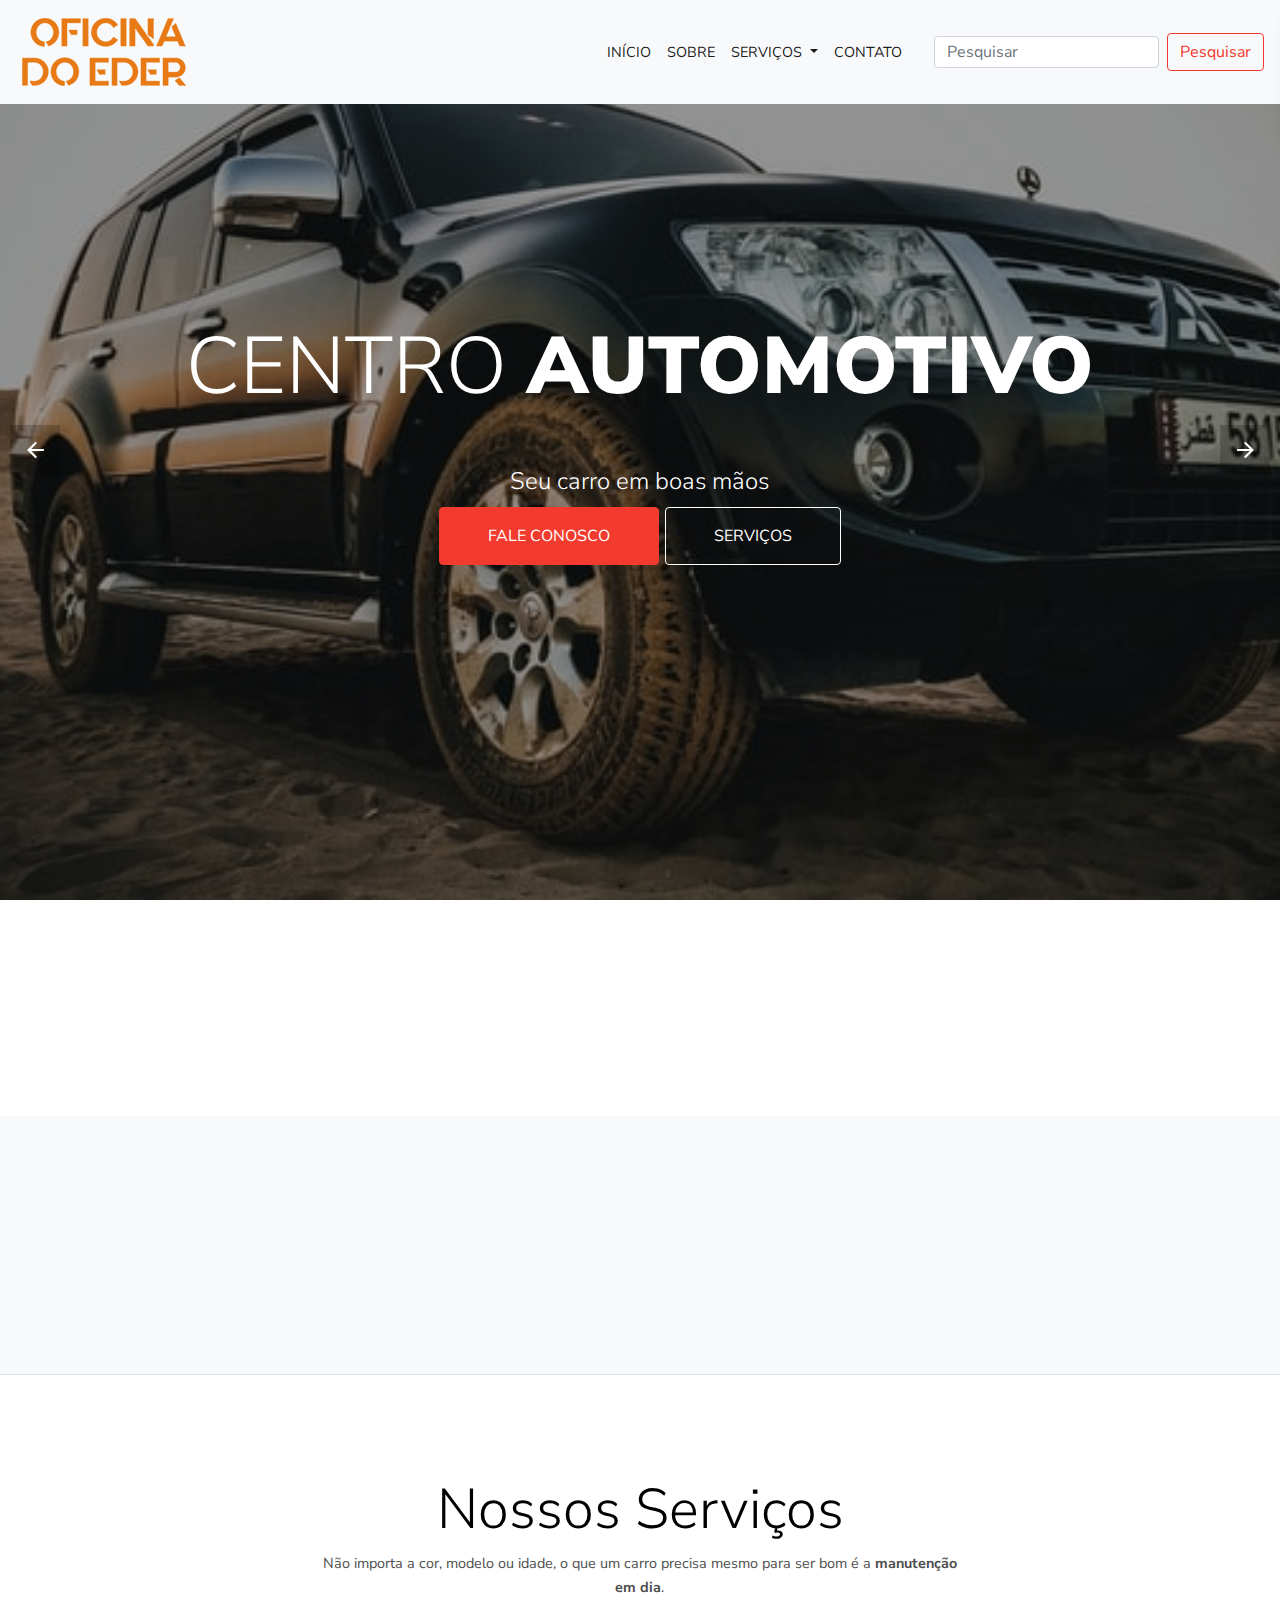
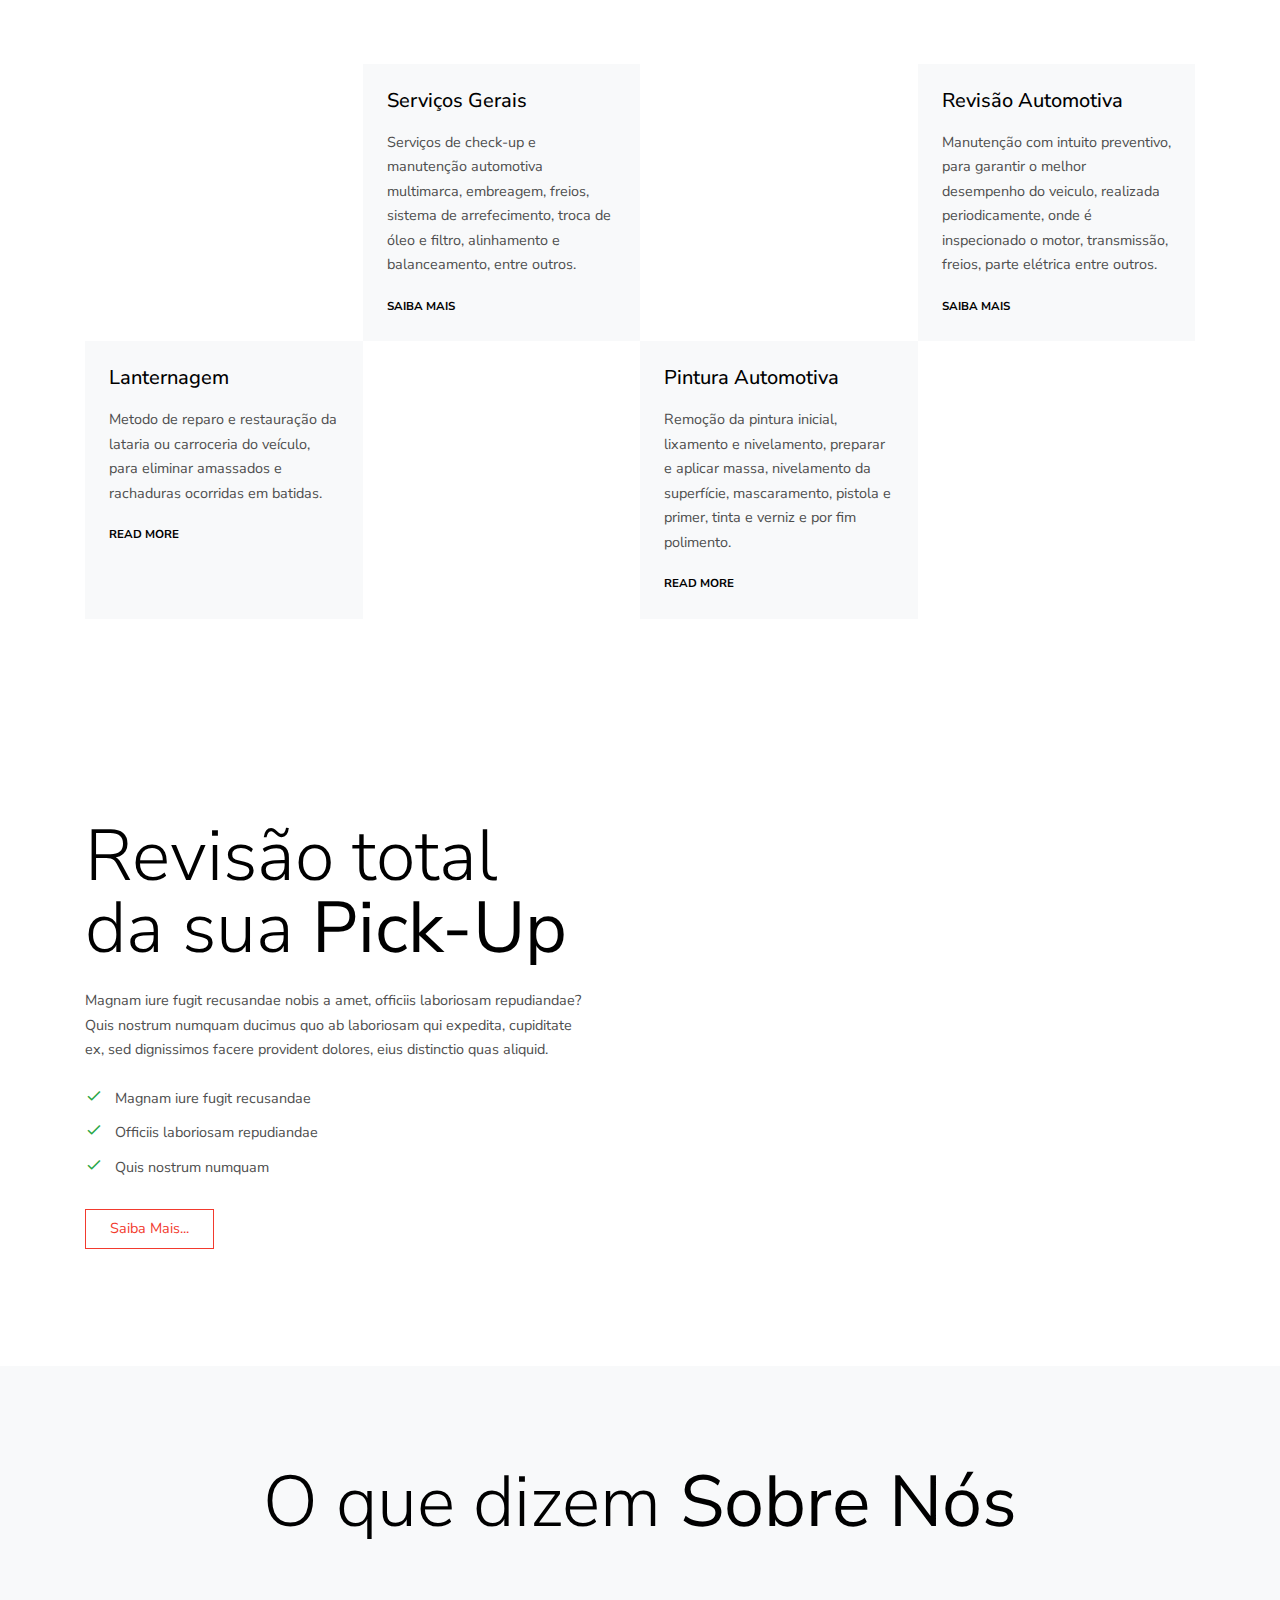
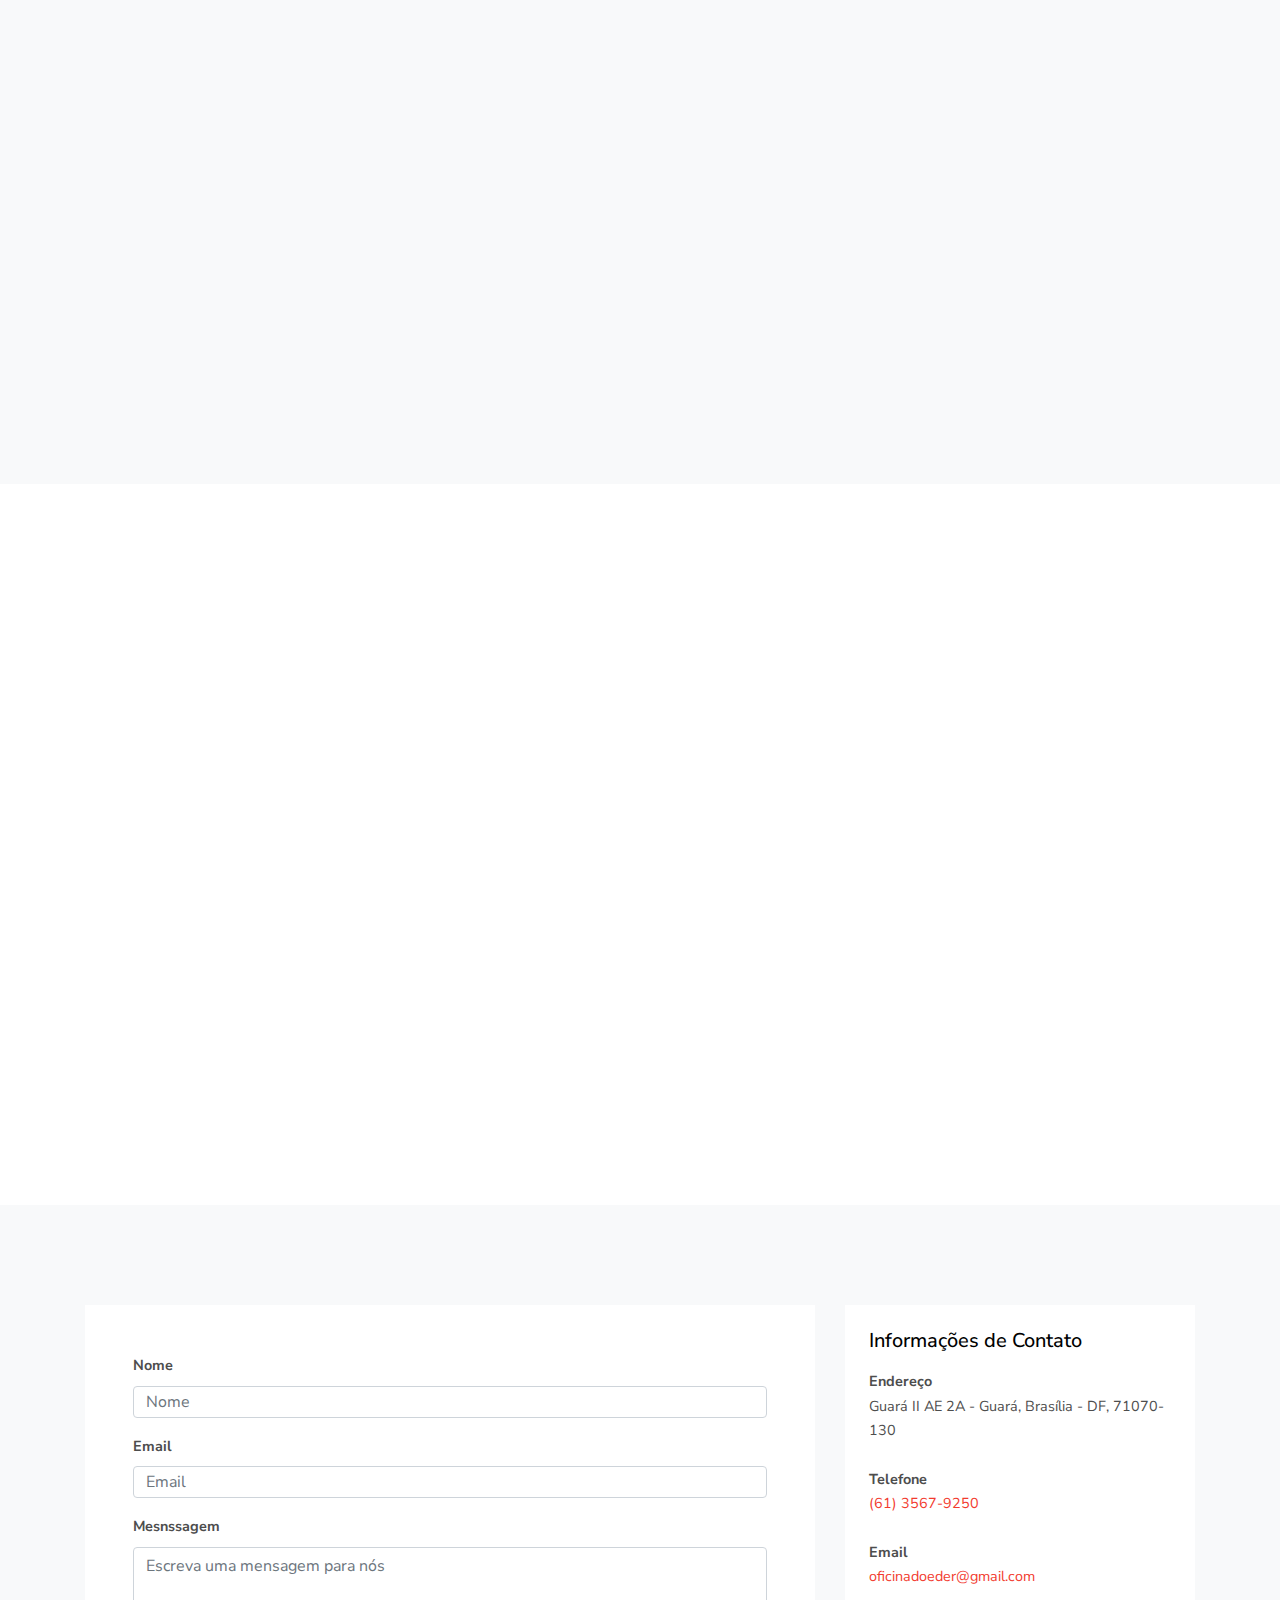
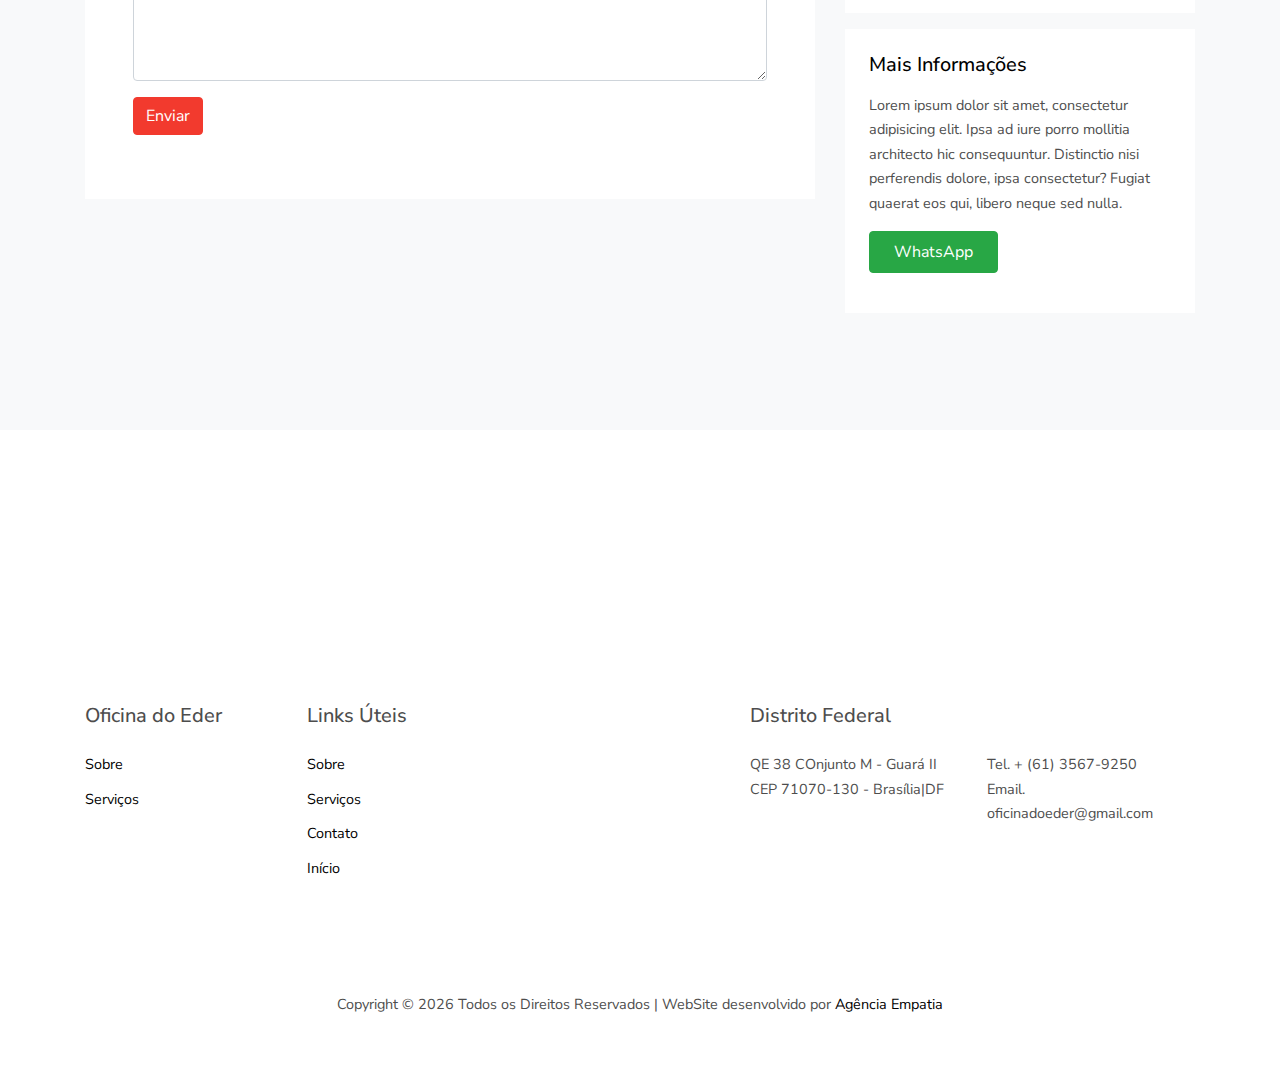
==== commit 0fa394d4: "add text and form" ====
--- a/index.html
+++ b/index.html
@@ -65,7 +65,10 @@
       </div>
 
       <nav class="navbar navbar-expand-lg navbar-light bg-light fixed-top">
-        <a class="navbar-brand" href="#">Oficina do Eder</a>
+        <a class="navbar-brand" href="#">
+          <img class="img-fluid site-logo" src="./images/logo_oficina_2.png" />  
+          <!-- Oficina do Eder -->
+        </a>
         <button class="navbar-toggler" type="button" data-toggle="collapse" data-target="#navbarTogglerDemo02" aria-controls="navbarTogglerDemo02" aria-expanded="false" aria-label="Toggle navigation">
           <span class="navbar-toggler-icon"></span>
         </button>
@@ -75,27 +78,34 @@
             <li class="nav-item active">
               <a class="nav-link" href="#">INÍCIO<span class="sr-only">(current)</span></a>
             </li>
-            <li class="nav-item">
-              <a class="nav-link" href="#">SOBRE</a>
+            <li class="nav-item active">
+              <a class="nav-link" href="#about">SOBRE</a>
             </li>
-            <li class="nav-item dropdown">
+            <li class="nav-item dropdown active">
               <a class="nav-link dropdown-toggle" href="#" id="navbarDropdown" role="button" data-toggle="dropdown" aria-expanded="false">
                 SERVIÇOS
               </a>
               <div class="dropdown-menu" aria-labelledby="navbarDropdown">
-                <a class="dropdown-item" href="#">Action</a>
-                <a class="dropdown-item" href="#">Another action</a>
+                <a class="dropdown-item" href="#services">Todos os Serviços</a>
                 <div class="dropdown-divider"></div>
-                <a class="dropdown-item" href="#">Something else here</a>
+                <a class="dropdown-item" href="#services">Serviços Gerais</a>
+                <div class="dropdown-divider"></div>
+                <a class="dropdown-item" href="#services">Revisão Automotiva</a>
+                <div class="dropdown-divider"></div>
+                <a class="dropdown-item" href="#services">Lanternagem</a>
+                <div class="dropdown-divider"></div>
+                <a class="dropdown-item" href="#services">Pintura</a>
+                <div class="dropdown-divider"></div>
+                <!-- <a class="dropdown-item" href="#">Something else here</a> -->
               </div>
             </li>
-            <li class="nav-item mr-4">
-              <a class="nav-link disabled">CONTATO</a>
+            <li class="nav-item mr-4 active">
+              <a class="nav-link disabled" href="#contact">CONTATO</a>
             </li>
           </ul>
           <form class="form-inline my-2 my-lg-0">
-            <input class="form-control mr-sm-2" type="search" placeholder="Search">
-            <button class="btn btn-outline-success my-2 my-sm-0" type="submit">Search</button>
+            <input class="form-control mr-sm-2" type="search" placeholder="Pesquisar">
+            <button class="btn btn-outline-primary mx-0 mx-sm-0" type="submit">Pesquisar</button>
           </form>
         </div>
       </nav>
@@ -109,6 +119,7 @@
           <div class="row align-items-center justify-content-center text-center">
             <div class="col-md-10">
               <h1 class="mb-5">Centro <strong>Automotivo</strong></h1>
+              <p class="mb-2 font-weight-light">Seu carro em boas mãos</p>
               <p>
                 <a href="#" class="btn btn-primary py-3 px-5 rounded-2">FALE CONOSCO</a>
                 <a href="#" class="btn btn-white btn-outline-white py-3 px-5 rounded-2">SERVIÇOS</a>
@@ -122,7 +133,8 @@
         <div class="container">
           <div class="row align-items-center justify-content-center text-center">
             <div class="col-md-10">
-              <h1 class="mb-5">Manutenção <strong>Pick-Ups</strong></h1>
+              <h1 class="mb-2">Centro <strong>Automotivo</strong></h1>
+              <p class="mb-2 font-weight-light">Seu carro em boas mãos</p>
               <p>
                 <a href="#" class="btn btn-primary py-3 px-5 rounded-4">FALE CONOSCO</a>
                 <a href="#" class="btn btn-white btn-outline-white py-3 px-5 rounded-4">SERVIÇOS</a>
@@ -132,6 +144,16 @@
         </div>
       </div>  
 
+    </div>
+
+     <!-- Call-To-Action -->
+     <div class="py-5 " data-aos="fade">
+      <div class="container text-center">
+        <h2 class="d-block mb-0 font-weight-light"><a href="#" class="d-block">Faça uma avaliação gratuita!</a></h2>
+        <button class="btn btn-primary py-3 px-5 mt-4 rounded-2">
+          PEDIR AGORA
+        </button>  
+      </div>
     </div>
 
     <div class="site-section border-bottom bg-light py-5">
@@ -142,7 +164,7 @@
             <div class="d-flex align-items-center">
               <div class="mr-3"><span class="flaticon-worker display-3 text-primary"></span></div>
               <div class="">
-                <h2 class="text-black">7000+</h2> <strong class="text-black">Profissionais </strong> Empregados
+                <h2 class="text-black">90+</h2> <strong class="text-black">Profissionais </strong> Empregados
               </div>
             </div>
           </div>
@@ -151,33 +173,33 @@
             <div class="d-flex align-items-center">
               <div class="mr-3"><span class="flaticon-planet-earth display-3 text-primary"></span></div>
               <div class="">
-                <h2 class="text-black">90+</h2> <strong class="text-black">Clientes</strong> Atendidos
+                <h2 class="text-black">1000+</h2> <strong class="text-black">Clientes</strong> Atendidos
               </div>
             </div>
           </div>
           
           <div class="col-md-6 col-lg-4 mb-0 mb-lg-0" data-aos="fade" data-aos-delay="300">
             <div class="d-flex align-items-center">
-              <div class="mr-3"><span class="flaticon-excavator display-3 text-primary"></span></div>
+              <div class="mr-3"><span class="flaticon-gears display-3 text-primary"></span></div>
               <div class="">
-                <h2 class="text-black">2900+</h2> <strong class="text-black">Projetos</strong> Executados
-              </div>
-            </div>
-          </div>
-
-        </div>
-      </div>
-    </div>
-
-    <div class="site-section">
+                <h2 class="text-black">2500+</h2> <strong class="text-black">Projetos</strong> Executados
+              </div>
+            </div>
+          </div>
+
+        </div>
+      </div>
+    </div>
+
+    <div id="services" class="site-section">
       
-      <div class="container">
+      <div  class="container">
         <div class="row mb-5 justify-content-center">
           <div class="col-12 text-center">
-            <h2 class="font-weight-light text-black display-4">Nossa Especialidade</h2>
+            <h2 class="font-weight-light text-black display-4">Nossos Serviços</h2>
           </div>
           <div class="col-md-7 text-center">
-            <p>Lorem ipsum dolor sit amet consectetur adipisicing elit. Cum iusto eaque qui illo cumque officia nobis assumenda odit perferendis ipsam dolore.</p>
+            <p>Não importa a cor, modelo ou idade, o que um carro precisa mesmo para ser bom é a <strong>manutenção em dia</strong>.</p>
           </div>
         </div>
         <div class="row no-gutters align-items-stretch h-100">
@@ -186,9 +208,9 @@
               <div class="col-md-6 bg-image bg-sm-height" style="background-image: url('images/motor1.jpg');" data-aos="fade" data-aos-delay="0"></div>
               <div class="col-md-6 bg-light text">
                 <div class="p-4">
-                  <h2 class="h5 mb-3 text-black line-height-sm">Automative Manufacturing</h2>
-                  <p>Lorem ipsum dolor sit amet consectetur adipisicing elit. In ipsum error perspiciatis odit ullam officia. Lorem ipsum dolor sit amet, consectetur adipisicing elit. Laudantium voluptatum vel natus, repellat at optio.</p>
-                  <p class="mb-0"><a href="#" class=""><small class="text-uppercase font-weight-bold text-black">Read More</small></a></p>
+                  <h2 class="h5 mb-3 text-black line-height-sm">Serviços Gerais</h2>
+                  <p>Serviços de check-up e manutenção automotiva multimarca, embreagem, freios, sistema de arrefecimento, troca de óleo e filtro, alinhamento e balanceamento, entre outros.</p>
+                  <p class="mb-0"><a href="#" class=""><small class="text-uppercase font-weight-bold text-black">Saiba Mais</small></a></p>
                 </div>
               </div>
             </div>
@@ -198,9 +220,9 @@
               <div class="col-md-6 bg-image order-md-2 order-lg-1 bg-sm-height" style="background-image: url('images/motor2.jpg');" data-aos="fade" data-aos-delay="200"></div>
               <div class="col-md-6 bg-light text order-md-1 order-lg-2">
                 <div class="p-4">
-                  <h2 class="h5 mb-3 text-black line-height-sm">Mechanical Engineering</h2>
-                  <p>Lorem ipsum dolor sit amet consectetur adipisicing elit. In ipsum error perspiciatis odit ullam officia. Lorem ipsum dolor sit amet, consectetur adipisicing elit. Aperiam, cupiditate officia recusandae velit sint totam.</p>
-                  <p class="mb-0"><a href="#" class=""><small class="text-uppercase font-weight-bold text-black">Read More</small></a></p>
+                  <h2 class="h5 mb-3 text-black line-height-sm">Revisão Automotiva</h2>
+                  <p>Manutenção com intuito preventivo, para garantir o melhor desempenho do veiculo, realizada periodicamente, onde é inspecionado o motor, transmissão, freios, parte elétrica entre outros.</p>
+                  <p class="mb-0"><a href="#" class=""><small class="text-uppercase font-weight-bold text-black">Saiba Mais</small></a></p>
                 </div>
               </div>
             </div>
@@ -208,11 +230,11 @@
 
           <div class="col-lg-6">
             <div class="row no-gutters align-items-stretch h-100 half-sm">
-              <div class="col-md-6 bg-image order-md-1 order-lg-2 bg-sm-height" style="background-image: url('images/motor3.jpg');" data-aos="fade" data-aos-delay="300"></div>
+              <div class="col-md-6 bg-image order-md-1 order-lg-2 bg-sm-height" style="background-image: url('images/funilaria.jpg');" data-aos="fade" data-aos-delay="300"></div>
               <div class="col-md-6 bg-light text order-md-2 order-lg-1">
                 <div class="p-4">
-                  <h2 class="h5 mb-3 text-black line-height-sm">Oil &amp; Gas Energy</h2>
-                  <p>Lorem ipsum dolor sit amet consectetur adipisicing elit. In ipsum error perspiciatis odit ullam officia. Lorem ipsum dolor sit amet, consectetur adipisicing elit. Alias fugiat facilis quasi ratione ducimus ipsam!</p>
+                  <h2 class="h5 mb-3 text-black line-height-sm">Lanternagem</h2>
+                  <p>Metodo de reparo e restauração da lataria ou carroceria do veículo, para eliminar amassados e rachaduras ocorridas em batidas.</p>
                   <p class="mb-0"><a href="#" class=""><small class="text-uppercase font-weight-bold text-black">Read More</small></a></p>
                 </div>
               </div>
@@ -220,11 +242,11 @@
           </div>
           <div class="col-lg-6">
             <div class="row no-gutters align-items-stretch h-100 half-sm">
-              <div class="col-md-6 bg-image order-md-2 bg-sm-height" style="background-image: url('images/motor4.jpg');" data-aos="fade" data-aos-delay="400"></div>
+              <div class="col-md-6 bg-image order-md-2 bg-sm-height" style="background-image: url('images/pintura.jpg');" data-aos="fade" data-aos-delay="400"></div>
               <div class="col-md-6 bg-light text order-md-1">
                 <div class="p-4">
-                  <h2 class="h5 mb-3 text-black line-height-sm">Industrial Construction</h2>
-                  <p>Lorem ipsum dolor sit amet consectetur adipisicing elit. In ipsum error perspiciatis odit ullam officia. Lorem ipsum dolor sit amet, consectetur adipisicing elit. Laudantium ullam est alias minus, expedita autem.</p>
+                  <h2 class="h5 mb-3 text-black line-height-sm">Pintura Automotiva</h2>
+                  <p>Remoção da pintura inicial, lixamento e nivelamento, preparar e aplicar massa, nivelamento da superfície, mascaramento, pistola e primer, tinta e verniz e por fim polimento.</p>
                   <p class="mb-0"><a href="#" class=""><small class="text-uppercase font-weight-bold text-black">Read More</small></a></p>
                 </div>
               </div>
@@ -254,10 +276,14 @@
       </div>
     </div>
 
-    <div class="site-section bg-light">
+    <div id="about" class="site-section bg-light">
       <div class="container">
-
-        <div class="block-13 nonloop-block-13 owl-carousel" data-aos="fade">
+        <div class="text-center">
+          <h2 class="display-3 line-height-xs text-black mb-4 ">O que dizem<strong> Sobre Nós</strong></h2>
+        </div>
+        
+
+        <div class="block-13 nonloop-block-13 owl-carousel" data-aos="fade">          
 
           <div class="p-4">
             <div class="block-47 d-flex">
@@ -315,9 +341,9 @@
       </div>
     </div>
 
-    <div class="site-block-half d-block d-lg-flex site-block-video" data-aos="fade">
-      <div class="image bg-image order-2" style="background-image: url(images/hero_bg_1.jpg); ">
-        <a href="https://vimeo.com/channels/staffpicks/93951774" class="play-button popup-vimeo"><span class="icon-play"></span></a>
+    <div id="contact" class="site-block-half d-block d-lg-flex site-block-video" data-aos="fade">
+      <div class="image bg-image order-2" style="background-image: url(images/oficina_eder.jpg); ">
+        <!-- <a href="https://vimeo.com/channels/staffpicks/93951774" class="play-button popup-vimeo"><span class="icon-play"></span></a> -->
       </div>
       <div class="text order-1">
         <h2 class="site-heading text-black mb-3">Conheça nossa <strong>Oficina</strong></h2>
@@ -326,8 +352,78 @@
       </div>
       
     </div>
+
+    <!-- Formulário -->
+
+
+    <div class="site-section bg-light">
+      <div class="container">
+        <div class="row">
+       
+          <div class="col-md-12 col-lg-8 mb-5">
+          
+            
+          
+            <form action="#" class="p-5 bg-white">
+
+              <div class="row form-group">
+                <div class="col-md-12 mb-3 mb-md-0">
+                  <label class="font-weight-bold" for="fullname">Nome</label>
+                  <input type="text" id="fullname" class="form-control" placeholder="Nome">
+                </div>
+              </div>
+              <div class="row form-group">
+                <div class="col-md-12">
+                  <label class="font-weight-bold" for="email">Email</label>
+                  <input type="email" id="email" class="form-control" placeholder="Email">
+                </div>
+              </div>
+
+              
+
+              <div class="row form-group">
+                <div class="col-md-12">
+                  <label class="font-weight-bold" for="message">Mesnssagem</label> 
+                  <textarea name="message" id="message" cols="30" rows="5" class="form-control" placeholder="Escreva uma mensagem para nós"></textarea>
+                </div>
+              </div>
+
+              <div class="row form-group">
+                <div class="col-md-12">
+                  <input type="submit" value="Enviar" class="btn btn-primary">
+                </div>
+              </div>
+
+  
+            </form>
+          </div>
+
+          <div class="col-lg-4">
+            <div class="p-4 mb-3 bg-white">
+              <h3 class="h5 text-black mb-3">Informações de Contato</h3>
+              <p class="mb-0 font-weight-bold">Endereço</p>
+              <p class="mb-4">Guará II AE 2A - Guará, Brasília - DF, 71070-130</p>
+
+              <p class="mb-0 font-weight-bold">Telefone</p>
+              <p class="mb-4"><a href="#">(61) 3567-9250</a></p>
+
+              <p class="mb-0 font-weight-bold">Email</p>
+              <p class="mb-0"><a href="#">oficinadoeder@gmail.com</a></p>
+
+            </div>
+            
+            <div class="p-4 mb-3 bg-white">
+              <h3 class="h5 text-black mb-3">Mais Informações</h3>
+              <p>Lorem ipsum dolor sit amet, consectetur adipisicing elit. Ipsa ad iure porro mollitia architecto hic consequuntur. Distinctio nisi perferendis dolore, ipsa consectetur? Fugiat quaerat eos qui, libero neque sed nulla.</p>
+              <p><a href="#" class="btn btn-success px-4 py-2 text-white">WhatsApp</a></p>
+            </div>
+          </div>
+        </div>
+      </div>
+    </div>
+
       
-
+    <!-- Call-To-Action -->
     <div class="py-5 " data-aos="fade">
       <div class="container text-center">
         <h2 class="d-block mb-0 font-weight-light"><a href="#" class="d-block">Faça uma avaliação gratuita!</a></h2>
@@ -382,7 +478,7 @@
               </div>
               <div class="col-md-6">
                 Tel. + (61) 3567-9250 <br>
-                Email. contato@contato.com.br
+                Email. oficinadoeder@gmail.com
               </div>
             </div>            
           </div>
--- a/css/style.css
+++ b/css/style.css
@@ -87,9 +87,9 @@
   background: #000; }
 
 .form-control {
-  height: 47px; }
+  height: 2rem; }
   .form-control:active, .form-control:focus {
-    border-color: #f23a2e; }
+    border-color: #cc6633; }
   .form-control:hover, .form-control:active, .form-control:focus {
     -webkit-box-shadow: none !important;
     box-shadow: none !important; }
@@ -181,6 +181,8 @@
     font-size: 2rem !important;
   } 
   .site-logo {
+    background-color: transparent;
+    border: none;
     font-size: 1rem;
   }
 }
